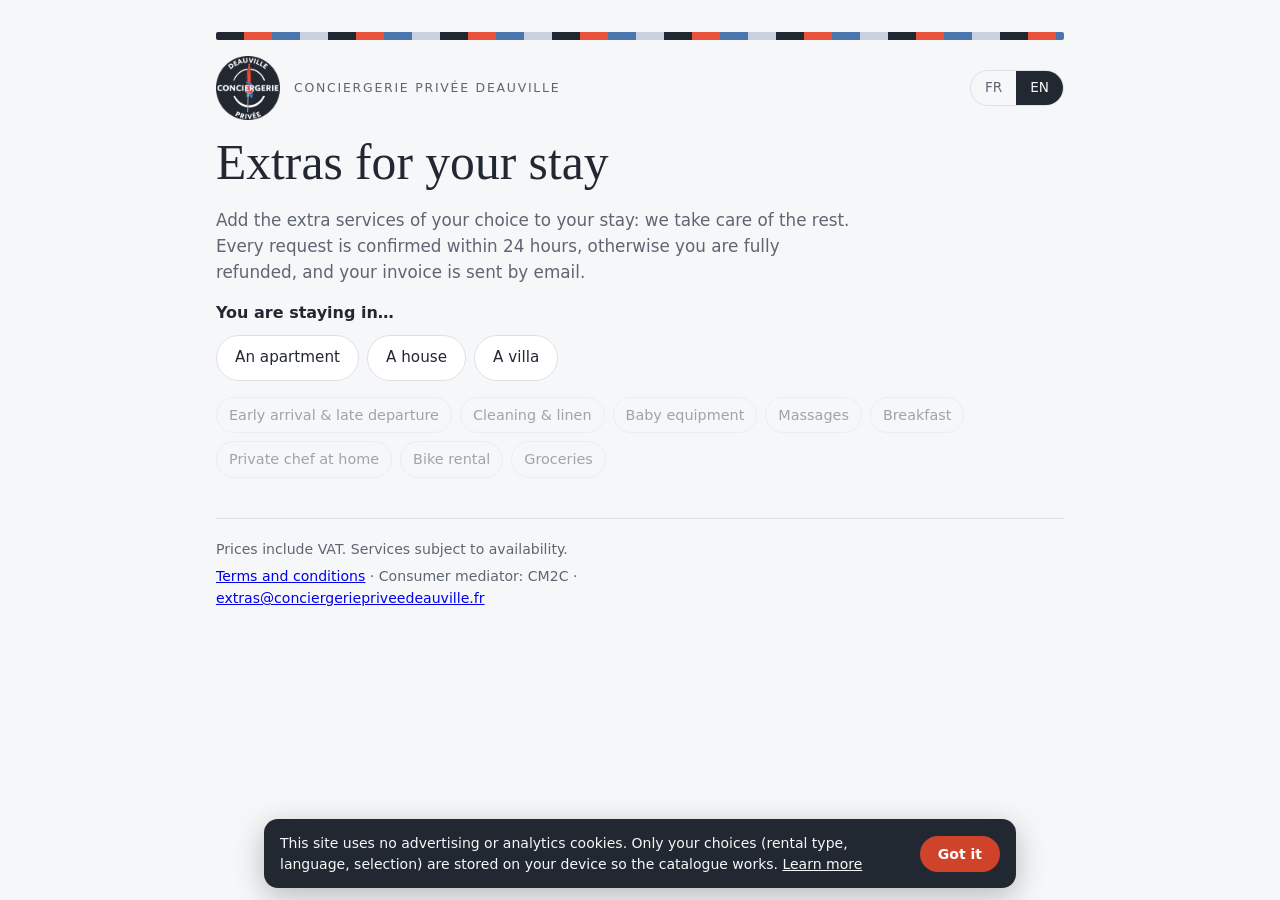
==== index.html @ 9fc71a6d "CGV en ligne (médiateur CM2C), massages 48h, bandeau cookies Co-Authored-By: Claude Opus 5.5 <norepl" ====
<!doctype html>
<html lang="fr">
<head>
<meta charset="utf-8">
<meta name="viewport" content="width=device-width,initial-scale=1">
<link rel="icon" href="https://extras.conciergeriepriveedeauville.fr/favicon.ico" sizes="any">
<link rel="icon" type="image/png" sizes="32x32" href="https://extras.conciergeriepriveedeauville.fr/favicon-32.png">
<link rel="apple-touch-icon" href="https://extras.conciergeriepriveedeauville.fr/apple-touch-icon.png">
<title>Extras séjour – Conciergerie Privée Deauville</title>
<meta name="description" content="Courses, ménage, linge, arrivée anticipée, départ tardif, équipement bébé, massages, petits-déjeuners et vélos : réservez vos extras de séjour à Deauville.">
<style>html,body{margin:0;background:#f6f7f9}

/* Layout : colonne unique de lecture, sections séparées par une rayure de parasol */
.cpd{--sea:#222831;--sea-deep:#222831;--accent:#d0432b;--accent-deep:#b0361f;--blue:#4a76ad;--ink:#222831;--muted:#5d6672;--line:#dde1e6;--paper:#f6f7f9;--card:#ffffff;--on-accent:#ffffff;--stripe-a:#222831;--stripe-b:#e9533b;--stripe-c:#4a76ad;--stripe-d:#c9d2de;
 --display:"Iowan Old Style","Palatino Linotype",Palatino,Georgia,serif;--body:system-ui,-apple-system,"Segoe UI",Roboto,"Helvetica Neue",Arial,sans-serif;
 font-family:var(--body);color:var(--ink);line-height:1.55;font-size:16px}
.cpd *{box-sizing:border-box}
.cpd [lang="en"]{display:none}
.cpd.is-en [lang="en"]{display:inline}.cpd.is-en [lang="fr"]{display:none}
.cpd .wrap{max-width:880px;margin:0 auto;padding-block:32px 56px;padding-left:max(16px,env(safe-area-inset-left,0px));padding-right:max(16px,env(safe-area-inset-right,0px));display:flex;flex-direction:column;gap:0}
.cpd .top{margin-bottom:32px}
.cpd .foot{margin-top:8px}
.cpd .top{display:flex;flex-direction:column;gap:16px}
.cpd .stripes{height:8px;border-radius:2px;background:repeating-linear-gradient(90deg,var(--stripe-a) 0 28px,var(--stripe-b) 28px 56px,var(--stripe-c) 56px 84px,var(--stripe-d) 84px 112px)}
.cpd .brandrow{display:flex;justify-content:space-between;align-items:center;gap:12px;flex-wrap:wrap}
.cpd .eyebrow{font-size:.78rem;letter-spacing:.14em;text-transform:uppercase;color:var(--muted);margin:0}
.cpd .lang{display:inline-flex;border:1px solid var(--line);border-radius:999px;overflow:hidden}
.cpd .lang button{font:inherit;font-size:.85rem;padding:6px 14px;border:0;background:transparent;color:var(--muted);cursor:pointer}
.cpd .lang button[aria-pressed="true"]{background:var(--ink);color:var(--paper)}
.cpd .lang button:focus-visible,.cpd a:focus-visible{outline:2px solid var(--stripe-b);outline-offset:2px}
.cpd h1{font-family:var(--display);font-weight:400;font-size:clamp(2rem,6vw,3.1rem);line-height:1.1;margin:0;color:var(--sea-deep);text-wrap:balance}
.cpd .lede{margin:0;max-width:60ch;color:var(--muted);font-size:1.05rem}
.cpd nav.jump{display:flex;flex-wrap:wrap;gap:8px}
.cpd nav.jump a{font-size:.9rem;text-decoration:none;color:var(--ink);border:1px solid var(--line);padding:6px 12px;border-radius:999px}
.cpd nav.jump a:hover{border-color:var(--accent);color:var(--accent-deep)}
.cpd .block{scroll-margin-top:16px;border-top:1px solid var(--line)}
.cpd .block-body{display:flex;flex-direction:column;gap:16px;padding-bottom:24px}
.cpd .block-photo{display:block;width:100%;aspect-ratio:16/7;object-fit:cover;border-radius:10px;margin-bottom:16px}
.cpd summary.block-head{list-style:none;cursor:pointer;display:flex;align-items:flex-start;justify-content:space-between;gap:16px;padding:20px 0}
.cpd summary.block-head::-webkit-details-marker{display:none}
.cpd .head-text{display:flex;flex-direction:column;gap:4px;min-width:0}
.cpd .chev{flex:none;width:36px;height:36px;border-radius:999px;border:1px solid var(--line);position:relative;margin-top:4px}
.cpd .chev::before{content:"";position:absolute;left:50%;top:45%;width:9px;height:9px;border-right:2px solid var(--ink);border-bottom:2px solid var(--ink);transform:translate(-50%,-50%) rotate(45deg);transition:transform .2s}
.cpd details[open] .chev::before{transform:translate(-50%,-25%) rotate(-135deg)}
.cpd summary.block-head:hover .chev{border-color:var(--accent)}
.cpd summary.block-head:focus-visible{outline:2px solid var(--stripe-b);outline-offset:4px;border-radius:6px}
.cpd .toggle-all{align-self:flex-start;font:inherit;font-size:.85rem;background:none;border:0;padding:0;color:var(--muted);text-decoration:underline;cursor:pointer}

.cpd h2{font-family:var(--display);font-weight:400;font-size:1.75rem;margin:0;color:var(--sea-deep)}
.cpd .block-head p{margin:0;color:var(--muted);max-width:62ch}
.cpd h3{font-size:1.02rem;margin:0;font-weight:600}
.cpd h3.sub{font-family:var(--display);font-weight:400;font-size:1.25rem;color:var(--sea-deep);margin-top:8px}
.cpd .items{list-style:none;margin:0;padding:0;display:flex;flex-direction:column;gap:0}
.cpd .item{display:grid;grid-template-columns:minmax(0,1fr) auto;gap:16px 24px;align-items:center;padding:16px 0;border-bottom:1px dashed var(--line)}
.cpd .item:last-child{border-bottom:0}
.cpd .item-text{min-width:0;display:flex;flex-direction:column;gap:4px}
.cpd .item-text p{margin:0;color:var(--muted);font-size:.95rem;max-width:58ch}
.cpd .item-buy{display:flex;flex-direction:column;align-items:flex-end;gap:8px}
.cpd .price{margin:0;display:flex;align-items:baseline;gap:4px;font-variant-numeric:tabular-nums;white-space:nowrap}
.cpd .amount{font-family:var(--display);font-size:1.45rem;color:var(--sea-deep)}
.cpd .unit{color:var(--muted);font-size:.9rem}
.cpd .ttc{font-size:.68rem;letter-spacing:.1em;color:var(--muted);margin-left:4px}
.cpd .book{display:inline-flex;align-items:center;gap:8px;text-decoration:none;background:var(--accent);color:var(--on-accent);padding:8px 16px;border-radius:999px;font-size:.92rem;font-weight:600;white-space:nowrap}
.cpd .book:hover{background:var(--accent-deep)}
.cpd .table-wrap{overflow-x:auto;border:1px solid var(--line);border-radius:10px;background:var(--card)}
.cpd table.grid{border-collapse:collapse;width:100%;font-size:.95rem}
.cpd .grid th,.cpd .grid td{padding:12px 14px;text-align:left;border-bottom:1px solid var(--line);vertical-align:middle}
.cpd .grid tbody tr:last-child th,.cpd .grid tbody tr:last-child td{border-bottom:0}
.cpd .grid thead th{font-size:.75rem;letter-spacing:.08em;text-transform:uppercase;color:var(--muted);font-weight:600;white-space:nowrap}
.cpd .grid tbody th{font-weight:600;white-space:nowrap}
.cpd .grid .num{text-align:right;font-variant-numeric:tabular-nums;white-space:nowrap}
.cpd .grid .book{padding:6px 12px;font-size:.85rem}
.cpd .pill{display:inline-block;text-decoration:none;color:var(--accent-deep);border:1px solid var(--line);border-radius:999px;padding:5px 10px;font-weight:600}
.cpd .pill:hover{background:var(--accent);color:var(--on-accent);border-color:var(--accent)}
.cpd .tiers thead th{white-space:normal;vertical-align:bottom}.cpd .tiers td.num{text-align:center}.cpd .tiers thead th.num{text-align:center;white-space:normal}
.cpd .intro{margin:0;max-width:64ch;font-size:1rem;color:var(--ink)}
.cpd .grid td.free strong{display:block;color:var(--ink)}
.cpd .grid td.free{color:var(--muted);font-size:.85rem;white-space:normal;text-align:center}
.cpd .rowsub{display:block;font-weight:400;font-size:.8rem;color:var(--muted)}
.cpd .brand{display:flex;align-items:center;gap:14px}
.cpd .brand img{width:64px;height:64px;flex:none}
.cpd .mas-form{display:flex;flex-wrap:wrap;gap:12px 16px}
.cpd .field{display:flex;flex-direction:column;gap:6px;flex:1 1 200px;min-width:0;font-size:.85rem;color:var(--muted)}
.cpd .field input,.cpd .field select{font:inherit;font-size:1rem;color:var(--ink);background:var(--card);border:1px solid var(--line);border-radius:8px;padding:10px 12px;width:100%}
.cpd .field input:focus-visible,.cpd .field select:focus-visible{outline:2px solid var(--accent);outline-offset:1px}
.cpd .mas-pill[aria-disabled="true"]{opacity:.45;cursor:not-allowed}
.cpd .hint.warn{color:var(--accent-deep);font-weight:600}
.cpd .policy{margin:0;font-size:.88rem;color:var(--ink);border-left:3px solid var(--accent);padding:4px 0 4px 12px;max-width:68ch}
.cpd .hint{margin:0;font-size:.88rem;color:var(--muted)}
.cpd .foot{border-top:1px solid var(--line);padding-top:20px;color:var(--muted);font-size:.88rem;display:flex;flex-direction:column;gap:6px}
.cpd .foot p{margin:0;max-width:70ch}
.cpd button.book{border:0;cursor:pointer;font:inherit;font-size:.92rem;font-weight:600}
.cpd button.pill{background:var(--card);cursor:pointer;font:inherit;font-size:.95rem}
.cpd .added{background:#2f7d4f!important;color:#fff!important;border-color:#2f7d4f!important}
.cpd .top-actions{display:flex;flex-wrap:wrap;gap:16px;align-items:center}
.cpd .sel-btn{font:inherit;font-size:.9rem;font-weight:600;background:var(--ink);color:var(--paper);border:0;border-radius:999px;padding:7px 14px;cursor:pointer}
.cpd .checkout{border-top:3px solid var(--accent);padding:24px 0 32px;display:flex;flex-direction:column;gap:16px;scroll-margin-top:12px}
.cpd .lines{list-style:none;margin:0;padding:0;display:flex;flex-direction:column;gap:12px}
.cpd .line{background:var(--card);border:1px solid var(--line);border-radius:10px;padding:14px;display:flex;flex-direction:column;gap:12px}
.cpd .line-head{display:flex;justify-content:space-between;gap:12px;align-items:flex-start}
.cpd .line-head strong{display:block}
.cpd .line-price{color:var(--muted);font-size:.88rem}
.cpd .rm{font:inherit;font-size:1.3rem;line-height:1;width:32px;height:32px;border-radius:999px;border:1px solid var(--line);background:transparent;cursor:pointer;color:var(--muted);flex:none}
.cpd .qty{display:flex;align-items:center;gap:10px;font-size:.9rem;color:var(--muted)}
.cpd .qty button{width:32px;height:32px;border-radius:999px;border:1px solid var(--line);background:var(--paper);font:inherit;font-size:1.1rem;cursor:pointer;color:var(--ink)}
.cpd .qty output{min-width:2ch;text-align:center;font-weight:600;color:var(--ink)}
.cpd .qty .sub{margin-left:auto;color:var(--ink);font-weight:600}
.cpd .line-fields,.cpd .grid2{display:grid;grid-template-columns:repeat(auto-fit,minmax(220px,1fr));gap:12px}
.cpd .field textarea{font:inherit;font-size:1rem;color:var(--ink);background:var(--card);border:1px solid var(--line);border-radius:8px;padding:10px 12px;width:100%;resize:vertical}
.cpd .pay{grid-column:1/-1;border:1px solid var(--line);border-radius:8px;padding:10px 12px;margin:0;display:flex;flex-direction:column;gap:6px;font-size:.92rem}
.cpd .pay legend{font-size:.85rem;color:var(--muted);padding:0 4px}
.cpd .totals{display:flex;flex-direction:column;gap:4px;border-top:1px solid var(--line);padding-top:12px}
.cpd .totals div{display:flex;justify-content:space-between;font-size:1rem}
.cpd .submit{align-self:flex-start;padding:12px 22px;font-size:1rem}
.cpd .submit:disabled{opacity:.5;cursor:not-allowed}
.cpd .cpd-msg{margin:0;font-size:.95rem}.cpd .cpd-msg.warn{color:var(--accent-deep);font-weight:600}.cpd .cpd-msg.ok{color:#2f7d4f;font-weight:600}
.cpd .cart-bar{position:fixed;left:0;right:0;bottom:0;z-index:50;background:var(--ink);color:var(--paper);display:flex;justify-content:space-between;align-items:center;gap:12px;padding:12px max(16px,env(safe-area-inset-left,0px));padding-bottom:max(12px,env(safe-area-inset-bottom,0px))}
.cpd .cart-bar[hidden]{display:none}
.cpd .cart-bar #cpd-bar-txt{font-weight:600;white-space:nowrap}
.cpd .wrap{padding-bottom:96px}
.cpd:not([data-ptype]) .needs-type{display:none!important}
.cpd:not([data-ptype]) nav.jump a{opacity:.4;pointer-events:none;cursor:default}
.cpd .min{margin:4px 0 0;font-size:.88rem;font-weight:600;color:var(--accent-deep)}
.cpd .example{border:1px solid var(--line);border-radius:10px;background:var(--card);padding:0 16px}
.cpd .example summary{cursor:pointer;padding:12px 0;font-weight:600}
.cpd .example-body{padding-bottom:12px}
.cpd .example h4{margin:12px 0 4px;font-size:.8rem;letter-spacing:.1em;text-transform:uppercase;color:var(--muted)}
.cpd .menu-list{margin:0;padding-left:18px;display:flex;flex-direction:column;gap:4px}
.cpd .chef-cta{display:flex;flex-direction:column;gap:10px;align-items:flex-start}
.cpd[data-ptype="app"] [data-only]:not([data-only~="app"]),.cpd[data-ptype="mai"] [data-only]:not([data-only~="mai"]),.cpd[data-ptype="vil"] [data-only]:not([data-only~="vil"]){display:none}
.cpd .ptype{display:flex;flex-direction:column;gap:10px}
.cpd .ptype-q{margin:0;font-weight:600}
.cpd .ptype-btns{display:flex;flex-wrap:wrap;gap:8px}
.cpd .ptype-btns button{font:inherit;font-size:.95rem;padding:10px 18px;border-radius:999px;border:1px solid var(--line);background:var(--card);color:var(--ink);cursor:pointer}
.cpd .ptype-btns button:hover{border-color:var(--accent)}
.cpd .ptype-btns button[aria-pressed="true"]{background:var(--ink);color:var(--paper);border-color:var(--ink)}
.cpd[data-ptype] .ptype{gap:6px}.cpd[data-ptype] .ptype-q{font-weight:400;color:var(--muted);font-size:.9rem}.cpd[data-ptype] .ptype-btns button{padding:6px 14px;font-size:.88rem}
.cpd .ptype-fixed{margin:0;font-size:.9rem;color:var(--muted)}
@media (max-width:560px){.cpd .item{grid-template-columns:1fr}.cpd .item-buy{flex-direction:row;justify-content:space-between;align-items:center}}
@media (prefers-reduced-motion:reduce){.cpd *{transition:none!important}}
.cpd{background:var(--paper)}</style>
</head>
<body>
<div class="cpd" id="cpd">
<div class="wrap">
<div class="top">
<div class="stripes" aria-hidden="true"></div>
<div class="brandrow"><div class="brand"><img src="[data-uri]" alt="Logo Conciergerie Privée Deauville" width="64" height="64"><p class="eyebrow">Conciergerie Privée Deauville</p></div>
<div class="lang" role="group" aria-label="Langue / Language"><button type="button" id="cpd-fr" aria-pressed="true">FR</button><button type="button" id="cpd-en" aria-pressed="false">EN</button></div></div>
<h1><span lang="fr">Les extras de votre séjour</span><span lang="en">Extras for your stay</span></h1>
<p class="lede"><span lang="fr">Ajoutez à votre séjour les services supplémentaires de votre choix : nous nous occupons du reste. Chaque demande est confirmée sous 24h, sinon vous êtes remboursé intégralement, et votre facture vous est envoyée par e-mail.</span><span lang="en">Add the extra services of your choice to your stay: we take care of the rest. Every request is confirmed within 24 hours, otherwise you are fully refunded, and your invoice is sent by email.</span></p>
<div class="ptype" id="cpd-ptype"><p class="ptype-q"><span lang="fr">Vous séjournez dans…</span><span lang="en">You are staying in…</span></p><div class="ptype-btns" role="group"><button type="button" data-ptype-btn="app" aria-pressed="false"><span lang="fr">Un appartement</span><span lang="en">An apartment</span></button><button type="button" data-ptype-btn="mai" aria-pressed="false"><span lang="fr">Une maison</span><span lang="en">A house</span></button><button type="button" data-ptype-btn="vil" aria-pressed="false"><span lang="fr">Une villa</span><span lang="en">A villa</span></button></div></div>
<nav class="jump" aria-label="Sections"><a href="#horaires"><span lang="fr">Arrivée &amp; départ</span><span lang="en">Early arrival &amp; late departure</span></a><a href="#menage"><span lang="fr">Ménage &amp; linge</span><span lang="en">Cleaning &amp; linen</span></a><a href="#bebe"><span lang="fr">Équipement bébé</span><span lang="en">Baby equipment</span></a><a href="#massages"><span lang="fr">Massages</span><span lang="en">Massages</span></a><a href="#pdj"><span lang="fr">Petits-déjeuners</span><span lang="en">Breakfast</span></a><a href="#chef"><span lang="fr">Chef privé à domicile</span><span lang="en">Private chef at home</span></a><a href="#velos"><span lang="fr">Location de vélos</span><span lang="en">Bike rental</span></a><a href="#courses"><span lang="fr">Courses</span><span lang="en">Groceries</span></a></nav>
<div class="top-actions needs-type"><button type="button" class="sel-btn open-co"><span lang="fr">Mes services</span><span lang="en">My services</span> (<span data-count>0</span>)</button><button type="button" class="toggle-all" id="cpd-all"><span lang="fr">Tout afficher</span><span lang="en">Show all</span></button></div>
</div>
<details id="horaires" class="block needs-type"><summary class="block-head"><span class="head-text"><h2><span lang="fr">Arrivée &amp; départ</span><span lang="en">Early arrival &amp; late departure</span></h2><p><span lang="fr">Profitez de chaque instant de votre séjour.</span><span lang="en">Make the most of every moment of your stay.</span></p></span><span class="chev" aria-hidden="true"></span></summary><div class="block-body"><p class="intro"><span lang="fr">Arriver plus tôt pour poser vos valises et filer à la plage, ou prolonger une dernière matinée avant de reprendre la route : nos arrivées anticipées et départs tardifs vous offrent jusqu&#x27;à 5 heures de plus dans votre logement, avant l&#x27;heure d&#x27;arrivée prévue ou après l&#x27;heure de départ prévue.</span><span lang="en">Arrive early to drop your bags and head straight to the beach, or enjoy one last morning before hitting the road: our early arrivals and late departures give you up to 5 extra hours in your rental, before your scheduled check-in or after your scheduled check-out.</span></p>
<p class="intro"><span lang="fr">Indiquez la date et l&#x27;heure souhaitées : nous revenons vers vous sous 24h pour vous confirmer la disponibilité. Si ce n&#x27;est pas possible, vous êtes remboursé intégralement.</span><span lang="en">Tell us the date and time you would like: we get back to you within 24 hours to confirm availability. If it is not possible, you are fully refunded.</span></p>
<div class="table-wrap" data-only="app"><table class="grid tiers">
<thead><tr><th scope="col"><span lang="fr">Appartement</span><span lang="en">Apartment</span></th><th scope="col" class="num"><span lang="fr">Arrivée anticipée</span><span lang="en">Early arrival</span></th><th scope="col" class="num"><span lang="fr">Départ tardif</span><span lang="en">Late departure</span></th></tr></thead>
<tbody>
<tr><th scope="row"><span lang="fr">Jusqu&#x27;à 1h</span><span lang="en">Up to 1 hr</span></th><td class="free"><strong><span lang="fr">Offert</span><span lang="en">Free</span></strong> <span lang="fr">Contactez votre concierge pour l&#x27;organiser.</span><span lang="en">Contact your concierge to arrange it.</span></td><td class="free"><strong><span lang="fr">Offert</span><span lang="en">Free</span></strong> <span lang="fr">Contactez votre concierge pour l&#x27;organiser.</span><span lang="en">Contact your concierge to arrange it.</span></td></tr>
<tr><th scope="row"><span lang="fr">De 1h à 3h</span><span lang="en">1 to 3 hrs</span></th><td class="num"><button type="button" class="pill" data-add="VOY-EARLY-APP-3H">30 €</button></td><td class="num"><button type="button" class="pill" data-add="VOY-LATE-APP-3H">30 €</button></td></tr>
<tr><th scope="row"><span lang="fr">De 3h à 5h</span><span lang="en">3 to 5 hrs</span></th><td class="num"><button type="button" class="pill" data-add="VOY-EARLY-APP-5H">50 €</button></td><td class="num"><button type="button" class="pill" data-add="VOY-LATE-APP-5H">50 €</button></td></tr>
</tbody></table></div><div class="table-wrap" data-only="mai"><table class="grid tiers">
<thead><tr><th scope="col"><span lang="fr">Maison</span><span lang="en">House</span></th><th scope="col" class="num"><span lang="fr">Arrivée anticipée</span><span lang="en">Early arrival</span></th><th scope="col" class="num"><span lang="fr">Départ tardif</span><span lang="en">Late departure</span></th></tr></thead>
<tbody>
<tr><th scope="row"><span lang="fr">Jusqu&#x27;à 1h</span><span lang="en">Up to 1 hr</span></th><td class="free"><strong><span lang="fr">Offert</span><span lang="en">Free</span></strong> <span lang="fr">Contactez votre concierge pour l&#x27;organiser.</span><span lang="en">Contact your concierge to arrange it.</span></td><td class="free"><strong><span lang="fr">Offert</span><span lang="en">Free</span></strong> <span lang="fr">Contactez votre concierge pour l&#x27;organiser.</span><span lang="en">Contact your concierge to arrange it.</span></td></tr>
<tr><th scope="row"><span lang="fr">De 1h à 3h</span><span lang="en">1 to 3 hrs</span></th><td class="num"><button type="button" class="pill" data-add="VOY-EARLY-MAI-3H">50 €</button></td><td class="num"><button type="button" class="pill" data-add="VOY-LATE-MAI-3H">50 €</button></td></tr>
<tr><th scope="row"><span lang="fr">De 3h à 5h</span><span lang="en">3 to 5 hrs</span></th><td class="num"><button type="button" class="pill" data-add="VOY-EARLY-MAI-5H">90 €</button></td><td class="num"><button type="button" class="pill" data-add="VOY-LATE-MAI-5H">90 €</button></td></tr>
</tbody></table></div><div class="table-wrap" data-only="vil"><table class="grid tiers">
<thead><tr><th scope="col"><span lang="fr">Villa</span><span lang="en">Villa</span></th><th scope="col" class="num"><span lang="fr">Arrivée anticipée</span><span lang="en">Early arrival</span></th><th scope="col" class="num"><span lang="fr">Départ tardif</span><span lang="en">Late departure</span></th></tr></thead>
<tbody>
<tr><th scope="row"><span lang="fr">Jusqu&#x27;à 1h</span><span lang="en">Up to 1 hr</span></th><td class="free"><strong><span lang="fr">Offert</span><span lang="en">Free</span></strong> <span lang="fr">Contactez votre concierge pour l&#x27;organiser.</span><span lang="en">Contact your concierge to arrange it.</span></td><td class="free"><strong><span lang="fr">Offert</span><span lang="en">Free</span></strong> <span lang="fr">Contactez votre concierge pour l&#x27;organiser.</span><span lang="en">Contact your concierge to arrange it.</span></td></tr>
<tr><th scope="row"><span lang="fr">De 1h à 3h</span><span lang="en">1 to 3 hrs</span></th><td class="num"><button type="button" class="pill" data-add="VOY-EARLY-VIL-3H">100 €</button></td><td class="num"><button type="button" class="pill" data-add="VOY-LATE-VIL-3H">100 €</button></td></tr>
<tr><th scope="row"><span lang="fr">De 3h à 5h</span><span lang="en">3 to 5 hrs</span></th><td class="num"><button type="button" class="pill" data-add="VOY-EARLY-VIL-5H">180 €</button></td><td class="num"><button type="button" class="pill" data-add="VOY-LATE-VIL-5H">180 €</button></td></tr>
</tbody></table></div><p class="hint"><span lang="fr">Sélectionnez l&#x27;option souhaitée pour l&#x27;ajouter à vos services.</span><span lang="en">Select an option to add it to your services.</span></p><p class="policy"><span lang="fr">À réserver au plus tard 48h avant. Annulation gratuite jusqu&#x27;à 48h avant ; passé ce délai, le service reste dû.</span><span lang="en">Book at least 48 hours ahead. Free cancellation up to 48 hours before; after that, the service is due.</span></p></div></details><details id="menage" class="block needs-type"><summary class="block-head"><span class="head-text"><h2><span lang="fr">Ménage &amp; linge</span><span lang="en">Cleaning &amp; linen</span></h2><p><span lang="fr">Un logement impeccable et du linge frais pendant votre séjour.</span><span lang="en">A spotless home and fresh linen during your stay.</span></p></span><span class="chev" aria-hidden="true"></span></summary><div class="block-body"><ul class="items"><li class="item" data-only="app mai">
  <div class="item-text"><h3><span lang="fr">Ménage en cours de séjour</span><span lang="en">Mid-stay cleaning</span></h3><p><span lang="fr">Un coup de frais en cours de séjour : nous nettoyons la salle de bain, la cuisine et les pièces de vie, et refaisons les lits. Choisissez le jour souhaité : nous vous confirmons notre passage et intervenons dans la journée, même en votre absence. Facturé à l&#x27;heure.</span><span lang="en">A refresh during your stay: we clean the bathroom, kitchen and living areas, and remake the beds. Choose the day you would like: we confirm our visit and come by during the day, even if you are out. Charged by the hour.</span></p><p class="min"><span data-only="app"><span lang="fr">1h minimum en appartement.</span><span lang="en">1 hr minimum for apartments.</span></span><span data-only="mai"><span lang="fr">2h minimum en maison.</span><span lang="en">2 hrs minimum for houses.</span></span></p></div>
  <div class="item-buy"><p class="price"><span class="amount">30 €</span><span class="unit"><span lang="fr"> / heure</span><span lang="en"> / hour</span></span><span class="ttc"><span lang="fr">TTC</span><span lang="en">incl. VAT</span></span></p><button type="button" class="book" data-add="VOY-MEN"><span lang="fr">Ajouter</span><span lang="en">Add</span><span aria-hidden="true">+</span></button></div>
</li><li class="item" data-only="vil">
  <div class="item-text"><h3><span lang="fr">Ménage en cours de séjour</span><span lang="en">Mid-stay cleaning</span></h3><p><span lang="fr">Un coup de frais en cours de séjour : nous nettoyons la salle de bain, la cuisine et les pièces de vie, et refaisons les lits. Choisissez le jour souhaité : nous vous confirmons notre passage et intervenons dans la journée, même en votre absence. Facturé à l&#x27;heure.</span><span lang="en">A refresh during your stay: we clean the bathroom, kitchen and living areas, and remake the beds. Choose the day you would like: we confirm our visit and come by during the day, even if you are out. Charged by the hour.</span></p><p class="min"><span lang="fr">3h minimum en villa.</span><span lang="en">3 hrs minimum for villas.</span></p></div>
  <div class="item-buy"><p class="price"><span class="amount">36 €</span><span class="unit"><span lang="fr"> / heure</span><span lang="en"> / hour</span></span><span class="ttc"><span lang="fr">TTC</span><span lang="en">incl. VAT</span></span></p><button type="button" class="book" data-add="VOY-MEN-VIL"><span lang="fr">Ajouter</span><span lang="en">Add</span><span aria-hidden="true">+</span></button></div>
</li><li class="item">
  <div class="item-text"><h3><span lang="fr">Linge supplémentaire – livré</span><span lang="en">Extra linen – delivered</span></h3><p><span lang="fr">Parure complète de linge : drap, housse de couette, taies d&#x27;oreiller et serviettes de toilette, livrée dans votre logement.</span><span lang="en">Full linen set: sheet, duvet cover, pillowcases and towels, delivered to your rental.</span></p></div>
  <div class="item-buy"><p class="price"><span class="amount">30 €</span><span class="unit"><span lang="fr"> / parure</span><span lang="en"> / set</span></span><span class="ttc"><span lang="fr">TTC</span><span lang="en">incl. VAT</span></span></p><button type="button" class="book" data-add="VOY-LIN-L"><span lang="fr">Ajouter</span><span lang="en">Add</span><span aria-hidden="true">+</span></button></div>
</li><li class="item">
  <div class="item-text"><h3><span lang="fr">Linge supplémentaire – livré et installé</span><span lang="en">Extra linen – delivered and fitted</span></h3><p><span lang="fr">Parure complète de linge livrée et installée : les lits sont faits et les serviettes changées.</span><span lang="en">Full linen set delivered and fitted: beds are made and towels changed.</span></p></div>
  <div class="item-buy"><p class="price"><span class="amount">35 €</span><span class="unit"><span lang="fr"> / parure</span><span lang="en"> / set</span></span><span class="ttc"><span lang="fr">TTC</span><span lang="en">incl. VAT</span></span></p><button type="button" class="book" data-add="VOY-LIN-LI"><span lang="fr">Ajouter</span><span lang="en">Add</span><span aria-hidden="true">+</span></button></div>
</li></ul><p class="policy"><span lang="fr">À réserver au moins 72h à l&#x27;avance. Annulation gratuite jusqu&#x27;à 72h avant ; passé ce délai, le service reste dû.</span><span lang="en">Book at least 72 hours ahead. Free cancellation up to 72 hours before; after that, the service is due.</span></p></div></details><details id="bebe" class="block needs-type"><summary class="block-head"><span class="head-text"><h2><span lang="fr">Équipement bébé</span><span lang="en">Baby equipment</span></h2><p><span lang="fr">Le nécessaire pour voyager léger avec les tout-petits, installé dans le logement pour tout le séjour.</span><span lang="en">Travel light with little ones: equipment set up in your rental for your whole stay.</span></p></span><span class="chev" aria-hidden="true"></span></summary><div class="block-body"><ul class="items"><li class="item">
  <div class="item-text"><h3><span lang="fr">Lit parapluie</span><span lang="en">Travel cot</span></h3><p><span lang="fr">Lit parapluie mis à disposition pour toute la durée du séjour, fourni avec un drap plat (sans matelas).</span><span lang="en">Travel cot provided for your whole stay, with a flat sheet (no mattress).</span></p></div>
  <div class="item-buy"><p class="price"><span class="amount">30 €</span><span class="unit"><span lang="fr"> / séjour</span><span lang="en"> / stay</span></span><span class="ttc"><span lang="fr">TTC</span><span lang="en">incl. VAT</span></span></p><button type="button" class="book" data-add="BEBE-LIT"><span lang="fr">Ajouter</span><span lang="en">Add</span><span aria-hidden="true">+</span></button></div>
</li><li class="item">
  <div class="item-text"><h3><span lang="fr">Chaise haute</span><span lang="en">High chair</span></h3><p><span lang="fr">Chaise haute mise à disposition pour toute la durée du séjour.</span><span lang="en">High chair provided for your whole stay.</span></p></div>
  <div class="item-buy"><p class="price"><span class="amount">20 €</span><span class="unit"><span lang="fr"> / séjour</span><span lang="en"> / stay</span></span><span class="ttc"><span lang="fr">TTC</span><span lang="en">incl. VAT</span></span></p><button type="button" class="book" data-add="BEBE-CHAISE"><span lang="fr">Ajouter</span><span lang="en">Add</span><span aria-hidden="true">+</span></button></div>
</li></ul><p class="policy"><span lang="fr">Toute perte ou dégradation est refacturée au coût de réparation ou de remplacement.</span><span lang="en">Any loss or damage is charged at repair or replacement cost.</span></p></div></details><details id="massages" class="block needs-type"><summary class="block-head"><span class="head-text"><h2><span lang="fr">Massages</span><span lang="en">Massages</span></h2><p><span lang="fr">Un massage relaxant avec un·e professionnel·le dédié·e, pour un moment de bien-être au sein de votre logement. Notre partenaire se déplace avec sa table de massage. L&#x27;horaire est convenu avec vous par WhatsApp après la réservation.</span><span lang="en">A relaxing massage with a dedicated professional, for a moment of well-being in your own rental. Our partner comes to you with a massage table. The time is arranged with you on WhatsApp after booking.</span></p></span><span class="chev" aria-hidden="true"></span></summary><div class="block-body"><p class="hint"><span lang="fr">Touchez un prix pour ajouter le massage à votre sélection. La date, le moment de la journée, le type de massage et le mode de règlement (en ligne ou directement au praticien) se choisissent à l&#x27;étape suivante.</span><span lang="en">Tap a price to add the massage to your selection. Date, time of day, massage type and payment method (online or directly to the therapist) are chosen at the next step.</span></p>
<div class="table-wrap"><table class="grid"><thead><tr><th scope="col"><span lang="fr">Formule</span><span lang="en">Option</span></th><th scope="col" class="num"><span lang="fr">1h</span><span lang="en">1 hr</span></th><th scope="col" class="num"><span lang="fr">1h30</span><span lang="en">1 hr 30</span></th><th scope="col" class="num"><span lang="fr">2h</span><span lang="en">2 hrs</span></th></tr></thead><tbody><tr><th scope="row"><span lang="fr">Solo</span><span lang="en">Solo</span><span class="rowsub"><span lang="fr">1 personne</span><span lang="en">1 person</span></span></th><td class="num"><button type="button" class="pill" data-add="MAS-SOLO-60">120 €</button></td><td class="num"><button type="button" class="pill" data-add="MAS-SOLO-90">180 €</button></td><td class="num"><button type="button" class="pill" data-add="MAS-SOLO-120">240 €</button></td></tr><tr><th scope="row"><span lang="fr">Duo</span><span lang="en">Duo</span><span class="rowsub"><span lang="fr">2 personnes, côte à côte</span><span lang="en">2 people, side by side</span></span></th><td class="num"><button type="button" class="pill" data-add="MAS-DUO-60">240 €</button></td><td class="num"><button type="button" class="pill" data-add="MAS-DUO-90">360 €</button></td><td class="num"><button type="button" class="pill" data-add="MAS-DUO-120">480 €</button></td></tr></tbody></table></div>
<p class="policy"><span lang="fr">Cette prestation vous engage. Nous sommes flexibles pour toute modification ou annulation jusqu&#x27;à 48h avant la séance ; passé ce délai, elle ne sera pas remboursée. Consultez <a href="https://extras.conciergeriepriveedeauville.fr/cgv.html" target="_blank" rel="noopener">nos CGV</a> pour plus d&#x27;informations.</span><span lang="en">This booking is binding. Changes or cancellations are free up to 48 hours before the session; after that, it is non-refundable. See <a href="https://extras.conciergeriepriveedeauville.fr/cgv.html" target="_blank" rel="noopener">our terms and conditions</a> for details.</span></p></div></details><details id="pdj" class="block needs-type"><summary class="block-head"><span class="head-text"><h2><span lang="fr">Petits-déjeuners</span><span lang="en">Breakfast</span></h2><p><span lang="fr">Des produits frais livrés chez vous, à partir de 8h. Prix par personne, pour un jour.</span><span lang="en">Fresh produce delivered to your door, from 8am. Price per person, for one day.</span></p></span><span class="chev" aria-hidden="true"></span></summary><div class="block-body"><ul class="items"><li class="item">
  <div class="item-text"><h3><span lang="fr">Petit-déjeuner livré</span><span lang="en">Breakfast delivered</span></h3><p><span lang="fr">Viennoiseries du jour, fruits frais et jus de fruits frais, accompagnés de beurre, de confitures et de boissons chaudes, livrés dans votre logement.</span><span lang="en">Fresh pastries of the day, fresh fruit and fresh juice, with butter, jams and hot drinks, delivered to your rental.</span></p></div>
  <div class="item-buy"><p class="price"><span class="amount">18 €</span><span class="unit"><span lang="fr"> / personne</span><span lang="en"> / person</span></span><span class="ttc"><span lang="fr">TTC</span><span lang="en">incl. VAT</span></span></p><button type="button" class="book" data-add="VOY-PDJ-LIV"><span lang="fr">Ajouter</span><span lang="en">Add</span><span aria-hidden="true">+</span></button></div>
</li><li class="item" data-only="vil">
  <div class="item-text"><h3><span lang="fr">Petit-déjeuner servi à table</span><span lang="en">Breakfast served at your table</span></h3><p><span lang="fr">Servi à table dans votre logement : yaourt ou fromage blanc, fruits frais, ficelle et viennoiseries du jour, beurre et confiture. Jus d&#x27;orange pressé, café, lait, thé ou chocolat chaud.</span><span lang="en">Served at your table in your rental: yoghurt or fromage blanc, fresh fruit, baguette and pastries of the day, butter and jam. Fresh orange juice, coffee, milk, tea or hot chocolate.</span></p></div>
  <div class="item-buy"><p class="price"><span class="amount">28 €</span><span class="unit"><span lang="fr"> / personne</span><span lang="en"> / person</span></span><span class="ttc"><span lang="fr">TTC</span><span lang="en">incl. VAT</span></span></p><button type="button" class="book" data-add="VOY-PDJ-TABLE"><span lang="fr">Ajouter</span><span lang="en">Add</span><span aria-hidden="true">+</span></button></div>
</li></ul><p class="policy"><span lang="fr">Une réservation = un jour : pour plusieurs jours, ajoutez un petit-déjeuner par jour ou contactez-nous. Avant 8h, sur demande, selon nos disponibilités. À réserver au moins 72h à l&#x27;avance ; annulation gratuite jusqu&#x27;à 72h avant.</span><span lang="en">One booking = one day: for several days, add one breakfast per day or contact us. Before 8am on request, subject to availability. Book at least 72 hours ahead; free cancellation up to 72 hours before.</span></p></div></details><details id="chef" class="block needs-type"><summary class="block-head"><span class="head-text"><h2><span lang="fr">Chef privé à domicile</span><span lang="en">Private chef at home</span></h2><p><span lang="fr">Un dîner gastronomique préparé et servi dans votre logement, sur devis.</span><span lang="en">A gourmet dinner cooked and served in your rental, on quote.</span></p></span><span class="chev" aria-hidden="true"></span></summary><div class="block-body"><p class="intro"><span lang="fr">Un chef vient cuisiner chez vous et sert un dîner privatif dans votre logement : vous recevez sans vous occuper de rien. Deux formules au choix.</span><span lang="en">A chef comes to cook at your rental and serves a private dinner: you host without lifting a finger. Two options to choose from.</span></p>
<ul class="items">
<li class="item"><div class="item-text"><h3><span lang="fr">Le menu du chef</span><span lang="en">The chef&#x27;s menu</span></h3><p><span lang="fr">Le chef compose un menu de saison en 3, 4 ou 5 temps, à partir de produits frais.</span><span lang="en">The chef creates a seasonal menu in 3, 4 or 5 courses, with fresh produce.</span></p></div></li>
<li class="item"><div class="item-text"><h3><span lang="fr">Le menu sur mesure</span><span lang="en">The bespoke menu</span></h3><p><span lang="fr">Nous construisons le menu avec le chef, selon vos envies, vos goûts et vos contraintes alimentaires.</span><span lang="en">We build the menu with the chef around your wishes, tastes and dietary needs.</span></p></div></li>
</ul>
<h3 class="sub"><span lang="fr">Tarifs indicatifs</span><span lang="en">Indicative prices</span></h3>
<div class="table-wrap"><table class="grid tiers"><thead><tr><th scope="col"><span lang="fr">Menu</span><span lang="en">Menu</span></th><th scope="col" class="num"><span lang="fr">Par personne</span><span lang="en">Per person</span></th></tr></thead><tbody><tr><th scope="row"><span lang="fr">Menu en 3 temps</span><span lang="en">Menu – 3 courses</span><span class="rowsub"><span lang="fr">entrée, plat, dessert</span><span lang="en">starter, main, dessert</span></span></th><td class="num">80 €</td></tr><tr><th scope="row"><span lang="fr">Menu en 4 temps</span><span lang="en">Menu – 4 courses</span><span class="rowsub"><span lang="fr">entrée, plat, fromage, dessert</span><span lang="en">starter, main, cheese, dessert</span></span></th><td class="num">100 €</td></tr><tr><th scope="row"><span lang="fr">Menu en 5 temps</span><span lang="en">Menu – 5 courses</span><span class="rowsub"><span lang="fr">entrée, poisson, viande, fromage, dessert</span><span lang="en">starter, fish, meat, cheese, dessert</span></span></th><td class="num">120 €</td></tr></tbody></table></div>
<details class="example"><summary><span lang="fr">Exemple : menu automne-hiver</span><span lang="en">Example: autumn-winter menu</span></summary><div class="example-body"><p class="hint"><span lang="fr">Le menu évolue au fil des saisons. Vous choisissez vos plats parmi la carte du moment.</span><span lang="en">The menu changes with the seasons. You choose your dishes from the current menu.</span></p><h4><span lang="fr">Entrées</span><span lang="en">Starters</span></h4><ul class="menu-list"><li><span lang="fr">Crème de champignons sauvages, œuf bio, guanciale &amp; vieux Comté (option végétarienne possible)</span><span lang="en">Wild mushroom cream, organic egg, guanciale &amp; aged Comté (vegetarian option available)</span></li><li><span lang="fr">Noix de Saint-Jacques rôties, velouté de panais à la vanille &amp; crumble de châtaignes</span><span lang="en">Roasted scallops, vanilla parsnip velouté &amp; chestnut crumble</span></li><li><span lang="fr">Bar de ligne façon gravlax, pickles de betterave, concombre &amp; condiment au raifort</span><span lang="en">Line-caught sea bass gravlax, beetroot pickles, cucumber &amp; horseradish</span></li></ul><h4><span lang="fr">Plats</span><span lang="en">Mains</span></h4><ul class="menu-list"><li><span lang="fr">Cabillaud cuit au beurre noisette, céleri onctueux au lait de laurier &amp; couteaux au naturel</span><span lang="en">Cod in brown butter, creamy celeriac with bay leaf milk &amp; razor clams</span></li><li><span lang="fr">Pêche du moment, esprit chaudrée, raviole à l&#x27;encre de seiche</span><span lang="en">Catch of the day, chowder style, squid ink ravioli</span></li><li><span lang="fr">Canard de la Ferme de la Houssaye façon pot-au-feu, petits navets &amp; bouillon au gingembre (option végétarienne possible)</span><span lang="en">Ferme de la Houssaye duck pot-au-feu style, baby turnips &amp; ginger broth (vegetarian option available)</span></li><li><span lang="fr">Épaule d&#x27;agneau confite aux épices douces, risotto d&#x27;épeautre, butternut &amp; tomme de brebis</span><span lang="en">Slow-cooked lamb shoulder with sweet spices, spelt risotto, butternut &amp; sheep&#x27;s cheese</span></li></ul><h4><span lang="fr">Desserts</span><span lang="en">Desserts</span></h4><ul class="menu-list"><li><span lang="fr">Gâteau moelleux aux noisettes, cassis confit &amp; crème infusée au foin</span><span lang="en">Soft hazelnut cake, candied blackcurrant &amp; hay-infused cream</span></li><li><span lang="fr">Tarte croustillante au chocolat, ganache onctueuse &amp; gianduja au sésame</span><span lang="en">Crisp chocolate tart, smooth ganache &amp; sesame gianduja</span></li><li><span lang="fr">Panna cotta aux agrumes, tuile au poivre Sichuan &amp; crémeux citron vert-passion</span><span lang="en">Citrus panna cotta, Sichuan pepper tuile &amp; lime-passion fruit cream</span></li></ul></div></details>
<div class="chef-cta"><p class="hint"><span lang="fr">Ajoutez la demande à vos services, puis indiquez la date, le nombre de convives, la formule et vos envies : nous revenons vers vous avec un devis personnalisé. Aucun paiement à cette étape.</span><span lang="en">Add the request to your services, then tell us the date, number of guests, option and wishes: we get back to you with a tailored quote. No payment at this stage.</span></p><button type="button" class="book" data-add="CHEF-DEVIS"><span lang="fr">Demander un devis</span><span lang="en">Request a quote</span><span aria-hidden="true">+</span></button></div><p class="policy"><span lang="fr">Tarifs indicatifs TTC par personne, à partir de 8 personnes : le prix définitif figure sur le devis. Option végétarienne possible.</span><span lang="en">Indicative prices incl. VAT per person, from 8 guests: the final price is on the quote. Vegetarian option available.</span></p></div></details><details id="velos" class="block needs-type"><summary class="block-head"><span class="head-text"><h2><span lang="fr">Location de vélos</span><span lang="en">Bike rental</span></h2><p><span lang="fr">Vélos de notre partenaire local, livrés et récupérés à votre logement, casque et antivol fournis. Prix par vélo.</span><span lang="en">Bikes from our local partner, delivered to and collected from your rental, helmet and lock provided. Price per bike.</span></p></span><span class="chev" aria-hidden="true"></span></summary><div class="block-body"><p class="hint"><span lang="fr">Touchez un prix pour ajouter un vélo pour cette durée.</span><span lang="en">Tap a price to add a bike for that duration.</span></p>
<div class="table-wrap"><table class="grid bikes"><thead><tr><th scope="col"><span lang="fr">Location</span><span lang="en">Rental</span></th><th scope="col" class="num"><span lang="fr">24h</span><span lang="en">24h</span></th><th scope="col" class="num"><span lang="fr">3 jours</span><span lang="en">3 days</span></th><th scope="col" class="num"><span lang="fr">4 jours</span><span lang="en">4 days</span></th><th scope="col" class="num"><span lang="fr">5 jours</span><span lang="en">5 days</span></th><th scope="col" class="num"><span lang="fr">6 jours</span><span lang="en">6 days</span></th><th scope="col" class="num"><span lang="fr">7 jours</span><span lang="en">7 days</span></th></tr></thead><tbody><tr><th scope="row"><span lang="fr">Vélo classique</span><span lang="en">Classic bike</span></th><td class="num"><button type="button" class="pill" data-add="VELO-CLA-STD-24H">33 €</button></td><td class="num"><button type="button" class="pill" data-add="VELO-CLA-STD-3J">55,50 €</button></td><td class="num"><button type="button" class="pill" data-add="VELO-CLA-STD-4J">63 €</button></td><td class="num"><button type="button" class="pill" data-add="VELO-CLA-STD-5J">67,50 €</button></td><td class="num"><button type="button" class="pill" data-add="VELO-CLA-STD-6J">75,60 €</button></td><td class="num"><button type="button" class="pill" data-add="VELO-CLA-STD-7J">87,75 €</button></td></tr><tr><th scope="row"><span lang="fr">Vélo électrique</span><span lang="en">E-bike</span></th><td class="num"><button type="button" class="pill" data-add="VELO-ELEC-STD-24H">70,50 €</button></td><td class="num"><button type="button" class="pill" data-add="VELO-ELEC-STD-3J">138 €</button></td><td class="num"><button type="button" class="pill" data-add="VELO-ELEC-STD-4J">172,50 €</button></td><td class="num"><button type="button" class="pill" data-add="VELO-ELEC-STD-5J">189 €</button></td><td class="num"><button type="button" class="pill" data-add="VELO-ELEC-STD-6J">214,65 €</button></td><td class="num"><button type="button" class="pill" data-add="VELO-ELEC-STD-7J">256,50 €</button></td></tr></tbody></table></div><h3 class="sub"><span lang="fr">Enfants</span><span lang="en">Kids</span></h3><ul class="items"><li class="item">
  <div class="item-text"><h3><span lang="fr">Vélo enfant</span><span lang="en">Kids&#x27; bike</span></h3><p><span lang="fr">7-8 ans ou 9-12 ans, casque inclus. Prix par vélo et par jour.</span><span lang="en">Ages 7-8 or 9-12, helmet included. Price per bike per day.</span></p></div>
  <div class="item-buy"><p class="price"><span class="amount">33 €</span><span class="unit"><span lang="fr"> / jour</span><span lang="en"> / day</span></span><span class="ttc"><span lang="fr">TTC</span><span lang="en">incl. VAT</span></span></p><button type="button" class="book" data-add="VELO-ENF-JOUR"><span lang="fr">Ajouter</span><span lang="en">Add</span><span aria-hidden="true">+</span></button></div>
</li><li class="item">
  <div class="item-text"><h3><span lang="fr">Remorque enfant – à la journée</span><span lang="en">Child trailer – per day</span></h3><p><span lang="fr">De 1 à 4 jours. Prix par jour.</span><span lang="en">1 to 4 days. Price per day.</span></p></div>
  <div class="item-buy"><p class="price"><span class="amount">15 €</span><span class="unit"><span lang="fr"> / jour</span><span lang="en"> / day</span></span><span class="ttc"><span lang="fr">TTC</span><span lang="en">incl. VAT</span></span></p><button type="button" class="book" data-add="REM-ENF-JOUR"><span lang="fr">Ajouter</span><span lang="en">Add</span><span aria-hidden="true">+</span></button></div>
</li><li class="item">
  <div class="item-text"><h3><span lang="fr">Remorque enfant – forfait 5 à 7 jours</span><span lang="en">Child trailer – 5 to 7 days</span></h3><p><span lang="fr">Forfait par remorque pour un séjour de 5 à 7 jours.</span><span lang="en">Flat rate per trailer for 5 to 7 days.</span></p></div>
  <div class="item-buy"><p class="price"><span class="amount">70 €</span><span class="ttc"><span lang="fr">TTC</span><span lang="en">incl. VAT</span></span></p><button type="button" class="book" data-add="REM-ENF-SEM"><span lang="fr">Ajouter</span><span lang="en">Add</span><span aria-hidden="true">+</span></button></div>
</li></ul><p class="policy"><span lang="fr">Annulation gratuite jusqu&#x27;à 72h avant le début de la location ; passé ce délai, la location reste due. Toute perte, vol ou dégradation est refacturé au coût de réparation ou de remplacement.</span><span lang="en">Free cancellation up to 72 hours before the rental starts; after that, the rental is due. Any loss, theft or damage is charged at repair or replacement cost.</span></p></div></details><details id="courses" class="block needs-type"><summary class="block-head"><span class="head-text"><h2><span lang="fr">Courses</span><span lang="en">Groceries</span></h2><p><span lang="fr">Votre réfrigérateur rempli avant votre arrivée, ou vos commandes réceptionnées pour vous.</span><span lang="en">Your fridge stocked before you arrive, or your deliveries received for you.</span></p></span><span class="chev" aria-hidden="true"></span></summary><div class="block-body"><ul class="items"><li class="item">
  <div class="item-text"><h3><span lang="fr">Nous faisons vos courses</span><span lang="en">We do your shopping</span></h3><p><span lang="fr">Nous vous envoyons un modèle de liste à compléter : nous passons commande, puis livrons et rangeons vos courses dans le logement avant votre arrivée. Le prix couvre le service ; le montant des courses est facturé à part, au ticket.</span><span lang="en">We send you a shopping list template to fill in: we place the order, then deliver and put away your groceries in your rental before you arrive. Price covers the service; groceries are billed separately at cost.</span></p></div>
  <div class="item-buy"><p class="price"><span class="amount">100 €</span><span class="ttc"><span lang="fr">TTC</span><span lang="en">incl. VAT</span></span></p><button type="button" class="book" data-add="VOY-COUR-1"><span lang="fr">Ajouter</span><span lang="en">Add</span><span aria-hidden="true">+</span></button></div>
</li><li class="item">
  <div class="item-text"><h3><span lang="fr">Récupération de votre drive</span><span lang="en">Click &amp; collect pick-up</span></h3><p><span lang="fr">Vous commandez en drive et nous indiquez le créneau : nous récupérons vos courses et les livrons dans le logement.</span><span lang="en">You order click &amp; collect and share the slot: we pick up your groceries and bring them to your rental.</span></p></div>
  <div class="item-buy"><p class="price"><span class="amount">60 €</span><span class="ttc"><span lang="fr">TTC</span><span lang="en">incl. VAT</span></span></p><button type="button" class="book" data-add="VOY-COUR-2"><span lang="fr">Ajouter</span><span lang="en">Add</span><span aria-hidden="true">+</span></button></div>
</li><li class="item">
  <div class="item-text"><h3><span lang="fr">Réception de votre livraison</span><span lang="en">Delivery reception</span></h3><p><span lang="fr">Vous commandez une livraison à nos coordonnées : nous la réceptionnons et la déposons dans le logement.</span><span lang="en">You order a delivery to our address: we receive it and drop it at your rental.</span></p></div>
  <div class="item-buy"><p class="price"><span class="amount">60 €</span><span class="ttc"><span lang="fr">TTC</span><span lang="en">incl. VAT</span></span></p><button type="button" class="book" data-add="VOY-COUR-3"><span lang="fr">Ajouter</span><span lang="en">Add</span><span aria-hidden="true">+</span></button></div>
</li></ul><p class="policy"><span lang="fr">Annulation gratuite jusqu&#x27;à 72h avant votre arrivée ; passé ce délai, le service et les courses déjà achetées restent dus.</span><span lang="en">Free cancellation up to 72 hours before your arrival; after that, the service and any groceries already purchased are due.</span></p></div></details>
<section id="cpd-checkout" class="checkout needs-type" hidden aria-labelledby="co-title">
<h2 id="co-title"><span lang="fr">Votre demande</span><span lang="en">Your request</span></h2>
<ul class="lines" id="cpd-lines"></ul>
<form id="cpd-form" novalidate>
<h3 class="sub"><span lang="fr">Vos coordonnées</span><span lang="en">Your details</span></h3>
<div class="grid2">
<label class="field" for="g-nom"><span><span lang="fr">Prénom et nom *</span><span lang="en">First and last name *</span></span><input id="g-nom" autocomplete="name"></label>
<label class="field" for="g-email"><span><span lang="fr">E-mail *</span><span lang="en">Email *</span></span><input id="g-email" type="email" autocomplete="email"></label>
<label class="field" for="g-tel"><span><span lang="fr">Téléphone (WhatsApp de préférence)</span><span lang="en">Phone (WhatsApp preferred)</span><span id="g-tel-req" hidden> *</span></span><input id="g-tel" type="tel" autocomplete="tel"></label>
<label class="field" for="g-logement"><span><span lang="fr">Logement (nom de l&#x27;annonce ou adresse) *</span><span lang="en">Rental (listing name or address) *</span></span><input id="g-logement"></label>
<label class="field" for="g-arrivee"><span><span lang="fr">Arrivée *</span><span lang="en">Arrival *</span></span><input id="g-arrivee" type="date"></label>
<label class="field" for="g-depart"><span><span lang="fr">Départ *</span><span lang="en">Departure *</span></span><input id="g-depart" type="date"></label>
</div>
<label class="field" for="g-notes"><span><span lang="fr">Remarques (facultatif)</span><span lang="en">Notes (optional)</span></span><textarea id="g-notes" rows="3"></textarea></label>
<div class="totals" id="cpd-total"></div>
<button type="submit" class="book submit" id="cpd-submit" disabled><span lang="fr">Envoyer ma demande</span><span lang="en">Send my request</span></button>
<p class="cpd-msg" id="cpd-msg" role="status" aria-live="polite"></p>
<p class="hint"><span lang="fr">Le paiement en ligne est sécurisé par Stripe. Les massages réglés au praticien sont payés directement le jour de la séance.</span><span lang="en">Online payment is secured by Stripe. Massages paid to the therapist are settled directly on the day.</span></p>
<p class="hint"><span lang="fr">En envoyant votre demande, vous acceptez <a href="https://extras.conciergeriepriveedeauville.fr/cgv.html" target="_blank" rel="noopener">nos CGV</a>.</span><span lang="en">By sending your request, you accept <a href="https://extras.conciergeriepriveedeauville.fr/cgv.html" target="_blank" rel="noopener">our terms and conditions</a>.</span></p>
</form>
</section>
<footer class="foot"><p><span lang="fr">Prix TTC. Services soumis à disponibilité.</span><span lang="en">Prices include VAT. Services subject to availability.</span></p><p><a href="https://extras.conciergeriepriveedeauville.fr/cgv.html" target="_blank" rel="noopener"><span lang="fr">Conditions générales de vente</span><span lang="en">Terms and conditions</span></a> · <span lang="fr">Médiateur de la consommation : CM2C</span><span lang="en">Consumer mediator: CM2C</span> · <a href="mailto:extras@conciergeriepriveedeauville.fr">extras@conciergeriepriveedeauville.fr</a></p></footer>
</div>
<div class="cart-bar" id="cpd-bar" hidden><span id="cpd-bar-txt"></span><button type="button" class="book open-co"><span lang="fr">Valider ma demande</span><span lang="en">Review my request</span><span aria-hidden="true">→</span></button></div>
</div>
<script>
(function(){var r=document.getElementById("cpd"),PT={"app":1,"mai":1,"vil":1},AL={"appartement":"app","maison":"mai","villa":"vil","app":"app","mai":"mai","vil":"vil"};
function setT(p,keep){if(!PT[p])return;r.setAttribute("data-ptype",p);r.querySelectorAll("[data-ptype-btn]").forEach(function(b){b.setAttribute("aria-pressed",b.getAttribute("data-ptype-btn")===p)});if(keep){try{localStorage.setItem("cpd-ptype",p)}catch(e){}}document.dispatchEvent(new CustomEvent("cpd-ptype",{detail:p}))}
if(r.getAttribute("data-fixed")!=="1"){var q=null;try{q=AL[(new URLSearchParams(location.search).get("type")||"").toLowerCase()]}catch(e){}
var st=null;try{st=localStorage.getItem("cpd-ptype")}catch(e){}
if(q)setT(q,false);else if(PT[st])setT(st,false);
r.querySelectorAll("[data-ptype-btn]").forEach(function(b){b.addEventListener("click",function(){setT(b.getAttribute("data-ptype-btn"),true)})})}})();
(function(){var r=document.getElementById("cpd"),fr=document.getElementById("cpd-fr"),en=document.getElementById("cpd-en");
function set(l){r.classList.toggle("is-en",l==="en");fr.setAttribute("aria-pressed",l==="fr");en.setAttribute("aria-pressed",l==="en");try{localStorage.setItem("cpd-lang",l)}catch(e){}}
fr.addEventListener("click",function(){set("fr")});en.addEventListener("click",function(){set("en")});
var l=null;try{l=localStorage.getItem("cpd-lang")}catch(e){}
if(!l){l=((navigator.language||"fr").slice(0,2)==="fr")?"fr":"en"}set(l);
var secsEl=r.querySelectorAll("details.block"),all=document.getElementById("cpd-all");
function openSec(id){var el=document.getElementById(id);if(el&&el.tagName==="DETAILS")el.open=true}
r.querySelectorAll('nav.jump a').forEach(function(a){a.addEventListener("click",function(){openSec(a.getAttribute("href").slice(1))},true)});
if(location.hash)openSec(location.hash.slice(1));
function allOpen(){return Array.prototype.every.call(secsEl,function(x){return x.open})}
function lblAll(){all.innerHTML=allOpen()?"<span lang=\"fr\">Tout replier</span><span lang=\"en\">Collapse all</span>":"<span lang=\"fr\">Tout afficher</span><span lang=\"en\">Show all</span>"}
all.addEventListener("click",function(){var o=!allOpen();secsEl.forEach(function(x){x.open=o});lblAll()});
secsEl.forEach(function(x){x.addEventListener("toggle",lblAll)});
var d=document.getElementById("mas-date"),ty=document.getElementById("mas-type"),hint=document.getElementById("mas-hint");
if(d){var n=new Date();n.setDate(n.getDate()+1);d.min=n.toISOString().slice(0,10);
function lab(){var en=r.classList.contains("is-en");Array.prototype.forEach.call(ty.options,function(o){o.textContent=en?o.dataset.en:o.dataset.fr})}
fr.addEventListener("click",lab);en.addEventListener("click",lab);lab();
function upd(){var ok=d.value&&ty.value;document.querySelectorAll(".mas-pill").forEach(function(a){a.setAttribute("aria-disabled",ok?"false":"true");a.href=ok?a.dataset.base+"?client_reference_id="+d.value+"_"+ty.value:a.dataset.base});if(ok)hint.classList.remove("warn")}
d.addEventListener("change",upd);ty.addEventListener("change",upd);upd();
document.querySelectorAll(".mas-pill").forEach(function(a){a.addEventListener("click",function(e){if(a.getAttribute("aria-disabled")==="true"){e.preventDefault();hint.classList.add("warn");(d.value?ty:d).focus()}})})}
})();
</script>
<script>
(function(){
var CFG={"VOY-COUR-1": {"p": "price_1UUYLFDzWN1GhqOZIsvrFv3Z", "c": 10000, "fr": "Courses – nous faisons vos courses", "en": "Groceries – we do your shopping", "g": "courses", "m": 1, "d": 1}, "VOY-COUR-2": {"p": "price_1UUYLPDzWN1GhqOZLnJtatr1", "c": 6000, "fr": "Courses – récupération de votre drive", "en": "Groceries – click & collect pick-up", "g": "courses", "m": 1, "d": 1}, "VOY-COUR-3": {"p": "price_1UUYLRDzWN1GhqOZ5TrISrMv", "c": 6000, "fr": "Courses – réception de votre livraison", "en": "Groceries – delivery reception", "g": "courses", "m": 1, "d": 1}, "VOY-MEN": {"p": "price_1UUYLVDzWN1GhqOZERCPowv8", "c": 3000, "fr": "Ménage supplémentaire en cours de séjour", "en": "Mid-stay cleaning", "g": "menage", "m": 8, "d": 1, "q": ["Heures", "Hours"], "u": ["heure", "hour"]}, "VOY-LIN-L": {"p": "price_1UUYLXDzWN1GhqOZpJK8q6ey", "c": 3000, "fr": "Kit linge supplémentaire – livraison", "en": "Extra linen – delivered", "g": "linge", "m": 10, "d": 1, "q": ["Parures", "Sets"], "u": ["parure", "set"]}, "VOY-LIN-LI": {"p": "price_1UUYLZDzWN1GhqOZXShFDE8B", "c": 3500, "fr": "Kit linge supplémentaire – livraison et installation", "en": "Extra linen – delivered and fitted", "g": "linge", "m": 10, "d": 1, "q": ["Parures", "Sets"], "u": ["parure", "set"]}, "VELO-CLA-STD-24H": {"p": "price_1UUYLqDzWN1GhqOZnd6BYved", "c": 3300, "fr": "Vélo classique – 24h", "en": "Classic bike – 24h", "g": "velos", "m": 10, "d": 1, "q": ["Vélos", "Bikes"], "u": ["vélo", "bike"]}, "VELO-CLA-STD-3J": {"p": "price_1UUYLsDzWN1GhqOZb3dmMHDB", "c": 5550, "fr": "Vélo classique – 3 jours", "en": "Classic bike – 3 days", "g": "velos", "m": 10, "d": 1, "q": ["Vélos", "Bikes"], "u": ["vélo", "bike"]}, "VELO-CLA-STD-4J": {"p": "price_1UUYLvDzWN1GhqOZodIyv7xa", "c": 6300, "fr": "Vélo classique – 4 jours", "en": "Classic bike – 4 days", "g": "velos", "m": 10, "d": 1, "q": ["Vélos", "Bikes"], "u": ["vélo", "bike"]}, "VELO-CLA-STD-5J": {"p": "price_1UUYLxDzWN1GhqOZvu5cndV2", "c": 6750, "fr": "Vélo classique – 5 jours", "en": "Classic bike – 5 days", "g": "velos", "m": 10, "d": 1, "q": ["Vélos", "Bikes"], "u": ["vélo", "bike"]}, "VELO-CLA-STD-6J": {"p": "price_1UUYLzDzWN1GhqOZuZLevf0a", "c": 7560, "fr": "Vélo classique – 6 jours", "en": "Classic bike – 6 days", "g": "velos", "m": 10, "d": 1, "q": ["Vélos", "Bikes"], "u": ["vélo", "bike"]}, "VELO-CLA-STD-7J": {"p": "price_1UUYM2DzWN1GhqOZLEVvu5vU", "c": 8775, "fr": "Vélo classique – semaine (7 jours)", "en": "Classic bike – week (7 days)", "g": "velos", "m": 10, "d": 1, "q": ["Vélos", "Bikes"], "u": ["vélo", "bike"]}, "VELO-ELEC-STD-24H": {"p": "price_1UUYM4DzWN1GhqOZHzUQhQIQ", "c": 7050, "fr": "Vélo électrique – 24h", "en": "E-bike – 24h", "g": "velos", "m": 10, "d": 1, "q": ["Vélos", "Bikes"], "u": ["vélo", "bike"]}, "VELO-ELEC-STD-3J": {"p": "price_1UUYM7DzWN1GhqOZxXaM6bG2", "c": 13800, "fr": "Vélo électrique – 3 jours", "en": "E-bike – 3 days", "g": "velos", "m": 10, "d": 1, "q": ["Vélos", "Bikes"], "u": ["vélo", "bike"]}, "VELO-ELEC-STD-4J": {"p": "price_1UUYMBDzWN1GhqOZParSzFAJ", "c": 17250, "fr": "Vélo électrique – 4 jours", "en": "E-bike – 4 days", "g": "velos", "m": 10, "d": 1, "q": ["Vélos", "Bikes"], "u": ["vélo", "bike"]}, "VELO-ELEC-STD-5J": {"p": "price_1UUYMEDzWN1GhqOZ1JfC1Mio", "c": 18900, "fr": "Vélo électrique – 5 jours", "en": "E-bike – 5 days", "g": "velos", "m": 10, "d": 1, "q": ["Vélos", "Bikes"], "u": ["vélo", "bike"]}, "VELO-ELEC-STD-6J": {"p": "price_1UUYMGDzWN1GhqOZBr1WlaGx", "c": 21465, "fr": "Vélo électrique – 6 jours", "en": "E-bike – 6 days", "g": "velos", "m": 10, "d": 1, "q": ["Vélos", "Bikes"], "u": ["vélo", "bike"]}, "VELO-ELEC-STD-7J": {"p": "price_1UUYMJDzWN1GhqOZK64Vt9qE", "c": 25650, "fr": "Vélo électrique – semaine (7 jours)", "en": "E-bike – week (7 days)", "g": "velos", "m": 10, "d": 1, "q": ["Vélos", "Bikes"], "u": ["vélo", "bike"]}, "VELO-ENF-JOUR": {"p": "price_1UUYMMDzWN1GhqOZAUIA7iGB", "c": 3300, "fr": "Vélo enfant – à la journée", "en": "Kids' bike – per day", "g": "velos", "m": 21, "d": 1, "q": ["Vélos × jours", "Bikes × days"], "u": ["vélo / jour", "bike / day"]}, "REM-ENF-JOUR": {"p": "price_1UUYMODzWN1GhqOZmPxArAiw", "c": 1500, "fr": "Remorque enfant – à la journée", "en": "Child trailer – per day", "g": "velos", "m": 4, "d": 1, "q": ["Jours", "Days"], "u": ["jour", "day"]}, "REM-ENF-SEM": {"p": "price_1UUYMRDzWN1GhqOZJfPBUAuQ", "c": 7000, "fr": "Remorque enfant – forfait 5 à 7 jours", "en": "Child trailer – 5 to 7 days", "g": "velos", "m": 3, "d": 1, "q": ["Remorques", "Trailers"]}, "VOY-PDJ-LIV": {"p": "price_1UUYMTDzWN1GhqOZ245n3UAT", "c": 1800, "fr": "Petit-déjeuner livré", "en": "Breakfast delivered", "g": "pdj", "m": 20, "d": 2, "q": ["Personnes", "People"], "u": ["personne", "person"]}, "VOY-PDJ-TABLE": {"p": "price_1UUYMXDzWN1GhqOZ9mDlqqtD", "c": 2800, "fr": "Petit-déjeuner servi à table", "en": "Breakfast served at your table", "g": "pdj", "m": 20, "d": 2, "q": ["Personnes", "People"], "u": ["personne", "person"]}, "BEBE-LIT": {"p": "price_1UUvixDzWN1GhqOZyLLi0NKv", "c": 3000, "fr": "Lit parapluie – forfait séjour", "en": "Travel cot – whole stay", "g": "bebe", "m": 3, "d": 1, "q": ["Quantité", "Quantity"]}, "BEBE-CHAISE": {"p": "price_1UUvj1DzWN1GhqOZJcBFEtMj", "c": 2000, "fr": "Chaise haute – forfait séjour", "en": "High chair – whole stay", "g": "bebe", "m": 3, "d": 1, "q": ["Quantité", "Quantity"]}, "MAS-SOLO-60": {"p": "price_1UUuo2DzWN1GhqOZKkDSNn5w", "c": 12000, "fr": "Massage solo – 1h", "en": "Solo massage – 1 hr", "g": "massage", "m": 1, "d": 1}, "MAS-SOLO-90": {"p": "price_1UUuo5DzWN1GhqOZipo6bIEx", "c": 18000, "fr": "Massage solo – 1h30", "en": "Solo massage – 1 hr 30", "g": "massage", "m": 1, "d": 1}, "MAS-SOLO-120": {"p": "price_1UUuo8DzWN1GhqOZ1CtXO1xT", "c": 24000, "fr": "Massage solo – 2h", "en": "Solo massage – 2 hrs", "g": "massage", "m": 1, "d": 1}, "MAS-DUO-60": {"p": "price_1UUuoBDzWN1GhqOZNLP8tWBq", "c": 24000, "fr": "Massage duo – 1h", "en": "Duo massage – 1 hr", "g": "massage", "m": 1, "d": 1}, "MAS-DUO-90": {"p": "price_1UUuoEDzWN1GhqOZXaNyzfGd", "c": 36000, "fr": "Massage duo – 1h30", "en": "Duo massage – 1 hr 30", "g": "massage", "m": 1, "d": 1}, "MAS-DUO-120": {"p": "price_1UUuoHDzWN1GhqOZkX7255Fo", "c": 48000, "fr": "Massage duo – 2h", "en": "Duo massage – 2 hrs", "g": "massage", "m": 1, "d": 1}, "VOY-EARLY-APP-3H": {"p": "price_1UaBgSDzWN1GhqOZ0TLKyLNz", "c": 3000, "fr": "Arrivée anticipée – appartement – 1 à 3h avant", "en": "Early arrival – apartment – 1 to 3 hrs earlier", "g": "horaires", "m": 1, "d": 1}, "VOY-EARLY-APP-5H": {"p": "price_1UaBgUDzWN1GhqOZcFpzydbc", "c": 5000, "fr": "Arrivée anticipée – appartement – 3 à 5h avant", "en": "Early arrival – apartment – 3 to 5 hrs earlier", "g": "horaires", "m": 1, "d": 1}, "VOY-LATE-APP-3H": {"p": "price_1UaBgWDzWN1GhqOZ3vdNFB4r", "c": 3000, "fr": "Départ tardif – appartement – 1 à 3h après", "en": "Late departure – apartment – 1 to 3 hrs later", "g": "horaires", "m": 1, "d": 1}, "VOY-LATE-APP-5H": {"p": "price_1UaBgYDzWN1GhqOZvlN62QkO", "c": 5000, "fr": "Départ tardif – appartement – 3 à 5h après", "en": "Late departure – apartment – 3 to 5 hrs later", "g": "horaires", "m": 1, "d": 1}, "VOY-EARLY-MAI-3H": {"p": "price_1UaBgbDzWN1GhqOZw2uPRxuL", "c": 5000, "fr": "Arrivée anticipée – maison – 1 à 3h avant", "en": "Early arrival – house – 1 to 3 hrs earlier", "g": "horaires", "m": 1, "d": 1}, "VOY-EARLY-MAI-5H": {"p": "price_1UaBgdDzWN1GhqOZAh6TmKu6", "c": 9000, "fr": "Arrivée anticipée – maison – 3 à 5h avant", "en": "Early arrival – house – 3 to 5 hrs earlier", "g": "horaires", "m": 1, "d": 1}, "VOY-LATE-MAI-3H": {"p": "price_1UaBgfDzWN1GhqOZzM36YMI7", "c": 5000, "fr": "Départ tardif – maison – 1 à 3h après", "en": "Late departure – house – 1 to 3 hrs later", "g": "horaires", "m": 1, "d": 1}, "VOY-LATE-MAI-5H": {"p": "price_1UaBghDzWN1GhqOZklZL04Ff", "c": 9000, "fr": "Départ tardif – maison – 3 à 5h après", "en": "Late departure – house – 3 to 5 hrs later", "g": "horaires", "m": 1, "d": 1}, "VOY-EARLY-VIL-3H": {"p": "price_1UaBgjDzWN1GhqOZH7A18TiO", "c": 10000, "fr": "Arrivée anticipée – villa – 1 à 3h avant", "en": "Early arrival – villa – 1 to 3 hrs earlier", "g": "horaires", "m": 1, "d": 1}, "VOY-EARLY-VIL-5H": {"p": "price_1UaBglDzWN1GhqOZFsKpbeEr", "c": 18000, "fr": "Arrivée anticipée – villa – 3 à 5h avant", "en": "Early arrival – villa – 3 to 5 hrs earlier", "g": "horaires", "m": 1, "d": 1}, "VOY-LATE-VIL-3H": {"p": "price_1UaBgnDzWN1GhqOZUdxaa90d", "c": 10000, "fr": "Départ tardif – villa – 1 à 3h après", "en": "Late departure – villa – 1 to 3 hrs later", "g": "horaires", "m": 1, "d": 1}, "VOY-LATE-VIL-5H": {"p": "price_1UaBgpDzWN1GhqOZ4MmVXHvM", "c": 18000, "fr": "Départ tardif – villa – 3 à 5h après", "en": "Late departure – villa – 3 to 5 hrs later", "g": "horaires", "m": 1, "d": 1}, "VOY-MEN-VIL": {"p": "price_1UaY16DzWN1GhqOZooIx0vFi", "c": 3600, "fr": "Ménage en cours de séjour – villa", "en": "Mid-stay cleaning – villa", "g": "menage", "m": 10, "d": 3, "q": ["Heures", "Hours"], "u": ["heure", "hour"]}, "CHEF-DEVIS": {"p": "", "c": 0, "fr": "Chef privé à domicile – demande de devis", "en": "Private chef at home – quote request", "g": "chef", "m": 1, "d": 1}}, TYPES=[["relaxdouce", "Relaxant – pression douce", "Relaxing – gentle pressure"], ["relaxferme", "Relaxant – pression ferme", "Relaxing – firm pressure"], ["californien", "Californien", "Californian"], ["suedois", "Suédois – récupération sportive", "Swedish – sports recovery"], ["pierres", "Pierres chaudes", "Hot stones"], ["prenatal", "Femme enceinte", "Prenatal"], ["conseil", "Sur les conseils du praticien", "Practitioner's recommendation"]], ONLY={"VOY-EARLY-APP-3H": "app", "VOY-EARLY-APP-5H": "app", "VOY-EARLY-MAI-3H": "mai", "VOY-EARLY-MAI-5H": "mai", "VOY-EARLY-VIL-3H": "vil", "VOY-EARLY-VIL-5H": "vil", "VOY-LATE-APP-3H": "app", "VOY-LATE-APP-5H": "app", "VOY-LATE-MAI-3H": "mai", "VOY-LATE-MAI-5H": "mai", "VOY-LATE-VIL-3H": "vil", "VOY-LATE-VIL-5H": "vil", "VOY-PDJ-TABLE": "vil", "VOY-MEN": "app mai", "VOY-MEN-VIL": "vil"}, HOOK="https://hook.eu1.make.com/ckf3by5h69csx2gebwyy4df0nsmjfyjs";
var root=document.getElementById("cpd"); if(!root) return;
var inFrame=window.parent!==window;
var PTL={app:["Appartement","Apartment"],mai:["Maison","House"],vil:["Villa","Villa"]};
function pt(){return root.getAttribute("data-ptype")}
function allowed(ref){return !ONLY[ref]||ONLY[ref].split(" ").indexOf(pt())>=0}
var MINQ={"VOY-MEN":{app:1,mai:2},"VOY-MEN-VIL":{vil:3}};
function minq(ref){var m=MINQ[ref];return (m&&m[pt()])||1}
function isEn(){return root.classList.contains("is-en")}
function L(fr,en){return isEn()?en:fr}
function eur(c){var s=(c/100).toFixed(2).replace(".",",");return (s.slice(-3)===",00"?s.slice(0,-3):s).replace(/\B(?=(\d{3})+(?!\d))/g," ")+" €"}
function esc(s){return String(s==null?"":s).replace(/[&<>"]/g,function(c){return {"&":"&amp;","<":"&lt;",">":"&gt;",'"':"&quot;"}[c]})}
var CREN=[["matin","Matin (9h – 12h)","Morning (9am – 12pm)"],["aprem","Après-midi (14h – 18h)","Afternoon (2pm – 6pm)"],["soir","Soirée (18h – 20h)","Evening (6pm – 8pm)"]];
var HEURES=["8h00","8h30","9h00","9h30","10h00","10h30"].map(function(h){return [h,h,h]});
var F={
 horaires:[{k:"date",t:"date",fr:"Date",en:"Date",req:1},{k:"heure",t:"text",fr:"Heure souhaitée (ex. 13h)",en:"Preferred time (e.g. 1pm)",req:1}],
 menage:[{k:"date",t:"date",fr:"Date souhaitée",en:"Preferred date",req:1}],
 linge:[{k:"date",t:"date",fr:"Date de livraison",en:"Delivery date",req:1},{k:"lits",t:"text",fr:"Taille(s) de lit (ex. 2 × 160, 1 × 90)",en:"Bed size(s) (e.g. 2 × 160, 1 × 90)",req:1}],
 bebe:[],
 massage:[{k:"date",t:"date",fr:"Date souhaitée",en:"Preferred date",req:1},{k:"creneau",t:"select",o:CREN,fr:"Moment de la journée",en:"Time of day",req:1},{k:"type",t:"select",o:TYPES,fr:"Type de massage",en:"Massage type",req:1},{k:"contre",t:"text",fr:"Contre-indications, grossesse, zones à éviter (facultatif)",en:"Contraindications, pregnancy, areas to avoid (optional)"},{k:"pay",t:"pay"}],
 pdj:[{k:"date",t:"date",fr:"Date du petit-déjeuner",en:"Breakfast date",req:1},{k:"heure",t:"select",o:HEURES,fr:"Heure souhaitée",en:"Preferred time",req:1}],
 velos:[{k:"debut",t:"datetime-local",fr:"Début de la location (date et heure)",en:"Rental start (date and time)",req:1}],
 chef:[{k:"date",t:"date",fr:"Date du dîner",en:"Dinner date",req:1},{k:"pers",t:"number",fr:"Nombre de convives (8 minimum)",en:"Number of guests (minimum 8)",req:1},{k:"formule",t:"select",o:[["chef3","Menu du chef – 3 temps","Chef's menu – 3 courses"],["chef4","Menu du chef – 4 temps","Chef's menu – 4 courses"],["chef5","Menu du chef – 5 temps","Chef's menu – 5 courses"],["mesure","Menu sur mesure, construit avec le chef","Bespoke menu, built with the chef"]],fr:"Formule",en:"Option",req:1},{k:"envies",t:"textarea",fr:"Vos envies, allergies ou régimes particuliers",en:"Your wishes, allergies or dietary needs"}],
 courses:[{k:"date",t:"date",fr:"Date de livraison",en:"Delivery date",req:1},{k:"liste",t:"textarea",fr:"Votre liste ou vos précisions",en:"Your list or details"}]
};
var cart=[];try{cart=JSON.parse(sessionStorage.getItem("cpd-cart")||"[]").filter(function(l){return CFG[l.ref]&&allowed(l.ref)})}catch(e){cart=[]}
var form={};try{form=JSON.parse(sessionStorage.getItem("cpd-form")||"{}")}catch(e){form={}}
function save(){try{sessionStorage.setItem("cpd-cart",JSON.stringify(cart));sessionStorage.setItem("cpd-form",JSON.stringify(form))}catch(e){}}
var uid=Date.now(),coVisible=false;
function add(ref){var c=CFG[ref];if(!c||!allowed(ref))return;cart.push({id:++uid,ref:ref,qty:Math.max(c.d||1,minq(ref)),f:{pay:"online"}});save();render();flash(ref)}
var bar=document.getElementById("cpd-bar"),barTxt=document.getElementById("cpd-bar-txt"),co=document.getElementById("cpd-checkout"),lines=document.getElementById("cpd-lines"),tot=document.getElementById("cpd-total"),msg=document.getElementById("cpd-msg");
function totals(){var on=0,dir=0,n=0;cart.forEach(function(l){var v=CFG[l.ref].c*l.qty;n++;if(CFG[l.ref].g==="massage"&&l.f.pay==="praticien")dir+=v;else on+=v});return {on:on,dir:dir,n:n}}
function flash(ref){var b=root.querySelector('[data-add="'+ref+'"]');if(!b)return;b.classList.add("added");setTimeout(function(){b.classList.remove("added")},1200)}
function fieldHtml(l,fd){var v=l.f[fd.k]||"",id="f"+l.id+"_"+fd.k,lab=L(fd.fr,fd.en)+(fd.req?" *":"");
 if(fd.t==="pay")return '<fieldset class="pay"><legend>'+L("Règlement de ce massage","Payment for this massage")+'</legend><label><input type="radio" name="'+id+'" data-l="'+l.id+'" data-k="pay" value="online"'+(v!=="praticien"?" checked":"")+'> '+L("En ligne maintenant","Online now")+'</label><label><input type="radio" name="'+id+'" data-l="'+l.id+'" data-k="pay" value="praticien"'+(v==="praticien"?" checked":"")+'> '+L("Directement au praticien, le jour du massage","Directly to the therapist, on the day")+'</label></fieldset>';
 var inp;
 if(fd.t==="select")inp='<select id="'+id+'" data-l="'+l.id+'" data-k="'+fd.k+'"><option value="">'+L("Choisir…","Choose…")+'</option>'+fd.o.map(function(o){return '<option value="'+esc(o[0])+'"'+(o[0]===v?" selected":"")+'>'+esc(isEn()?o[2]:o[1])+'</option>'}).join("")+'</select>';
 else if(fd.t==="textarea")inp='<textarea id="'+id+'" rows="3" data-l="'+l.id+'" data-k="'+fd.k+'">'+esc(v)+'</textarea>';
 else inp='<input id="'+id+'" type="'+fd.t+'"'+(fd.t==='number'?' min="8" inputmode="numeric"':'')+' data-l="'+l.id+'" data-k="'+fd.k+'" value="'+esc(v)+'"'+(fd.t==="date"?' min="'+today()+'"':'')+'>';
 return '<label class="field" for="'+id+'"><span>'+esc(lab)+'</span>'+inp+'</label>'}
function today(){var d=new Date();return d.toISOString().slice(0,10)}
function render(){
 var t=totals();
 bar.hidden=!t.n||inFrame||coVisible;
 var label=t.n?(t.n+" "+(t.n>1?L("services","services"):L("service","service"))+" · "+eur(t.on+t.dir)):"";
 barTxt.textContent=label;
 if(inFrame)window.parent.postMessage({cpdBar:{show:!!t.n&&!coVisible,text:label,cta:L("Valider ma demande","Review my request")}},"*");
 root.querySelectorAll("[data-count]").forEach(function(e){e.textContent=t.n});
 if(!t.n){lines.innerHTML='<p class="hint">'+L("Aucun service sélectionné pour le moment. Ajoutez-en depuis le catalogue.","No services selected yet. Add some from the catalogue.")+'</p>'}
 else lines.innerHTML=cart.map(function(l){var c=CFG[l.ref],fs=F[c.g]||[];
  return '<li class="line"><div class="line-head"><div><strong>'+esc(isEn()?c.en:c.fr)+'</strong><span class="line-price">'+(c.c?eur(c.c)+(c.u?' / '+esc(isEn()?c.u[1]:c.u[0]):''):L("Sur devis","On quote"))+'</span></div><button type="button" class="rm" data-rm="'+l.id+'" aria-label="'+L("Retirer","Remove")+'">×</button></div>'+
  (c.m>1?'<div class="qty"><span>'+esc(isEn()?(c.q?c.q[1]:"Quantity"):(c.q?c.q[0]:"Quantité"))+(minq(l.ref)>1?' ('+L('min. ','min. ')+minq(l.ref)+'h)':'')+'</span><button type="button" data-dq="'+l.id+'" data-d="-1" aria-label="−">−</button><output>'+l.qty+'</output><button type="button" data-dq="'+l.id+'" data-d="1" aria-label="+">+</button><span class="sub">'+eur(c.c*l.qty)+'</span></div>':'')+
  (fs.length?'<div class="line-fields">'+fs.map(function(fd){return fieldHtml(l,fd)}).join("")+'</div>':'')+'</li>'}).join("");
 tot.innerHTML=t.n?('<div><span>'+L("À régler en ligne","To pay online")+'</span><strong>'+eur(t.on)+'</strong></div>'+(t.dir?'<div><span>'+L("À régler au praticien","To pay the therapist")+'</span><strong>'+eur(t.dir)+'</strong></div>':'')):"";
 var sb=document.getElementById("cpd-submit");sb.disabled=!t.n;
 sb.textContent=t.on?L("Valider et payer ","Confirm and pay ")+eur(t.on):L("Envoyer ma demande","Send my request");
 ["nom","email","tel","logement","arrivee","depart","notes"].forEach(function(k){var e=document.getElementById("g-"+k);if(e&&document.activeElement!==e)e.value=form[k]||""});
 var telReq=cart.some(function(l){return CFG[l.ref].g==="massage"});document.getElementById("g-tel-req").hidden=!telReq;
}
root.addEventListener("click",function(e){var a=e.target.closest("[data-add]");if(a){e.preventDefault();add(a.getAttribute("data-add"));return}
 var r=e.target.closest("[data-rm]");if(r){cart=cart.filter(function(l){return l.id!=r.getAttribute("data-rm")});save();render();return}
 var q=e.target.closest("[data-dq]");if(q){cart.forEach(function(l){if(l.id==q.getAttribute("data-dq")){var c=CFG[l.ref];l.qty=Math.max(minq(l.ref),Math.min(c.m||1,l.qty+(+q.getAttribute("data-d"))))}});save();render();return}
 if(e.target.closest(".open-co")){e.preventDefault();openCo()}
});
function onInput(e){var el=e.target;if(el.dataset&&el.dataset.l){cart.forEach(function(l){if(l.id==el.dataset.l){l.f[el.dataset.k]=el.value}});save();if(el.dataset.k==="pay")render();return}
 if(el.id&&el.id.indexOf("g-")===0){form[el.id.slice(2)]=el.value;save()}}
root.addEventListener("input",onInput);root.addEventListener("change",onInput);
function openCo(){co.hidden=false;render();var top=co.getBoundingClientRect().top+window.scrollY;if(inFrame)window.parent.postMessage({cpdScroll:top},"*");else window.scrollTo({top:top-12,behavior:"smooth"})}
window.addEventListener("message",function(e){if(e.data&&e.data.cpdOpen)openCo()});
document.getElementById("cpd-fr").addEventListener("click",render);document.getElementById("cpd-en").addEventListener("click",render);
function fmtD(s){if(!s)return"";var p=s.split("T")[0].split("-");return p[2]+"/"+p[1]+"/"+p[0]+(s.indexOf("T")>0?" "+s.split("T")[1].replace(":","h"):"")}
function details(l){var c=CFG[l.ref],fs=F[c.g]||[],out=[];
 if(c.m>1)out.push(L("Quantité","Quantity")+" : "+l.qty);
 fs.forEach(function(fd){var v=l.f[fd.k];if(!v||fd.t==="pay")return;if(fd.t==="date"||fd.t==="datetime-local")v=fmtD(v);if(fd.t==="select"){fd.o.forEach(function(o){if(o[0]===v)v=o[1]})}out.push(fd.fr.replace(/ \(.*\)$/,"")+" : "+v)});
 return out.join(" – ")}
document.getElementById("cpd-form").addEventListener("submit",function(e){e.preventDefault();
 msg.className="cpd-msg";msg.textContent="";
 var bad=null;
 cart.forEach(function(l){(F[CFG[l.ref].g]||[]).forEach(function(fd){if(fd.req&&!l.f[fd.k]&&!bad)bad=document.getElementById("f"+l.id+"_"+fd.k)})});
 var need=["nom","email","logement","arrivee","depart"];if(cart.some(function(l){return CFG[l.ref].g==="massage"}))need.push("tel");
 need.forEach(function(k){if(!bad&&!(form[k]||"").trim())bad=document.getElementById("g-"+k)});
 cart.forEach(function(l){if(!bad&&CFG[l.ref].g==="chef"&&+(l.f.pers||0)<8)bad=document.getElementById("f"+l.id+"_pers")});
 var em=(form.email||"").trim();if(!bad&&!/^[^\s@]+@[^\s@]+\.[^\s@]{2,}$/.test(em))bad=document.getElementById("g-email");
 if(bad){msg.className="cpd-msg warn";msg.textContent=L("Merci de compléter les champs marqués d'un astérisque.","Please fill in the fields marked with an asterisk.");bad.focus();return}
 var groups={},online=[],direct=[];
 cart.forEach(function(l){var c=CFG[l.ref],d=details(l);
  if(c.g==="chef"){direct.push({ref:l.ref,label:c.fr,qty:1,total:0,details:d});return}
  if(c.g==="massage"&&l.f.pay==="praticien"){direct.push({ref:l.ref,label:c.fr,qty:l.qty,total:c.c*l.qty,details:d});return}
  if(!groups[l.ref]){groups[l.ref]={ref:l.ref,price:c.p,qty:0,details:[]};online.push(groups[l.ref])}
  groups[l.ref].qty+=l.qty;groups[l.ref].details.push(d)});
 online.forEach(function(o){o.details=o.details.filter(Boolean).join(" | ")});
 var sejour=L("du ","from ")+fmtD(form.arrivee)+L(" au "," to ")+fmtD(form.depart);
 var recap=cart.map(function(l){var c=CFG[l.ref];return "• "+c.fr+" – "+(c.c?eur(c.c*l.qty):"sur devis")+(c.g==="massage"?(l.f.pay==="praticien"?" (à régler au praticien)":" (payé en ligne)"):"")+"\n   "+details(l)}).join("\n");
 var t=totals();
 var p=pt(),tb=PTL[p]?PTL[p][0]:"";if(tb)recap="Type de bien : "+tb+"\n"+recap;
 var payload={type_bien:tb,lang:isEn()?"en":"fr",nom:form.nom.trim(),email:em,tel:(form.tel||"").trim(),logement:form.logement.trim(),sejour:sejour,notes:(form.notes||"").trim(),items_online:online,items_direct:direct,total_online:t.on,total_direct:t.dir,recap:recap};
 var sb=document.getElementById("cpd-submit");sb.disabled=true;sb.textContent=L("Envoi en cours…","Sending…");
 var body=new URLSearchParams();body.set("data",JSON.stringify(payload));
 fetch(HOOK,{method:"POST",body:body}).then(function(r){return r.text()}).then(function(txt){var res={};try{res=JSON.parse(txt)}catch(x){}
  if(res.url&&/^https:\/\/checkout\.stripe\.com\//.test(res.url)){
   msg.className="cpd-msg ok";msg.innerHTML=L("Votre demande est prête. ","Your request is ready. ")+'<a class="book" target="_top" href="'+esc(res.url)+'">'+L("Payer maintenant","Pay now")+' →</a>';
   if(inFrame)window.parent.postMessage({cpdRedirect:res.url},"*");else window.location.href=res.url;return}
  if(res.ok){cart=[];save();render();msg.className="cpd-msg ok";msg.textContent=L("Merci ! Votre demande est bien envoyée. Nous revenons vers vous sous 24h pour la confirmer.","Thank you! Your request has been sent. We will get back to you within 24 hours to confirm it.");return}
  throw new Error("bad")}).catch(function(){sb.disabled=false;render();msg.className="cpd-msg warn";msg.innerHTML=L("Désolé, l'envoi n'a pas abouti. Réessayez dans un instant ou écrivez-nous à ","Sorry, something went wrong. Please try again or email us at ")+'<a href="mailto:extras@conciergeriepriveedeauville.fr">extras@conciergeriepriveedeauville.fr</a>.'});
});
if(window.IntersectionObserver)new IntersectionObserver(function(en){coVisible=!co.hidden&&en[0].isIntersecting;var t=totals();bar.hidden=!t.n||inFrame||coVisible;if(inFrame)window.parent.postMessage({cpdBar:{show:!!t.n&&!coVisible,text:barTxt.textContent,cta:L("Valider ma demande","Review my request")}},"*")}).observe(co);
document.addEventListener("cpd-ptype",function(){cart=cart.filter(function(l){return allowed(l.ref)});cart.forEach(function(l){l.qty=Math.max(l.qty,minq(l.ref))});save();render()});
render();
})();

</script>
<script>
(function(){if(window.parent===window)return;
function send(){window.parent.postMessage({cpdHeight:document.documentElement.scrollHeight},"*")}
window.addEventListener("load",send);window.addEventListener("resize",send);
if(window.ResizeObserver)new ResizeObserver(send).observe(document.body);
document.addEventListener("click",function(e){var a=e.target.closest&&e.target.closest("a[href^='#']");if(a){var t=document.querySelector(a.getAttribute("href"));if(t){e.preventDefault();window.parent.postMessage({cpdScroll:t.getBoundingClientRect().top+window.scrollY},"*")}}});
send();})();
</script>
<div id="cpd-ck" class="cpd-ck" role="region" aria-label="Cookies" hidden>
<p><span data-l="fr">Ce site n'utilise ni cookies publicitaires ni mesure d'audience. Seuls vos choix (type de logement, langue, sélection) sont enregistrés sur votre appareil pour le bon fonctionnement du catalogue. <a href="https://extras.conciergeriepriveedeauville.fr/cgv.html#donnees">En savoir plus</a></span><span data-l="en">This site uses no advertising or analytics cookies. Only your choices (rental type, language, selection) are stored on your device so the catalogue works. <a href="https://extras.conciergeriepriveedeauville.fr/cgv.html#donnees">Learn more</a></span></p>
<button type="button" id="cpd-ck-ok"><span data-l="fr">J'ai compris</span><span data-l="en">Got it</span></button>
</div>
<style>
.cpd-ck{position:fixed;left:12px;right:12px;bottom:12px;z-index:60;max-width:720px;margin:0 auto;background:#222831;color:#f6f7f9;border-radius:14px;padding:14px 16px;display:flex;gap:14px;align-items:center;box-shadow:0 8px 30px rgba(0,0,0,.25);font:14px/1.45 system-ui,-apple-system,"Segoe UI",Roboto,"Helvetica Neue",Arial,sans-serif}
.cpd-ck[hidden]{display:none}
.cpd-ck p{margin:0;flex:1;color:#f6f7f9;font-size:14px}
.cpd-ck a{color:#f6f7f9;text-decoration:underline}
.cpd-ck button{flex:none;border:0;border-radius:999px;background:#d0432b;color:#fff;font:600 14px/1 system-ui,-apple-system,"Segoe UI",Roboto,Arial,sans-serif;padding:11px 18px;cursor:pointer}
.cpd-ck [data-l="en"]{display:none}
.cpd-ck.en [data-l="en"]{display:inline}.cpd-ck.en [data-l="fr"]{display:none}
@media (max-width:560px){.cpd-ck{flex-direction:column;align-items:stretch}.cpd-ck button{width:100%}}
</style>
<script>
(function(){if(window.parent!==window)return;var b=document.getElementById("cpd-ck");if(!b)return;
var seen=null;try{seen=localStorage.getItem("cpd-cookies")}catch(e){}if(seen)return;
function lang(){var l=null;try{l=localStorage.getItem("cpd-lang")}catch(e){}if(!l)l=((navigator.language||"fr").slice(0,2)==="fr")?"fr":"en";var c=document.getElementById("cpd");if(c)l=c.classList.contains("is-en")?"en":"fr";b.classList.toggle("en",l==="en")}
lang();document.addEventListener("click",function(e){if(e.target.closest&&e.target.closest("#cpd-fr,#cpd-en"))setTimeout(lang,0)});
b.hidden=false;
document.getElementById("cpd-ck-ok").addEventListener("click",function(){b.hidden=true;try{localStorage.setItem("cpd-cookies","1")}catch(e){}})})();
</script>
</body>
</html>
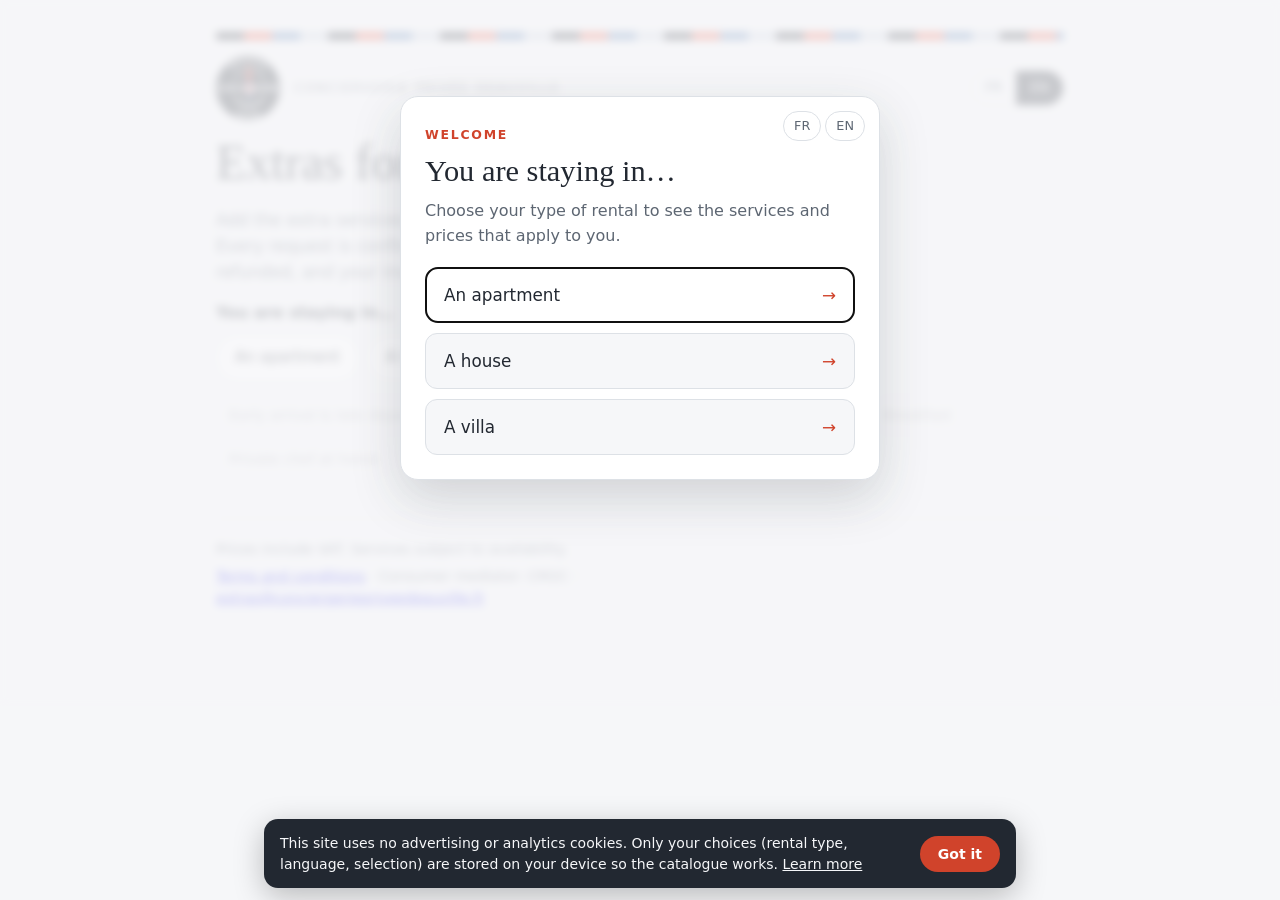
==== commit ec4233ff: "Page principale : choix du type de logement obligatoire avant toute interaction Co-Authored-By: Clau" ====
--- a/index.html
+++ b/index.html
@@ -142,7 +142,29 @@
 </head>
 <body>
 <div class="cpd" id="cpd">
-<div class="wrap">
+<div class="gate" id="cpd-gate" role="dialog" aria-modal="true" aria-labelledby="cpd-gate-q"><div class="gate-card"><div class="gate-lang"><button type="button" onclick="document.getElementById('cpd-fr').click()">FR</button><button type="button" onclick="document.getElementById('cpd-en').click()">EN</button></div><p class="gate-kicker"><span lang="fr">Bienvenue</span><span lang="en">Welcome</span></p><h2 id="cpd-gate-q"><span lang="fr">Vous séjournez dans…</span><span lang="en">You are staying in…</span></h2><p class="gate-sub"><span lang="fr">Choisissez votre type de logement pour découvrir les services et les tarifs qui vous concernent.</span><span lang="en">Choose your type of rental to see the services and prices that apply to you.</span></p><div class="gate-btns"><button type="button" data-ptype-btn="app" aria-pressed="false"><span lang="fr">Un appartement</span><span lang="en">An apartment</span></button><button type="button" data-ptype-btn="mai" aria-pressed="false"><span lang="fr">Une maison</span><span lang="en">A house</span></button><button type="button" data-ptype-btn="vil" aria-pressed="false"><span lang="fr">Une villa</span><span lang="en">A villa</span></button></div></div></div><style>
+.cpd{position:relative}
+.cpd .gate{display:none}
+.cpd:not([data-ptype]){min-height:680px}
+.cpd:not([data-ptype]) .gate{display:flex;position:absolute;inset:0;z-index:70;justify-content:center;align-items:flex-start;padding:96px 16px 16px;background:rgba(246,247,249,.78);-webkit-backdrop-filter:blur(4px);backdrop-filter:blur(4px)}
+.cpd .gate-card{position:relative;width:100%;max-width:480px;background:var(--card);border:1px solid var(--line);border-radius:18px;box-shadow:0 18px 50px rgba(34,40,49,.18);padding:28px 24px 24px;display:flex;flex-direction:column;gap:10px}
+.cpd .gate-kicker{margin:0;font-size:.78rem;letter-spacing:.14em;text-transform:uppercase;color:var(--accent);font-weight:600}
+.cpd .gate h2{margin:0;font-family:var(--display);font-weight:400;font-size:1.9rem;line-height:1.15;color:var(--ink)}
+.cpd .gate-sub{margin:0 0 8px;color:var(--muted)}
+.cpd .gate-btns{display:flex;flex-direction:column;gap:10px}
+.cpd .gate-btns button{font:inherit;font-size:1.05rem;text-align:left;padding:14px 18px;border-radius:12px;border:1px solid var(--line);background:var(--paper);color:var(--ink);cursor:pointer;display:flex;justify-content:space-between;align-items:center}
+.cpd .gate-btns button::after{content:"→";color:var(--accent)}
+.cpd .gate-btns button:hover,.cpd .gate-btns button:focus-visible{border-color:var(--ink);background:var(--card)}
+.cpd .gate-lang{position:absolute;top:14px;right:14px;display:flex;gap:4px}
+.cpd .gate-lang button{font:inherit;font-size:.8rem;border:1px solid var(--line);background:none;border-radius:999px;padding:4px 10px;color:var(--muted);cursor:pointer}
+</style>
+<script>
+(function(){var r=document.getElementById("cpd"),g=document.getElementById("cpd-gate");if(!r||!g)return;
+function upd(){var on=!r.hasAttribute("data-ptype");Array.prototype.forEach.call(r.children,function(c){if(c!==g&&c.tagName!=="SCRIPT"&&c.tagName!=="STYLE"){if(on)c.setAttribute("inert","");else c.removeAttribute("inert")}});
+if(on){var b=g.querySelector(".gate-btns button");if(b&&document.activeElement===document.body)try{b.focus({preventScroll:true})}catch(e){}}}
+document.addEventListener("cpd-ptype",function(){setTimeout(function(){upd();window.scrollTo(0,0)},0)});
+if(document.readyState==="loading")document.addEventListener("DOMContentLoaded",upd);else upd();})();
+</script><div class="wrap">
 <div class="top">
 <div class="stripes" aria-hidden="true"></div>
 <div class="brandrow"><div class="brand"><img src="[data-uri]" alt="Logo Conciergerie Privée Deauville" width="64" height="64"><p class="eyebrow">Conciergerie Privée Deauville</p></div>
@@ -407,7 +429,7 @@
 <button type="button" id="cpd-ck-ok"><span data-l="fr">J'ai compris</span><span data-l="en">Got it</span></button>
 </div>
 <style>
-.cpd-ck{position:fixed;left:12px;right:12px;bottom:12px;z-index:60;max-width:720px;margin:0 auto;background:#222831;color:#f6f7f9;border-radius:14px;padding:14px 16px;display:flex;gap:14px;align-items:center;box-shadow:0 8px 30px rgba(0,0,0,.25);font:14px/1.45 system-ui,-apple-system,"Segoe UI",Roboto,"Helvetica Neue",Arial,sans-serif}
+.cpd-ck{position:fixed;left:12px;right:12px;bottom:12px;z-index:80;max-width:720px;margin:0 auto;background:#222831;color:#f6f7f9;border-radius:14px;padding:14px 16px;display:flex;gap:14px;align-items:center;box-shadow:0 8px 30px rgba(0,0,0,.25);font:14px/1.45 system-ui,-apple-system,"Segoe UI",Roboto,"Helvetica Neue",Arial,sans-serif}
 .cpd-ck[hidden]{display:none}
 .cpd-ck p{margin:0;flex:1;color:#f6f7f9;font-size:14px}
 .cpd-ck a{color:#f6f7f9;text-decoration:underline}
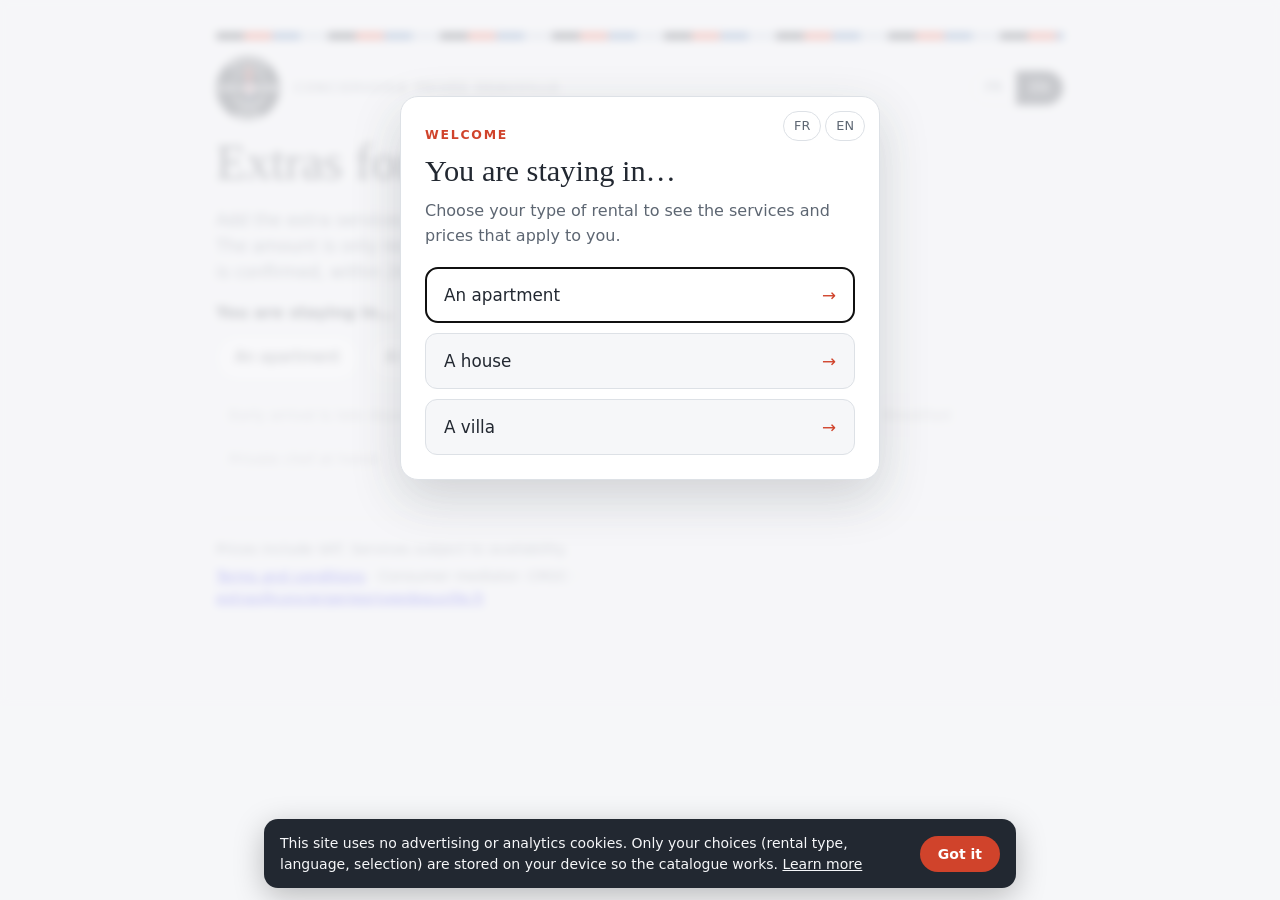
==== commit bb10dcab: "Pré-autorisation : montant réservé, débité à la validation (textes catalogue, merci, CGV) Co-Authore" ====
--- a/index.html
+++ b/index.html
@@ -81,6 +81,12 @@
 .cpd .brand img{width:64px;height:64px;flex:none}
 .cpd .mas-form{display:flex;flex-wrap:wrap;gap:12px 16px}
 .cpd .field{display:flex;flex-direction:column;gap:6px;flex:1 1 200px;min-width:0;font-size:.85rem;color:var(--muted)}
+.cpd .date-chips{list-style:none;margin:0;padding:0;display:flex;flex-wrap:wrap;gap:6px}
+.cpd .date-chips li{display:inline-flex;align-items:center;gap:4px;background:var(--card);border:1px solid var(--line);border-radius:999px;padding:4px 6px 4px 12px;color:var(--ink);font-size:.9rem}
+.cpd .date-chips button{border:0;background:none;color:var(--muted);font-size:1.1rem;line-height:1;cursor:pointer;padding:2px 6px;border-radius:999px}
+.cpd .date-chips button:hover{color:var(--accent)}
+.cpd .date-add{display:flex;flex-direction:column;gap:4px}
+.cpd .field.dates .hint{margin:0;font-size:.8rem}
 .cpd .field input,.cpd .field select{font:inherit;font-size:1rem;color:var(--ink);background:var(--card);border:1px solid var(--line);border-radius:8px;padding:10px 12px;width:100%}
 .cpd .field input:focus-visible,.cpd .field select:focus-visible{outline:2px solid var(--accent);outline-offset:1px}
 .cpd .mas-pill[aria-disabled="true"]{opacity:.45;cursor:not-allowed}
@@ -170,13 +176,13 @@
 <div class="brandrow"><div class="brand"><img src="[data-uri]" alt="Logo Conciergerie Privée Deauville" width="64" height="64"><p class="eyebrow">Conciergerie Privée Deauville</p></div>
 <div class="lang" role="group" aria-label="Langue / Language"><button type="button" id="cpd-fr" aria-pressed="true">FR</button><button type="button" id="cpd-en" aria-pressed="false">EN</button></div></div>
 <h1><span lang="fr">Les extras de votre séjour</span><span lang="en">Extras for your stay</span></h1>
-<p class="lede"><span lang="fr">Ajoutez à votre séjour les services supplémentaires de votre choix : nous nous occupons du reste. Chaque demande est confirmée sous 24h, sinon vous êtes remboursé intégralement, et votre facture vous est envoyée par e-mail.</span><span lang="en">Add the extra services of your choice to your stay: we take care of the rest. Every request is confirmed within 24 hours, otherwise you are fully refunded, and your invoice is sent by email.</span></p>
+<p class="lede"><span lang="fr">Ajoutez à votre séjour les services supplémentaires de votre choix : nous nous occupons du reste. Le montant est seulement réservé sur votre carte et n&#x27;est débité qu&#x27;une fois votre demande confirmée, sous 24h ; sinon, rien n&#x27;est débité.</span><span lang="en">Add the extra services of your choice to your stay: we take care of the rest. The amount is only reserved on your card and is charged once your request is confirmed, within 24 hours; otherwise nothing is charged.</span></p>
 <div class="ptype" id="cpd-ptype"><p class="ptype-q"><span lang="fr">Vous séjournez dans…</span><span lang="en">You are staying in…</span></p><div class="ptype-btns" role="group"><button type="button" data-ptype-btn="app" aria-pressed="false"><span lang="fr">Un appartement</span><span lang="en">An apartment</span></button><button type="button" data-ptype-btn="mai" aria-pressed="false"><span lang="fr">Une maison</span><span lang="en">A house</span></button><button type="button" data-ptype-btn="vil" aria-pressed="false"><span lang="fr">Une villa</span><span lang="en">A villa</span></button></div></div>
-<nav class="jump" aria-label="Sections"><a href="#horaires"><span lang="fr">Arrivée &amp; départ</span><span lang="en">Early arrival &amp; late departure</span></a><a href="#menage"><span lang="fr">Ménage &amp; linge</span><span lang="en">Cleaning &amp; linen</span></a><a href="#bebe"><span lang="fr">Équipement bébé</span><span lang="en">Baby equipment</span></a><a href="#massages"><span lang="fr">Massages</span><span lang="en">Massages</span></a><a href="#pdj"><span lang="fr">Petits-déjeuners</span><span lang="en">Breakfast</span></a><a href="#chef"><span lang="fr">Chef privé à domicile</span><span lang="en">Private chef at home</span></a><a href="#velos"><span lang="fr">Location de vélos</span><span lang="en">Bike rental</span></a><a href="#courses"><span lang="fr">Courses</span><span lang="en">Groceries</span></a></nav>
+<nav class="jump" aria-label="Sections"><a href="#horaires"><span lang="fr">Arrivée &amp; départ</span><span lang="en">Early arrival &amp; late departure</span></a><a href="#menage"><span lang="fr">Ménage &amp; linge</span><span lang="en">Cleaning &amp; linen</span></a><a href="#bebe"><span lang="fr">Équipement bébé</span><span lang="en">Baby equipment</span></a><a href="#massages" data-only="vil"><span lang="fr">Massages</span><span lang="en">Massages</span></a><a href="#pdj"><span lang="fr">Petits-déjeuners</span><span lang="en">Breakfast</span></a><a href="#chef"><span lang="fr">Chef privé à domicile</span><span lang="en">Private chef at home</span></a><a href="#velos"><span lang="fr">Location de vélos</span><span lang="en">Bike rental</span></a><a href="#courses" data-only="vil"><span lang="fr">Courses</span><span lang="en">Groceries</span></a></nav>
 <div class="top-actions needs-type"><button type="button" class="sel-btn open-co"><span lang="fr">Mes services</span><span lang="en">My services</span> (<span data-count>0</span>)</button><button type="button" class="toggle-all" id="cpd-all"><span lang="fr">Tout afficher</span><span lang="en">Show all</span></button></div>
 </div>
 <details id="horaires" class="block needs-type"><summary class="block-head"><span class="head-text"><h2><span lang="fr">Arrivée &amp; départ</span><span lang="en">Early arrival &amp; late departure</span></h2><p><span lang="fr">Profitez de chaque instant de votre séjour.</span><span lang="en">Make the most of every moment of your stay.</span></p></span><span class="chev" aria-hidden="true"></span></summary><div class="block-body"><p class="intro"><span lang="fr">Arriver plus tôt pour poser vos valises et filer à la plage, ou prolonger une dernière matinée avant de reprendre la route : nos arrivées anticipées et départs tardifs vous offrent jusqu&#x27;à 5 heures de plus dans votre logement, avant l&#x27;heure d&#x27;arrivée prévue ou après l&#x27;heure de départ prévue.</span><span lang="en">Arrive early to drop your bags and head straight to the beach, or enjoy one last morning before hitting the road: our early arrivals and late departures give you up to 5 extra hours in your rental, before your scheduled check-in or after your scheduled check-out.</span></p>
-<p class="intro"><span lang="fr">Indiquez la date et l&#x27;heure souhaitées : nous revenons vers vous sous 24h pour vous confirmer la disponibilité. Si ce n&#x27;est pas possible, vous êtes remboursé intégralement.</span><span lang="en">Tell us the date and time you would like: we get back to you within 24 hours to confirm availability. If it is not possible, you are fully refunded.</span></p>
+<p class="intro"><span lang="fr">Indiquez la date et l&#x27;heure souhaitées : nous revenons vers vous sous 24h pour vous confirmer la disponibilité. Si ce n&#x27;est pas possible, rien n&#x27;est débité.</span><span lang="en">Tell us the date and time you would like: we get back to you within 24 hours to confirm availability. If it is not possible, nothing is charged.</span></p>
 <div class="table-wrap" data-only="app"><table class="grid tiers">
 <thead><tr><th scope="col"><span lang="fr">Appartement</span><span lang="en">Apartment</span></th><th scope="col" class="num"><span lang="fr">Arrivée anticipée</span><span lang="en">Early arrival</span></th><th scope="col" class="num"><span lang="fr">Départ tardif</span><span lang="en">Late departure</span></th></tr></thead>
 <tbody>
@@ -196,7 +202,7 @@
 <tr><th scope="row"><span lang="fr">De 1h à 3h</span><span lang="en">1 to 3 hrs</span></th><td class="num"><button type="button" class="pill" data-add="VOY-EARLY-VIL-3H">100 €</button></td><td class="num"><button type="button" class="pill" data-add="VOY-LATE-VIL-3H">100 €</button></td></tr>
 <tr><th scope="row"><span lang="fr">De 3h à 5h</span><span lang="en">3 to 5 hrs</span></th><td class="num"><button type="button" class="pill" data-add="VOY-EARLY-VIL-5H">180 €</button></td><td class="num"><button type="button" class="pill" data-add="VOY-LATE-VIL-5H">180 €</button></td></tr>
 </tbody></table></div><p class="hint"><span lang="fr">Sélectionnez l&#x27;option souhaitée pour l&#x27;ajouter à vos services.</span><span lang="en">Select an option to add it to your services.</span></p><p class="policy"><span lang="fr">À réserver au plus tard 48h avant. Annulation gratuite jusqu&#x27;à 48h avant ; passé ce délai, le service reste dû.</span><span lang="en">Book at least 48 hours ahead. Free cancellation up to 48 hours before; after that, the service is due.</span></p></div></details><details id="menage" class="block needs-type"><summary class="block-head"><span class="head-text"><h2><span lang="fr">Ménage &amp; linge</span><span lang="en">Cleaning &amp; linen</span></h2><p><span lang="fr">Un logement impeccable et du linge frais pendant votre séjour.</span><span lang="en">A spotless home and fresh linen during your stay.</span></p></span><span class="chev" aria-hidden="true"></span></summary><div class="block-body"><ul class="items"><li class="item" data-only="app mai">
-  <div class="item-text"><h3><span lang="fr">Ménage en cours de séjour</span><span lang="en">Mid-stay cleaning</span></h3><p><span lang="fr">Un coup de frais en cours de séjour : nous nettoyons la salle de bain, la cuisine et les pièces de vie, et refaisons les lits. Choisissez le jour souhaité : nous vous confirmons notre passage et intervenons dans la journée, même en votre absence. Facturé à l&#x27;heure.</span><span lang="en">A refresh during your stay: we clean the bathroom, kitchen and living areas, and remake the beds. Choose the day you would like: we confirm our visit and come by during the day, even if you are out. Charged by the hour.</span></p><p class="min"><span data-only="app"><span lang="fr">1h minimum en appartement.</span><span lang="en">1 hr minimum for apartments.</span></span><span data-only="mai"><span lang="fr">2h minimum en maison.</span><span lang="en">2 hrs minimum for houses.</span></span></p></div>
+  <div class="item-text"><h3><span lang="fr">Ménage en cours de séjour</span><span lang="en">Mid-stay cleaning</span></h3><p><span lang="fr">Un coup de frais en cours de séjour : nous nettoyons la salle de bain, la cuisine et les pièces de vie, et refaisons les lits. Choisissez le jour souhaité : nous vous confirmons notre passage et intervenons dans la journée, même en votre absence. Facturé à l&#x27;heure.</span><span lang="en">A refresh during your stay: we clean the bathroom, kitchen and living areas, and remake the beds. Choose the day you would like: we confirm our visit and come by during the day, even if you are out. Charged by the hour.</span></p><p class="min"><span data-only="app"><span lang="fr">2h minimum en appartement.</span><span lang="en">2 hrs minimum for apartments.</span></span><span data-only="mai"><span lang="fr">3h minimum en maison.</span><span lang="en">3 hrs minimum for houses.</span></span></p></div>
   <div class="item-buy"><p class="price"><span class="amount">30 €</span><span class="unit"><span lang="fr"> / heure</span><span lang="en"> / hour</span></span><span class="ttc"><span lang="fr">TTC</span><span lang="en">incl. VAT</span></span></p><button type="button" class="book" data-add="VOY-MEN"><span lang="fr">Ajouter</span><span lang="en">Add</span><span aria-hidden="true">+</span></button></div>
 </li><li class="item" data-only="vil">
   <div class="item-text"><h3><span lang="fr">Ménage en cours de séjour</span><span lang="en">Mid-stay cleaning</span></h3><p><span lang="fr">Un coup de frais en cours de séjour : nous nettoyons la salle de bain, la cuisine et les pièces de vie, et refaisons les lits. Choisissez le jour souhaité : nous vous confirmons notre passage et intervenons dans la journée, même en votre absence. Facturé à l&#x27;heure.</span><span lang="en">A refresh during your stay: we clean the bathroom, kitchen and living areas, and remake the beds. Choose the day you would like: we confirm our visit and come by during the day, even if you are out. Charged by the hour.</span></p><p class="min"><span lang="fr">3h minimum en villa.</span><span lang="en">3 hrs minimum for villas.</span></p></div>
@@ -213,23 +219,24 @@
 </li><li class="item">
   <div class="item-text"><h3><span lang="fr">Chaise haute</span><span lang="en">High chair</span></h3><p><span lang="fr">Chaise haute mise à disposition pour toute la durée du séjour.</span><span lang="en">High chair provided for your whole stay.</span></p></div>
   <div class="item-buy"><p class="price"><span class="amount">20 €</span><span class="unit"><span lang="fr"> / séjour</span><span lang="en"> / stay</span></span><span class="ttc"><span lang="fr">TTC</span><span lang="en">incl. VAT</span></span></p><button type="button" class="book" data-add="BEBE-CHAISE"><span lang="fr">Ajouter</span><span lang="en">Add</span><span aria-hidden="true">+</span></button></div>
-</li></ul><p class="policy"><span lang="fr">Toute perte ou dégradation est refacturée au coût de réparation ou de remplacement.</span><span lang="en">Any loss or damage is charged at repair or replacement cost.</span></p></div></details><details id="massages" class="block needs-type"><summary class="block-head"><span class="head-text"><h2><span lang="fr">Massages</span><span lang="en">Massages</span></h2><p><span lang="fr">Un massage relaxant avec un·e professionnel·le dédié·e, pour un moment de bien-être au sein de votre logement. Notre partenaire se déplace avec sa table de massage. L&#x27;horaire est convenu avec vous par WhatsApp après la réservation.</span><span lang="en">A relaxing massage with a dedicated professional, for a moment of well-being in your own rental. Our partner comes to you with a massage table. The time is arranged with you on WhatsApp after booking.</span></p></span><span class="chev" aria-hidden="true"></span></summary><div class="block-body"><p class="hint"><span lang="fr">Touchez un prix pour ajouter le massage à votre sélection. La date, le moment de la journée, le type de massage et le mode de règlement (en ligne ou directement au praticien) se choisissent à l&#x27;étape suivante.</span><span lang="en">Tap a price to add the massage to your selection. Date, time of day, massage type and payment method (online or directly to the therapist) are chosen at the next step.</span></p>
+</li></ul><p class="policy"><span lang="fr">Toute perte ou dégradation est refacturée au coût de réparation ou de remplacement.</span><span lang="en">Any loss or damage is charged at repair or replacement cost.</span></p></div></details><details id="massages" class="block needs-type" data-only="vil"><summary class="block-head"><span class="head-text"><h2><span lang="fr">Massages</span><span lang="en">Massages</span></h2><p><span lang="fr">Un massage relaxant avec un·e professionnel·le dédié·e, pour un moment de bien-être au sein de votre logement. Notre partenaire se déplace avec sa table de massage. L&#x27;horaire est convenu avec vous par WhatsApp après la réservation.</span><span lang="en">A relaxing massage with a dedicated professional, for a moment of well-being in your own rental. Our partner comes to you with a massage table. The time is arranged with you on WhatsApp after booking.</span></p></span><span class="chev" aria-hidden="true"></span></summary><div class="block-body"><p class="hint"><span lang="fr">Touchez un prix pour ajouter le massage à votre sélection. La date, le moment de la journée, le type de massage et le mode de règlement (en ligne ou directement au praticien) se choisissent à l&#x27;étape suivante.</span><span lang="en">Tap a price to add the massage to your selection. Date, time of day, massage type and payment method (online or directly to the therapist) are chosen at the next step.</span></p>
 <div class="table-wrap"><table class="grid"><thead><tr><th scope="col"><span lang="fr">Formule</span><span lang="en">Option</span></th><th scope="col" class="num"><span lang="fr">1h</span><span lang="en">1 hr</span></th><th scope="col" class="num"><span lang="fr">1h30</span><span lang="en">1 hr 30</span></th><th scope="col" class="num"><span lang="fr">2h</span><span lang="en">2 hrs</span></th></tr></thead><tbody><tr><th scope="row"><span lang="fr">Solo</span><span lang="en">Solo</span><span class="rowsub"><span lang="fr">1 personne</span><span lang="en">1 person</span></span></th><td class="num"><button type="button" class="pill" data-add="MAS-SOLO-60">120 €</button></td><td class="num"><button type="button" class="pill" data-add="MAS-SOLO-90">180 €</button></td><td class="num"><button type="button" class="pill" data-add="MAS-SOLO-120">240 €</button></td></tr><tr><th scope="row"><span lang="fr">Duo</span><span lang="en">Duo</span><span class="rowsub"><span lang="fr">2 personnes, côte à côte</span><span lang="en">2 people, side by side</span></span></th><td class="num"><button type="button" class="pill" data-add="MAS-DUO-60">240 €</button></td><td class="num"><button type="button" class="pill" data-add="MAS-DUO-90">360 €</button></td><td class="num"><button type="button" class="pill" data-add="MAS-DUO-120">480 €</button></td></tr></tbody></table></div>
 <p class="policy"><span lang="fr">Cette prestation vous engage. Nous sommes flexibles pour toute modification ou annulation jusqu&#x27;à 48h avant la séance ; passé ce délai, elle ne sera pas remboursée. Consultez <a href="https://extras.conciergeriepriveedeauville.fr/cgv.html" target="_blank" rel="noopener">nos CGV</a> pour plus d&#x27;informations.</span><span lang="en">This booking is binding. Changes or cancellations are free up to 48 hours before the session; after that, it is non-refundable. See <a href="https://extras.conciergeriepriveedeauville.fr/cgv.html" target="_blank" rel="noopener">our terms and conditions</a> for details.</span></p></div></details><details id="pdj" class="block needs-type"><summary class="block-head"><span class="head-text"><h2><span lang="fr">Petits-déjeuners</span><span lang="en">Breakfast</span></h2><p><span lang="fr">Des produits frais livrés chez vous, à partir de 8h. Prix par personne, pour un jour.</span><span lang="en">Fresh produce delivered to your door, from 8am. Price per person, for one day.</span></p></span><span class="chev" aria-hidden="true"></span></summary><div class="block-body"><ul class="items"><li class="item">
   <div class="item-text"><h3><span lang="fr">Petit-déjeuner livré</span><span lang="en">Breakfast delivered</span></h3><p><span lang="fr">Viennoiseries du jour, fruits frais et jus de fruits frais, accompagnés de beurre, de confitures et de boissons chaudes, livrés dans votre logement.</span><span lang="en">Fresh pastries of the day, fresh fruit and fresh juice, with butter, jams and hot drinks, delivered to your rental.</span></p></div>
-  <div class="item-buy"><p class="price"><span class="amount">18 €</span><span class="unit"><span lang="fr"> / personne</span><span lang="en"> / person</span></span><span class="ttc"><span lang="fr">TTC</span><span lang="en">incl. VAT</span></span></p><button type="button" class="book" data-add="VOY-PDJ-LIV"><span lang="fr">Ajouter</span><span lang="en">Add</span><span aria-hidden="true">+</span></button></div>
+  <div class="item-buy"><p class="price"><span class="amount">20 €</span><span class="unit"><span lang="fr"> / personne</span><span lang="en"> / person</span></span><span class="ttc"><span lang="fr">TTC</span><span lang="en">incl. VAT</span></span></p><button type="button" class="book" data-add="VOY-PDJ-LIV"><span lang="fr">Ajouter</span><span lang="en">Add</span><span aria-hidden="true">+</span></button></div>
 </li><li class="item" data-only="vil">
   <div class="item-text"><h3><span lang="fr">Petit-déjeuner servi à table</span><span lang="en">Breakfast served at your table</span></h3><p><span lang="fr">Servi à table dans votre logement : yaourt ou fromage blanc, fruits frais, ficelle et viennoiseries du jour, beurre et confiture. Jus d&#x27;orange pressé, café, lait, thé ou chocolat chaud.</span><span lang="en">Served at your table in your rental: yoghurt or fromage blanc, fresh fruit, baguette and pastries of the day, butter and jam. Fresh orange juice, coffee, milk, tea or hot chocolate.</span></p></div>
-  <div class="item-buy"><p class="price"><span class="amount">28 €</span><span class="unit"><span lang="fr"> / personne</span><span lang="en"> / person</span></span><span class="ttc"><span lang="fr">TTC</span><span lang="en">incl. VAT</span></span></p><button type="button" class="book" data-add="VOY-PDJ-TABLE"><span lang="fr">Ajouter</span><span lang="en">Add</span><span aria-hidden="true">+</span></button></div>
-</li></ul><p class="policy"><span lang="fr">Une réservation = un jour : pour plusieurs jours, ajoutez un petit-déjeuner par jour ou contactez-nous. Avant 8h, sur demande, selon nos disponibilités. À réserver au moins 72h à l&#x27;avance ; annulation gratuite jusqu&#x27;à 72h avant.</span><span lang="en">One booking = one day: for several days, add one breakfast per day or contact us. Before 8am on request, subject to availability. Book at least 72 hours ahead; free cancellation up to 72 hours before.</span></p></div></details><details id="chef" class="block needs-type"><summary class="block-head"><span class="head-text"><h2><span lang="fr">Chef privé à domicile</span><span lang="en">Private chef at home</span></h2><p><span lang="fr">Un dîner gastronomique préparé et servi dans votre logement, sur devis.</span><span lang="en">A gourmet dinner cooked and served in your rental, on quote.</span></p></span><span class="chev" aria-hidden="true"></span></summary><div class="block-body"><p class="intro"><span lang="fr">Un chef vient cuisiner chez vous et sert un dîner privatif dans votre logement : vous recevez sans vous occuper de rien. Deux formules au choix.</span><span lang="en">A chef comes to cook at your rental and serves a private dinner: you host without lifting a finger. Two options to choose from.</span></p>
+  <div class="item-buy"><p class="price"><span class="amount">35 €</span><span class="unit"><span lang="fr"> / personne</span><span lang="en"> / person</span></span><span class="ttc"><span lang="fr">TTC</span><span lang="en">incl. VAT</span></span></p><button type="button" class="book" data-add="VOY-PDJ-TABLE"><span lang="fr">Ajouter</span><span lang="en">Add</span><span aria-hidden="true">+</span></button></div>
+</li></ul><p class="policy"><span lang="fr">Une réservation = un jour : pour plusieurs jours, ajoutez un petit-déjeuner par jour ou contactez-nous. Avant 8h, sur demande, selon nos disponibilités. À réserver au moins 72h à l&#x27;avance ; annulation gratuite jusqu&#x27;à 72h avant.</span><span lang="en">One booking = one day: for several days, add one breakfast per day or contact us. Before 8am on request, subject to availability. Book at least 72 hours ahead; free cancellation up to 72 hours before.</span></p></div></details><details id="chef" class="block needs-type"><summary class="block-head"><span class="head-text"><h2><span lang="fr">Chef privé à domicile</span><span lang="en">Private chef at home</span></h2><p><span lang="fr">Un chef cuisine pour vous dans votre logement, le temps d&#x27;un dîner ou de plusieurs jours, sur devis.</span><span lang="en">A chef cooks for you in your rental, for one dinner or several days, on quote.</span></p></span><span class="chev" aria-hidden="true"></span></summary><div class="block-body"><p class="intro"><span lang="fr">Un chef vient cuisiner chez vous et sert un dîner privatif dans votre logement : vous recevez sans vous occuper de rien. Deux formules au choix.</span><span lang="en">A chef comes to cook at your rental and serves a private dinner: you host without lifting a finger. Two options to choose from.</span></p>
 <ul class="items">
 <li class="item"><div class="item-text"><h3><span lang="fr">Le menu du chef</span><span lang="en">The chef&#x27;s menu</span></h3><p><span lang="fr">Le chef compose un menu de saison en 3, 4 ou 5 temps, à partir de produits frais.</span><span lang="en">The chef creates a seasonal menu in 3, 4 or 5 courses, with fresh produce.</span></p></div></li>
-<li class="item"><div class="item-text"><h3><span lang="fr">Le menu sur mesure</span><span lang="en">The bespoke menu</span></h3><p><span lang="fr">Nous construisons le menu avec le chef, selon vos envies, vos goûts et vos contraintes alimentaires.</span><span lang="en">We build the menu with the chef around your wishes, tastes and dietary needs.</span></p></div></li>
+<li class="item"><div class="item-text"><h3><span lang="fr">Le chef sur mesure</span><span lang="en">The bespoke chef</span></h3><p><span lang="fr">Le chef est à votre disposition à la demi-journée, à la journée ou à la semaine. Nous construisons les menus avec lui, selon vos envies, vos goûts et vos contraintes alimentaires.</span><span lang="en">The chef is at your disposal for half a day, a day or a week. We build the menus with the chef around your wishes, tastes and dietary needs.</span></p></div></li>
 </ul>
 <h3 class="sub"><span lang="fr">Tarifs indicatifs</span><span lang="en">Indicative prices</span></h3>
-<div class="table-wrap"><table class="grid tiers"><thead><tr><th scope="col"><span lang="fr">Menu</span><span lang="en">Menu</span></th><th scope="col" class="num"><span lang="fr">Par personne</span><span lang="en">Per person</span></th></tr></thead><tbody><tr><th scope="row"><span lang="fr">Menu en 3 temps</span><span lang="en">Menu – 3 courses</span><span class="rowsub"><span lang="fr">entrée, plat, dessert</span><span lang="en">starter, main, dessert</span></span></th><td class="num">80 €</td></tr><tr><th scope="row"><span lang="fr">Menu en 4 temps</span><span lang="en">Menu – 4 courses</span><span class="rowsub"><span lang="fr">entrée, plat, fromage, dessert</span><span lang="en">starter, main, cheese, dessert</span></span></th><td class="num">100 €</td></tr><tr><th scope="row"><span lang="fr">Menu en 5 temps</span><span lang="en">Menu – 5 courses</span><span class="rowsub"><span lang="fr">entrée, poisson, viande, fromage, dessert</span><span lang="en">starter, fish, meat, cheese, dessert</span></span></th><td class="num">120 €</td></tr></tbody></table></div>
+<div class="table-wrap"><table class="grid tiers"><thead><tr><th scope="col"><span lang="fr">Menu du chef</span><span lang="en">Chef&#x27;s menu</span><span class="rowsub"><span lang="fr">à partir de 8 personnes</span><span lang="en">from 8 guests</span></span></th><th scope="col" class="num"><span lang="fr">Par personne</span><span lang="en">Per person</span></th></tr></thead><tbody><tr><th scope="row"><span lang="fr">Menu en 3 temps</span><span lang="en">Menu – 3 courses</span><span class="rowsub"><span lang="fr">entrée, plat, dessert</span><span lang="en">starter, main, dessert</span></span></th><td class="num">80 €</td></tr><tr><th scope="row"><span lang="fr">Menu en 4 temps</span><span lang="en">Menu – 4 courses</span><span class="rowsub"><span lang="fr">entrée, plat, fromage, dessert</span><span lang="en">starter, main, cheese, dessert</span></span></th><td class="num">100 €</td></tr><tr><th scope="row"><span lang="fr">Menu en 5 temps</span><span lang="en">Menu – 5 courses</span><span class="rowsub"><span lang="fr">entrée, poisson, viande, fromage, dessert</span><span lang="en">starter, fish, meat, cheese, dessert</span></span></th><td class="num">120 €</td></tr></tbody></table></div>
+<div class="table-wrap"><table class="grid tiers"><thead><tr><th scope="col"><span lang="fr">Chef sur mesure</span><span lang="en">Bespoke chef</span></th><th scope="col" class="num"><span lang="fr">Tarif</span><span lang="en">Price</span></th></tr></thead><tbody><tr><th scope="row"><span lang="fr">Demi-journée</span><span lang="en">Half day</span></th><td class="num">450 €</td></tr><tr><th scope="row"><span lang="fr">Journée</span><span lang="en">Full day</span></th><td class="num">700 €</td></tr><tr><th scope="row"><span lang="fr">Semaine</span><span lang="en">Week</span></th><td class="num">4 000 €</td></tr></tbody></table></div>
 <details class="example"><summary><span lang="fr">Exemple : menu automne-hiver</span><span lang="en">Example: autumn-winter menu</span></summary><div class="example-body"><p class="hint"><span lang="fr">Le menu évolue au fil des saisons. Vous choisissez vos plats parmi la carte du moment.</span><span lang="en">The menu changes with the seasons. You choose your dishes from the current menu.</span></p><h4><span lang="fr">Entrées</span><span lang="en">Starters</span></h4><ul class="menu-list"><li><span lang="fr">Crème de champignons sauvages, œuf bio, guanciale &amp; vieux Comté (option végétarienne possible)</span><span lang="en">Wild mushroom cream, organic egg, guanciale &amp; aged Comté (vegetarian option available)</span></li><li><span lang="fr">Noix de Saint-Jacques rôties, velouté de panais à la vanille &amp; crumble de châtaignes</span><span lang="en">Roasted scallops, vanilla parsnip velouté &amp; chestnut crumble</span></li><li><span lang="fr">Bar de ligne façon gravlax, pickles de betterave, concombre &amp; condiment au raifort</span><span lang="en">Line-caught sea bass gravlax, beetroot pickles, cucumber &amp; horseradish</span></li></ul><h4><span lang="fr">Plats</span><span lang="en">Mains</span></h4><ul class="menu-list"><li><span lang="fr">Cabillaud cuit au beurre noisette, céleri onctueux au lait de laurier &amp; couteaux au naturel</span><span lang="en">Cod in brown butter, creamy celeriac with bay leaf milk &amp; razor clams</span></li><li><span lang="fr">Pêche du moment, esprit chaudrée, raviole à l&#x27;encre de seiche</span><span lang="en">Catch of the day, chowder style, squid ink ravioli</span></li><li><span lang="fr">Canard de la Ferme de la Houssaye façon pot-au-feu, petits navets &amp; bouillon au gingembre (option végétarienne possible)</span><span lang="en">Ferme de la Houssaye duck pot-au-feu style, baby turnips &amp; ginger broth (vegetarian option available)</span></li><li><span lang="fr">Épaule d&#x27;agneau confite aux épices douces, risotto d&#x27;épeautre, butternut &amp; tomme de brebis</span><span lang="en">Slow-cooked lamb shoulder with sweet spices, spelt risotto, butternut &amp; sheep&#x27;s cheese</span></li></ul><h4><span lang="fr">Desserts</span><span lang="en">Desserts</span></h4><ul class="menu-list"><li><span lang="fr">Gâteau moelleux aux noisettes, cassis confit &amp; crème infusée au foin</span><span lang="en">Soft hazelnut cake, candied blackcurrant &amp; hay-infused cream</span></li><li><span lang="fr">Tarte croustillante au chocolat, ganache onctueuse &amp; gianduja au sésame</span><span lang="en">Crisp chocolate tart, smooth ganache &amp; sesame gianduja</span></li><li><span lang="fr">Panna cotta aux agrumes, tuile au poivre Sichuan &amp; crémeux citron vert-passion</span><span lang="en">Citrus panna cotta, Sichuan pepper tuile &amp; lime-passion fruit cream</span></li></ul></div></details>
-<div class="chef-cta"><p class="hint"><span lang="fr">Ajoutez la demande à vos services, puis indiquez la date, le nombre de convives, la formule et vos envies : nous revenons vers vous avec un devis personnalisé. Aucun paiement à cette étape.</span><span lang="en">Add the request to your services, then tell us the date, number of guests, option and wishes: we get back to you with a tailored quote. No payment at this stage.</span></p><button type="button" class="book" data-add="CHEF-DEVIS"><span lang="fr">Demander un devis</span><span lang="en">Request a quote</span><span aria-hidden="true">+</span></button></div><p class="policy"><span lang="fr">Tarifs indicatifs TTC par personne, à partir de 8 personnes : le prix définitif figure sur le devis. Option végétarienne possible.</span><span lang="en">Indicative prices incl. VAT per person, from 8 guests: the final price is on the quote. Vegetarian option available.</span></p></div></details><details id="velos" class="block needs-type"><summary class="block-head"><span class="head-text"><h2><span lang="fr">Location de vélos</span><span lang="en">Bike rental</span></h2><p><span lang="fr">Vélos de notre partenaire local, livrés et récupérés à votre logement, casque et antivol fournis. Prix par vélo.</span><span lang="en">Bikes from our local partner, delivered to and collected from your rental, helmet and lock provided. Price per bike.</span></p></span><span class="chev" aria-hidden="true"></span></summary><div class="block-body"><p class="hint"><span lang="fr">Touchez un prix pour ajouter un vélo pour cette durée.</span><span lang="en">Tap a price to add a bike for that duration.</span></p>
+<div class="chef-cta"><p class="hint"><span lang="fr">Ajoutez la demande à vos services, puis indiquez la date, le nombre de convives, la formule et vos envies : nous revenons vers vous avec un devis personnalisé. Aucun paiement à cette étape.</span><span lang="en">Add the request to your services, then tell us the date, number of guests, option and wishes: we get back to you with a tailored quote. No payment at this stage.</span></p><button type="button" class="book" data-add="CHEF-DEVIS"><span lang="fr">Demander un devis</span><span lang="en">Request a quote</span><span aria-hidden="true">+</span></button></div><p class="policy"><span lang="fr">Tarifs indicatifs TTC : le prix définitif figure sur le devis. Menu du chef à partir de 8 personnes. Option végétarienne possible.</span><span lang="en">Indicative prices incl. VAT: the final price is on the quote. Chef&#x27;s menu from 8 guests. Vegetarian option available.</span></p></div></details><details id="velos" class="block needs-type"><summary class="block-head"><span class="head-text"><h2><span lang="fr">Location de vélos</span><span lang="en">Bike rental</span></h2><p><span lang="fr">Vélos de notre partenaire local, livrés et récupérés à votre logement, casque et antivol fournis. Prix par vélo.</span><span lang="en">Bikes from our local partner, delivered to and collected from your rental, helmet and lock provided. Price per bike.</span></p></span><span class="chev" aria-hidden="true"></span></summary><div class="block-body"><p class="hint"><span lang="fr">Touchez un prix pour ajouter un vélo pour cette durée.</span><span lang="en">Tap a price to add a bike for that duration.</span></p>
 <div class="table-wrap"><table class="grid bikes"><thead><tr><th scope="col"><span lang="fr">Location</span><span lang="en">Rental</span></th><th scope="col" class="num"><span lang="fr">24h</span><span lang="en">24h</span></th><th scope="col" class="num"><span lang="fr">3 jours</span><span lang="en">3 days</span></th><th scope="col" class="num"><span lang="fr">4 jours</span><span lang="en">4 days</span></th><th scope="col" class="num"><span lang="fr">5 jours</span><span lang="en">5 days</span></th><th scope="col" class="num"><span lang="fr">6 jours</span><span lang="en">6 days</span></th><th scope="col" class="num"><span lang="fr">7 jours</span><span lang="en">7 days</span></th></tr></thead><tbody><tr><th scope="row"><span lang="fr">Vélo classique</span><span lang="en">Classic bike</span></th><td class="num"><button type="button" class="pill" data-add="VELO-CLA-STD-24H">33 €</button></td><td class="num"><button type="button" class="pill" data-add="VELO-CLA-STD-3J">55,50 €</button></td><td class="num"><button type="button" class="pill" data-add="VELO-CLA-STD-4J">63 €</button></td><td class="num"><button type="button" class="pill" data-add="VELO-CLA-STD-5J">67,50 €</button></td><td class="num"><button type="button" class="pill" data-add="VELO-CLA-STD-6J">75,60 €</button></td><td class="num"><button type="button" class="pill" data-add="VELO-CLA-STD-7J">87,75 €</button></td></tr><tr><th scope="row"><span lang="fr">Vélo électrique</span><span lang="en">E-bike</span></th><td class="num"><button type="button" class="pill" data-add="VELO-ELEC-STD-24H">70,50 €</button></td><td class="num"><button type="button" class="pill" data-add="VELO-ELEC-STD-3J">138 €</button></td><td class="num"><button type="button" class="pill" data-add="VELO-ELEC-STD-4J">172,50 €</button></td><td class="num"><button type="button" class="pill" data-add="VELO-ELEC-STD-5J">189 €</button></td><td class="num"><button type="button" class="pill" data-add="VELO-ELEC-STD-6J">214,65 €</button></td><td class="num"><button type="button" class="pill" data-add="VELO-ELEC-STD-7J">256,50 €</button></td></tr></tbody></table></div><h3 class="sub"><span lang="fr">Enfants</span><span lang="en">Kids</span></h3><ul class="items"><li class="item">
   <div class="item-text"><h3><span lang="fr">Vélo enfant</span><span lang="en">Kids&#x27; bike</span></h3><p><span lang="fr">7-8 ans ou 9-12 ans, casque inclus. Prix par vélo et par jour.</span><span lang="en">Ages 7-8 or 9-12, helmet included. Price per bike per day.</span></p></div>
   <div class="item-buy"><p class="price"><span class="amount">33 €</span><span class="unit"><span lang="fr"> / jour</span><span lang="en"> / day</span></span><span class="ttc"><span lang="fr">TTC</span><span lang="en">incl. VAT</span></span></p><button type="button" class="book" data-add="VELO-ENF-JOUR"><span lang="fr">Ajouter</span><span lang="en">Add</span><span aria-hidden="true">+</span></button></div>
@@ -239,14 +246,14 @@
 </li><li class="item">
   <div class="item-text"><h3><span lang="fr">Remorque enfant – forfait 5 à 7 jours</span><span lang="en">Child trailer – 5 to 7 days</span></h3><p><span lang="fr">Forfait par remorque pour un séjour de 5 à 7 jours.</span><span lang="en">Flat rate per trailer for 5 to 7 days.</span></p></div>
   <div class="item-buy"><p class="price"><span class="amount">70 €</span><span class="ttc"><span lang="fr">TTC</span><span lang="en">incl. VAT</span></span></p><button type="button" class="book" data-add="REM-ENF-SEM"><span lang="fr">Ajouter</span><span lang="en">Add</span><span aria-hidden="true">+</span></button></div>
-</li></ul><p class="policy"><span lang="fr">Annulation gratuite jusqu&#x27;à 72h avant le début de la location ; passé ce délai, la location reste due. Toute perte, vol ou dégradation est refacturé au coût de réparation ou de remplacement.</span><span lang="en">Free cancellation up to 72 hours before the rental starts; after that, the rental is due. Any loss, theft or damage is charged at repair or replacement cost.</span></p></div></details><details id="courses" class="block needs-type"><summary class="block-head"><span class="head-text"><h2><span lang="fr">Courses</span><span lang="en">Groceries</span></h2><p><span lang="fr">Votre réfrigérateur rempli avant votre arrivée, ou vos commandes réceptionnées pour vous.</span><span lang="en">Your fridge stocked before you arrive, or your deliveries received for you.</span></p></span><span class="chev" aria-hidden="true"></span></summary><div class="block-body"><ul class="items"><li class="item">
+</li></ul><p class="policy"><span lang="fr">Annulation gratuite jusqu&#x27;à 72h avant le début de la location ; passé ce délai, la location reste due. Toute perte, vol ou dégradation est refacturé au coût de réparation ou de remplacement.</span><span lang="en">Free cancellation up to 72 hours before the rental starts; after that, the rental is due. Any loss, theft or damage is charged at repair or replacement cost.</span></p></div></details><details id="courses" class="block needs-type" data-only="vil"><summary class="block-head"><span class="head-text"><h2><span lang="fr">Courses</span><span lang="en">Groceries</span></h2><p><span lang="fr">Votre réfrigérateur rempli avant votre arrivée, ou vos commandes réceptionnées pour vous.</span><span lang="en">Your fridge stocked before you arrive, or your deliveries received for you.</span></p></span><span class="chev" aria-hidden="true"></span></summary><div class="block-body"><ul class="items"><li class="item" data-only="vil">
   <div class="item-text"><h3><span lang="fr">Nous faisons vos courses</span><span lang="en">We do your shopping</span></h3><p><span lang="fr">Nous vous envoyons un modèle de liste à compléter : nous passons commande, puis livrons et rangeons vos courses dans le logement avant votre arrivée. Le prix couvre le service ; le montant des courses est facturé à part, au ticket.</span><span lang="en">We send you a shopping list template to fill in: we place the order, then deliver and put away your groceries in your rental before you arrive. Price covers the service; groceries are billed separately at cost.</span></p></div>
   <div class="item-buy"><p class="price"><span class="amount">100 €</span><span class="ttc"><span lang="fr">TTC</span><span lang="en">incl. VAT</span></span></p><button type="button" class="book" data-add="VOY-COUR-1"><span lang="fr">Ajouter</span><span lang="en">Add</span><span aria-hidden="true">+</span></button></div>
-</li><li class="item">
-  <div class="item-text"><h3><span lang="fr">Récupération de votre drive</span><span lang="en">Click &amp; collect pick-up</span></h3><p><span lang="fr">Vous commandez en drive et nous indiquez le créneau : nous récupérons vos courses et les livrons dans le logement.</span><span lang="en">You order click &amp; collect and share the slot: we pick up your groceries and bring them to your rental.</span></p></div>
+</li><li class="item" data-only="vil">
+  <div class="item-text"><h3><span lang="fr">Récupération de votre drive</span><span lang="en">Click &amp; collect pick-up</span></h3><p><span lang="fr">Vous commandez en drive et nous indiquez le créneau : nous récupérons vos courses et les livrons dans le logement.</span><span lang="en">You order click &amp; collect and share the slot: we pick up your groceries and bring them to your rental.</span></p><p class="min"><span lang="fr">Créneau à valider avec votre concierge avant de finaliser la commande.</span><span lang="en">Please confirm the time slot with your concierge before completing your order.</span></p></div>
   <div class="item-buy"><p class="price"><span class="amount">60 €</span><span class="ttc"><span lang="fr">TTC</span><span lang="en">incl. VAT</span></span></p><button type="button" class="book" data-add="VOY-COUR-2"><span lang="fr">Ajouter</span><span lang="en">Add</span><span aria-hidden="true">+</span></button></div>
-</li><li class="item">
-  <div class="item-text"><h3><span lang="fr">Réception de votre livraison</span><span lang="en">Delivery reception</span></h3><p><span lang="fr">Vous commandez une livraison à nos coordonnées : nous la réceptionnons et la déposons dans le logement.</span><span lang="en">You order a delivery to our address: we receive it and drop it at your rental.</span></p></div>
+</li><li class="item" data-only="vil">
+  <div class="item-text"><h3><span lang="fr">Réception de votre livraison</span><span lang="en">Delivery reception</span></h3><p><span lang="fr">Vous commandez une livraison à nos coordonnées : nous la réceptionnons et la déposons dans le logement.</span><span lang="en">You order a delivery to our address: we receive it and drop it at your rental.</span></p><p class="min"><span lang="fr">Créneau à valider avec votre concierge avant de finaliser la commande.</span><span lang="en">Please confirm the time slot with your concierge before completing your order.</span></p></div>
   <div class="item-buy"><p class="price"><span class="amount">60 €</span><span class="ttc"><span lang="fr">TTC</span><span lang="en">incl. VAT</span></span></p><button type="button" class="book" data-add="VOY-COUR-3"><span lang="fr">Ajouter</span><span lang="en">Add</span><span aria-hidden="true">+</span></button></div>
 </li></ul><p class="policy"><span lang="fr">Annulation gratuite jusqu&#x27;à 72h avant votre arrivée ; passé ce délai, le service et les courses déjà achetées restent dus.</span><span lang="en">Free cancellation up to 72 hours before your arrival; after that, the service and any groceries already purchased are due.</span></p></div></details>
 <section id="cpd-checkout" class="checkout needs-type" hidden aria-labelledby="co-title">
@@ -305,13 +312,13 @@
 </script>
 <script>
 (function(){
-var CFG={"VOY-COUR-1": {"p": "price_1UUYLFDzWN1GhqOZIsvrFv3Z", "c": 10000, "fr": "Courses – nous faisons vos courses", "en": "Groceries – we do your shopping", "g": "courses", "m": 1, "d": 1}, "VOY-COUR-2": {"p": "price_1UUYLPDzWN1GhqOZLnJtatr1", "c": 6000, "fr": "Courses – récupération de votre drive", "en": "Groceries – click & collect pick-up", "g": "courses", "m": 1, "d": 1}, "VOY-COUR-3": {"p": "price_1UUYLRDzWN1GhqOZ5TrISrMv", "c": 6000, "fr": "Courses – réception de votre livraison", "en": "Groceries – delivery reception", "g": "courses", "m": 1, "d": 1}, "VOY-MEN": {"p": "price_1UUYLVDzWN1GhqOZERCPowv8", "c": 3000, "fr": "Ménage supplémentaire en cours de séjour", "en": "Mid-stay cleaning", "g": "menage", "m": 8, "d": 1, "q": ["Heures", "Hours"], "u": ["heure", "hour"]}, "VOY-LIN-L": {"p": "price_1UUYLXDzWN1GhqOZpJK8q6ey", "c": 3000, "fr": "Kit linge supplémentaire – livraison", "en": "Extra linen – delivered", "g": "linge", "m": 10, "d": 1, "q": ["Parures", "Sets"], "u": ["parure", "set"]}, "VOY-LIN-LI": {"p": "price_1UUYLZDzWN1GhqOZXShFDE8B", "c": 3500, "fr": "Kit linge supplémentaire – livraison et installation", "en": "Extra linen – delivered and fitted", "g": "linge", "m": 10, "d": 1, "q": ["Parures", "Sets"], "u": ["parure", "set"]}, "VELO-CLA-STD-24H": {"p": "price_1UUYLqDzWN1GhqOZnd6BYved", "c": 3300, "fr": "Vélo classique – 24h", "en": "Classic bike – 24h", "g": "velos", "m": 10, "d": 1, "q": ["Vélos", "Bikes"], "u": ["vélo", "bike"]}, "VELO-CLA-STD-3J": {"p": "price_1UUYLsDzWN1GhqOZb3dmMHDB", "c": 5550, "fr": "Vélo classique – 3 jours", "en": "Classic bike – 3 days", "g": "velos", "m": 10, "d": 1, "q": ["Vélos", "Bikes"], "u": ["vélo", "bike"]}, "VELO-CLA-STD-4J": {"p": "price_1UUYLvDzWN1GhqOZodIyv7xa", "c": 6300, "fr": "Vélo classique – 4 jours", "en": "Classic bike – 4 days", "g": "velos", "m": 10, "d": 1, "q": ["Vélos", "Bikes"], "u": ["vélo", "bike"]}, "VELO-CLA-STD-5J": {"p": "price_1UUYLxDzWN1GhqOZvu5cndV2", "c": 6750, "fr": "Vélo classique – 5 jours", "en": "Classic bike – 5 days", "g": "velos", "m": 10, "d": 1, "q": ["Vélos", "Bikes"], "u": ["vélo", "bike"]}, "VELO-CLA-STD-6J": {"p": "price_1UUYLzDzWN1GhqOZuZLevf0a", "c": 7560, "fr": "Vélo classique – 6 jours", "en": "Classic bike – 6 days", "g": "velos", "m": 10, "d": 1, "q": ["Vélos", "Bikes"], "u": ["vélo", "bike"]}, "VELO-CLA-STD-7J": {"p": "price_1UUYM2DzWN1GhqOZLEVvu5vU", "c": 8775, "fr": "Vélo classique – semaine (7 jours)", "en": "Classic bike – week (7 days)", "g": "velos", "m": 10, "d": 1, "q": ["Vélos", "Bikes"], "u": ["vélo", "bike"]}, "VELO-ELEC-STD-24H": {"p": "price_1UUYM4DzWN1GhqOZHzUQhQIQ", "c": 7050, "fr": "Vélo électrique – 24h", "en": "E-bike – 24h", "g": "velos", "m": 10, "d": 1, "q": ["Vélos", "Bikes"], "u": ["vélo", "bike"]}, "VELO-ELEC-STD-3J": {"p": "price_1UUYM7DzWN1GhqOZxXaM6bG2", "c": 13800, "fr": "Vélo électrique – 3 jours", "en": "E-bike – 3 days", "g": "velos", "m": 10, "d": 1, "q": ["Vélos", "Bikes"], "u": ["vélo", "bike"]}, "VELO-ELEC-STD-4J": {"p": "price_1UUYMBDzWN1GhqOZParSzFAJ", "c": 17250, "fr": "Vélo électrique – 4 jours", "en": "E-bike – 4 days", "g": "velos", "m": 10, "d": 1, "q": ["Vélos", "Bikes"], "u": ["vélo", "bike"]}, "VELO-ELEC-STD-5J": {"p": "price_1UUYMEDzWN1GhqOZ1JfC1Mio", "c": 18900, "fr": "Vélo électrique – 5 jours", "en": "E-bike – 5 days", "g": "velos", "m": 10, "d": 1, "q": ["Vélos", "Bikes"], "u": ["vélo", "bike"]}, "VELO-ELEC-STD-6J": {"p": "price_1UUYMGDzWN1GhqOZBr1WlaGx", "c": 21465, "fr": "Vélo électrique – 6 jours", "en": "E-bike – 6 days", "g": "velos", "m": 10, "d": 1, "q": ["Vélos", "Bikes"], "u": ["vélo", "bike"]}, "VELO-ELEC-STD-7J": {"p": "price_1UUYMJDzWN1GhqOZK64Vt9qE", "c": 25650, "fr": "Vélo électrique – semaine (7 jours)", "en": "E-bike – week (7 days)", "g": "velos", "m": 10, "d": 1, "q": ["Vélos", "Bikes"], "u": ["vélo", "bike"]}, "VELO-ENF-JOUR": {"p": "price_1UUYMMDzWN1GhqOZAUIA7iGB", "c": 3300, "fr": "Vélo enfant – à la journée", "en": "Kids' bike – per day", "g": "velos", "m": 21, "d": 1, "q": ["Vélos × jours", "Bikes × days"], "u": ["vélo / jour", "bike / day"]}, "REM-ENF-JOUR": {"p": "price_1UUYMODzWN1GhqOZmPxArAiw", "c": 1500, "fr": "Remorque enfant – à la journée", "en": "Child trailer – per day", "g": "velos", "m": 4, "d": 1, "q": ["Jours", "Days"], "u": ["jour", "day"]}, "REM-ENF-SEM": {"p": "price_1UUYMRDzWN1GhqOZJfPBUAuQ", "c": 7000, "fr": "Remorque enfant – forfait 5 à 7 jours", "en": "Child trailer – 5 to 7 days", "g": "velos", "m": 3, "d": 1, "q": ["Remorques", "Trailers"]}, "VOY-PDJ-LIV": {"p": "price_1UUYMTDzWN1GhqOZ245n3UAT", "c": 1800, "fr": "Petit-déjeuner livré", "en": "Breakfast delivered", "g": "pdj", "m": 20, "d": 2, "q": ["Personnes", "People"], "u": ["personne", "person"]}, "VOY-PDJ-TABLE": {"p": "price_1UUYMXDzWN1GhqOZ9mDlqqtD", "c": 2800, "fr": "Petit-déjeuner servi à table", "en": "Breakfast served at your table", "g": "pdj", "m": 20, "d": 2, "q": ["Personnes", "People"], "u": ["personne", "person"]}, "BEBE-LIT": {"p": "price_1UUvixDzWN1GhqOZyLLi0NKv", "c": 3000, "fr": "Lit parapluie – forfait séjour", "en": "Travel cot – whole stay", "g": "bebe", "m": 3, "d": 1, "q": ["Quantité", "Quantity"]}, "BEBE-CHAISE": {"p": "price_1UUvj1DzWN1GhqOZJcBFEtMj", "c": 2000, "fr": "Chaise haute – forfait séjour", "en": "High chair – whole stay", "g": "bebe", "m": 3, "d": 1, "q": ["Quantité", "Quantity"]}, "MAS-SOLO-60": {"p": "price_1UUuo2DzWN1GhqOZKkDSNn5w", "c": 12000, "fr": "Massage solo – 1h", "en": "Solo massage – 1 hr", "g": "massage", "m": 1, "d": 1}, "MAS-SOLO-90": {"p": "price_1UUuo5DzWN1GhqOZipo6bIEx", "c": 18000, "fr": "Massage solo – 1h30", "en": "Solo massage – 1 hr 30", "g": "massage", "m": 1, "d": 1}, "MAS-SOLO-120": {"p": "price_1UUuo8DzWN1GhqOZ1CtXO1xT", "c": 24000, "fr": "Massage solo – 2h", "en": "Solo massage – 2 hrs", "g": "massage", "m": 1, "d": 1}, "MAS-DUO-60": {"p": "price_1UUuoBDzWN1GhqOZNLP8tWBq", "c": 24000, "fr": "Massage duo – 1h", "en": "Duo massage – 1 hr", "g": "massage", "m": 1, "d": 1}, "MAS-DUO-90": {"p": "price_1UUuoEDzWN1GhqOZXaNyzfGd", "c": 36000, "fr": "Massage duo – 1h30", "en": "Duo massage – 1 hr 30", "g": "massage", "m": 1, "d": 1}, "MAS-DUO-120": {"p": "price_1UUuoHDzWN1GhqOZkX7255Fo", "c": 48000, "fr": "Massage duo – 2h", "en": "Duo massage – 2 hrs", "g": "massage", "m": 1, "d": 1}, "VOY-EARLY-APP-3H": {"p": "price_1UaBgSDzWN1GhqOZ0TLKyLNz", "c": 3000, "fr": "Arrivée anticipée – appartement – 1 à 3h avant", "en": "Early arrival – apartment – 1 to 3 hrs earlier", "g": "horaires", "m": 1, "d": 1}, "VOY-EARLY-APP-5H": {"p": "price_1UaBgUDzWN1GhqOZcFpzydbc", "c": 5000, "fr": "Arrivée anticipée – appartement – 3 à 5h avant", "en": "Early arrival – apartment – 3 to 5 hrs earlier", "g": "horaires", "m": 1, "d": 1}, "VOY-LATE-APP-3H": {"p": "price_1UaBgWDzWN1GhqOZ3vdNFB4r", "c": 3000, "fr": "Départ tardif – appartement – 1 à 3h après", "en": "Late departure – apartment – 1 to 3 hrs later", "g": "horaires", "m": 1, "d": 1}, "VOY-LATE-APP-5H": {"p": "price_1UaBgYDzWN1GhqOZvlN62QkO", "c": 5000, "fr": "Départ tardif – appartement – 3 à 5h après", "en": "Late departure – apartment – 3 to 5 hrs later", "g": "horaires", "m": 1, "d": 1}, "VOY-EARLY-MAI-3H": {"p": "price_1UaBgbDzWN1GhqOZw2uPRxuL", "c": 5000, "fr": "Arrivée anticipée – maison – 1 à 3h avant", "en": "Early arrival – house – 1 to 3 hrs earlier", "g": "horaires", "m": 1, "d": 1}, "VOY-EARLY-MAI-5H": {"p": "price_1UaBgdDzWN1GhqOZAh6TmKu6", "c": 9000, "fr": "Arrivée anticipée – maison – 3 à 5h avant", "en": "Early arrival – house – 3 to 5 hrs earlier", "g": "horaires", "m": 1, "d": 1}, "VOY-LATE-MAI-3H": {"p": "price_1UaBgfDzWN1GhqOZzM36YMI7", "c": 5000, "fr": "Départ tardif – maison – 1 à 3h après", "en": "Late departure – house – 1 to 3 hrs later", "g": "horaires", "m": 1, "d": 1}, "VOY-LATE-MAI-5H": {"p": "price_1UaBghDzWN1GhqOZklZL04Ff", "c": 9000, "fr": "Départ tardif – maison – 3 à 5h après", "en": "Late departure – house – 3 to 5 hrs later", "g": "horaires", "m": 1, "d": 1}, "VOY-EARLY-VIL-3H": {"p": "price_1UaBgjDzWN1GhqOZH7A18TiO", "c": 10000, "fr": "Arrivée anticipée – villa – 1 à 3h avant", "en": "Early arrival – villa – 1 to 3 hrs earlier", "g": "horaires", "m": 1, "d": 1}, "VOY-EARLY-VIL-5H": {"p": "price_1UaBglDzWN1GhqOZFsKpbeEr", "c": 18000, "fr": "Arrivée anticipée – villa – 3 à 5h avant", "en": "Early arrival – villa – 3 to 5 hrs earlier", "g": "horaires", "m": 1, "d": 1}, "VOY-LATE-VIL-3H": {"p": "price_1UaBgnDzWN1GhqOZUdxaa90d", "c": 10000, "fr": "Départ tardif – villa – 1 à 3h après", "en": "Late departure – villa – 1 to 3 hrs later", "g": "horaires", "m": 1, "d": 1}, "VOY-LATE-VIL-5H": {"p": "price_1UaBgpDzWN1GhqOZ4MmVXHvM", "c": 18000, "fr": "Départ tardif – villa – 3 à 5h après", "en": "Late departure – villa – 3 to 5 hrs later", "g": "horaires", "m": 1, "d": 1}, "VOY-MEN-VIL": {"p": "price_1UaY16DzWN1GhqOZooIx0vFi", "c": 3600, "fr": "Ménage en cours de séjour – villa", "en": "Mid-stay cleaning – villa", "g": "menage", "m": 10, "d": 3, "q": ["Heures", "Hours"], "u": ["heure", "hour"]}, "CHEF-DEVIS": {"p": "", "c": 0, "fr": "Chef privé à domicile – demande de devis", "en": "Private chef at home – quote request", "g": "chef", "m": 1, "d": 1}}, TYPES=[["relaxdouce", "Relaxant – pression douce", "Relaxing – gentle pressure"], ["relaxferme", "Relaxant – pression ferme", "Relaxing – firm pressure"], ["californien", "Californien", "Californian"], ["suedois", "Suédois – récupération sportive", "Swedish – sports recovery"], ["pierres", "Pierres chaudes", "Hot stones"], ["prenatal", "Femme enceinte", "Prenatal"], ["conseil", "Sur les conseils du praticien", "Practitioner's recommendation"]], ONLY={"VOY-EARLY-APP-3H": "app", "VOY-EARLY-APP-5H": "app", "VOY-EARLY-MAI-3H": "mai", "VOY-EARLY-MAI-5H": "mai", "VOY-EARLY-VIL-3H": "vil", "VOY-EARLY-VIL-5H": "vil", "VOY-LATE-APP-3H": "app", "VOY-LATE-APP-5H": "app", "VOY-LATE-MAI-3H": "mai", "VOY-LATE-MAI-5H": "mai", "VOY-LATE-VIL-3H": "vil", "VOY-LATE-VIL-5H": "vil", "VOY-PDJ-TABLE": "vil", "VOY-MEN": "app mai", "VOY-MEN-VIL": "vil"}, HOOK="https://hook.eu1.make.com/ckf3by5h69csx2gebwyy4df0nsmjfyjs";
+var CFG={"VOY-COUR-1": {"p": "price_1UUYLFDzWN1GhqOZIsvrFv3Z", "c": 10000, "fr": "Courses – nous faisons vos courses", "en": "Groceries – we do your shopping", "g": "courses", "m": 1, "d": 1}, "VOY-COUR-2": {"p": "price_1UUYLPDzWN1GhqOZLnJtatr1", "c": 6000, "fr": "Courses – récupération de votre drive", "en": "Groceries – click & collect pick-up", "g": "courses", "m": 1, "d": 1}, "VOY-COUR-3": {"p": "price_1UUYLRDzWN1GhqOZ5TrISrMv", "c": 6000, "fr": "Courses – réception de votre livraison", "en": "Groceries – delivery reception", "g": "courses", "m": 1, "d": 1}, "VOY-MEN": {"p": "price_1UUYLVDzWN1GhqOZERCPowv8", "c": 3000, "fr": "Ménage supplémentaire en cours de séjour", "en": "Mid-stay cleaning", "g": "menage", "m": 10, "d": 1, "q": ["Heures", "Hours"], "u": ["heure", "hour"]}, "VOY-LIN-L": {"p": "price_1UUYLXDzWN1GhqOZpJK8q6ey", "c": 3000, "fr": "Kit linge supplémentaire – livraison", "en": "Extra linen – delivered", "g": "linge", "m": 10, "d": 1, "q": ["Parures", "Sets"], "u": ["parure", "set"]}, "VOY-LIN-LI": {"p": "price_1UUYLZDzWN1GhqOZXShFDE8B", "c": 3500, "fr": "Kit linge supplémentaire – livraison et installation", "en": "Extra linen – delivered and fitted", "g": "linge", "m": 10, "d": 1, "q": ["Parures", "Sets"], "u": ["parure", "set"]}, "VELO-CLA-STD-24H": {"p": "price_1UUYLqDzWN1GhqOZnd6BYved", "c": 3300, "fr": "Vélo classique – 24h", "en": "Classic bike – 24h", "g": "velos", "m": 10, "d": 1, "q": ["Vélos", "Bikes"], "u": ["vélo", "bike"]}, "VELO-CLA-STD-3J": {"p": "price_1UUYLsDzWN1GhqOZb3dmMHDB", "c": 5550, "fr": "Vélo classique – 3 jours", "en": "Classic bike – 3 days", "g": "velos", "m": 10, "d": 1, "q": ["Vélos", "Bikes"], "u": ["vélo", "bike"]}, "VELO-CLA-STD-4J": {"p": "price_1UUYLvDzWN1GhqOZodIyv7xa", "c": 6300, "fr": "Vélo classique – 4 jours", "en": "Classic bike – 4 days", "g": "velos", "m": 10, "d": 1, "q": ["Vélos", "Bikes"], "u": ["vélo", "bike"]}, "VELO-CLA-STD-5J": {"p": "price_1UUYLxDzWN1GhqOZvu5cndV2", "c": 6750, "fr": "Vélo classique – 5 jours", "en": "Classic bike – 5 days", "g": "velos", "m": 10, "d": 1, "q": ["Vélos", "Bikes"], "u": ["vélo", "bike"]}, "VELO-CLA-STD-6J": {"p": "price_1UUYLzDzWN1GhqOZuZLevf0a", "c": 7560, "fr": "Vélo classique – 6 jours", "en": "Classic bike – 6 days", "g": "velos", "m": 10, "d": 1, "q": ["Vélos", "Bikes"], "u": ["vélo", "bike"]}, "VELO-CLA-STD-7J": {"p": "price_1UUYM2DzWN1GhqOZLEVvu5vU", "c": 8775, "fr": "Vélo classique – semaine (7 jours)", "en": "Classic bike – week (7 days)", "g": "velos", "m": 10, "d": 1, "q": ["Vélos", "Bikes"], "u": ["vélo", "bike"]}, "VELO-ELEC-STD-24H": {"p": "price_1UUYM4DzWN1GhqOZHzUQhQIQ", "c": 7050, "fr": "Vélo électrique – 24h", "en": "E-bike – 24h", "g": "velos", "m": 10, "d": 1, "q": ["Vélos", "Bikes"], "u": ["vélo", "bike"]}, "VELO-ELEC-STD-3J": {"p": "price_1UUYM7DzWN1GhqOZxXaM6bG2", "c": 13800, "fr": "Vélo électrique – 3 jours", "en": "E-bike – 3 days", "g": "velos", "m": 10, "d": 1, "q": ["Vélos", "Bikes"], "u": ["vélo", "bike"]}, "VELO-ELEC-STD-4J": {"p": "price_1UUYMBDzWN1GhqOZParSzFAJ", "c": 17250, "fr": "Vélo électrique – 4 jours", "en": "E-bike – 4 days", "g": "velos", "m": 10, "d": 1, "q": ["Vélos", "Bikes"], "u": ["vélo", "bike"]}, "VELO-ELEC-STD-5J": {"p": "price_1UUYMEDzWN1GhqOZ1JfC1Mio", "c": 18900, "fr": "Vélo électrique – 5 jours", "en": "E-bike – 5 days", "g": "velos", "m": 10, "d": 1, "q": ["Vélos", "Bikes"], "u": ["vélo", "bike"]}, "VELO-ELEC-STD-6J": {"p": "price_1UUYMGDzWN1GhqOZBr1WlaGx", "c": 21465, "fr": "Vélo électrique – 6 jours", "en": "E-bike – 6 days", "g": "velos", "m": 10, "d": 1, "q": ["Vélos", "Bikes"], "u": ["vélo", "bike"]}, "VELO-ELEC-STD-7J": {"p": "price_1UUYMJDzWN1GhqOZK64Vt9qE", "c": 25650, "fr": "Vélo électrique – semaine (7 jours)", "en": "E-bike – week (7 days)", "g": "velos", "m": 10, "d": 1, "q": ["Vélos", "Bikes"], "u": ["vélo", "bike"]}, "VELO-ENF-JOUR": {"p": "price_1UUYMMDzWN1GhqOZAUIA7iGB", "c": 3300, "fr": "Vélo enfant – à la journée", "en": "Kids' bike – per day", "g": "velos", "m": 21, "d": 1, "q": ["Vélos × jours", "Bikes × days"], "u": ["vélo / jour", "bike / day"]}, "REM-ENF-JOUR": {"p": "price_1UUYMODzWN1GhqOZmPxArAiw", "c": 1500, "fr": "Remorque enfant – à la journée", "en": "Child trailer – per day", "g": "velos", "m": 4, "d": 1, "q": ["Jours", "Days"], "u": ["jour", "day"]}, "REM-ENF-SEM": {"p": "price_1UUYMRDzWN1GhqOZJfPBUAuQ", "c": 7000, "fr": "Remorque enfant – forfait 5 à 7 jours", "en": "Child trailer – 5 to 7 days", "g": "velos", "m": 3, "d": 1, "q": ["Remorques", "Trailers"]}, "VOY-PDJ-LIV": {"p": "price_1UadYKDzWN1GhqOZiEORPQxT", "c": 2000, "fr": "Petit-déjeuner livré", "en": "Breakfast delivered", "g": "pdj", "m": 20, "d": 2, "q": ["Personnes", "People"], "u": ["personne", "person"]}, "VOY-PDJ-TABLE": {"p": "price_1UadYLDzWN1GhqOZO8oCRkCs", "c": 3500, "fr": "Petit-déjeuner servi à table", "en": "Breakfast served at your table", "g": "pdj", "m": 20, "d": 2, "q": ["Personnes", "People"], "u": ["personne", "person"]}, "BEBE-LIT": {"p": "price_1UUvixDzWN1GhqOZyLLi0NKv", "c": 3000, "fr": "Lit parapluie – forfait séjour", "en": "Travel cot – whole stay", "g": "bebe", "m": 3, "d": 1, "q": ["Quantité", "Quantity"]}, "BEBE-CHAISE": {"p": "price_1UUvj1DzWN1GhqOZJcBFEtMj", "c": 2000, "fr": "Chaise haute – forfait séjour", "en": "High chair – whole stay", "g": "bebe", "m": 3, "d": 1, "q": ["Quantité", "Quantity"]}, "MAS-SOLO-60": {"p": "price_1UUuo2DzWN1GhqOZKkDSNn5w", "c": 12000, "fr": "Massage solo – 1h", "en": "Solo massage – 1 hr", "g": "massage", "m": 1, "d": 1}, "MAS-SOLO-90": {"p": "price_1UUuo5DzWN1GhqOZipo6bIEx", "c": 18000, "fr": "Massage solo – 1h30", "en": "Solo massage – 1 hr 30", "g": "massage", "m": 1, "d": 1}, "MAS-SOLO-120": {"p": "price_1UUuo8DzWN1GhqOZ1CtXO1xT", "c": 24000, "fr": "Massage solo – 2h", "en": "Solo massage – 2 hrs", "g": "massage", "m": 1, "d": 1}, "MAS-DUO-60": {"p": "price_1UUuoBDzWN1GhqOZNLP8tWBq", "c": 24000, "fr": "Massage duo – 1h", "en": "Duo massage – 1 hr", "g": "massage", "m": 1, "d": 1}, "MAS-DUO-90": {"p": "price_1UUuoEDzWN1GhqOZXaNyzfGd", "c": 36000, "fr": "Massage duo – 1h30", "en": "Duo massage – 1 hr 30", "g": "massage", "m": 1, "d": 1}, "MAS-DUO-120": {"p": "price_1UUuoHDzWN1GhqOZkX7255Fo", "c": 48000, "fr": "Massage duo – 2h", "en": "Duo massage – 2 hrs", "g": "massage", "m": 1, "d": 1}, "VOY-EARLY-APP-3H": {"p": "price_1UaBgSDzWN1GhqOZ0TLKyLNz", "c": 3000, "fr": "Arrivée anticipée – appartement – 1 à 3h avant", "en": "Early arrival – apartment – 1 to 3 hrs earlier", "g": "horaires", "m": 1, "d": 1}, "VOY-EARLY-APP-5H": {"p": "price_1UaBgUDzWN1GhqOZcFpzydbc", "c": 5000, "fr": "Arrivée anticipée – appartement – 3 à 5h avant", "en": "Early arrival – apartment – 3 to 5 hrs earlier", "g": "horaires", "m": 1, "d": 1}, "VOY-LATE-APP-3H": {"p": "price_1UaBgWDzWN1GhqOZ3vdNFB4r", "c": 3000, "fr": "Départ tardif – appartement – 1 à 3h après", "en": "Late departure – apartment – 1 to 3 hrs later", "g": "horaires", "m": 1, "d": 1}, "VOY-LATE-APP-5H": {"p": "price_1UaBgYDzWN1GhqOZvlN62QkO", "c": 5000, "fr": "Départ tardif – appartement – 3 à 5h après", "en": "Late departure – apartment – 3 to 5 hrs later", "g": "horaires", "m": 1, "d": 1}, "VOY-EARLY-MAI-3H": {"p": "price_1UaBgbDzWN1GhqOZw2uPRxuL", "c": 5000, "fr": "Arrivée anticipée – maison – 1 à 3h avant", "en": "Early arrival – house – 1 to 3 hrs earlier", "g": "horaires", "m": 1, "d": 1}, "VOY-EARLY-MAI-5H": {"p": "price_1UaBgdDzWN1GhqOZAh6TmKu6", "c": 9000, "fr": "Arrivée anticipée – maison – 3 à 5h avant", "en": "Early arrival – house – 3 to 5 hrs earlier", "g": "horaires", "m": 1, "d": 1}, "VOY-LATE-MAI-3H": {"p": "price_1UaBgfDzWN1GhqOZzM36YMI7", "c": 5000, "fr": "Départ tardif – maison – 1 à 3h après", "en": "Late departure – house – 1 to 3 hrs later", "g": "horaires", "m": 1, "d": 1}, "VOY-LATE-MAI-5H": {"p": "price_1UaBghDzWN1GhqOZklZL04Ff", "c": 9000, "fr": "Départ tardif – maison – 3 à 5h après", "en": "Late departure – house – 3 to 5 hrs later", "g": "horaires", "m": 1, "d": 1}, "VOY-EARLY-VIL-3H": {"p": "price_1UaBgjDzWN1GhqOZH7A18TiO", "c": 10000, "fr": "Arrivée anticipée – villa – 1 à 3h avant", "en": "Early arrival – villa – 1 to 3 hrs earlier", "g": "horaires", "m": 1, "d": 1}, "VOY-EARLY-VIL-5H": {"p": "price_1UaBglDzWN1GhqOZFsKpbeEr", "c": 18000, "fr": "Arrivée anticipée – villa – 3 à 5h avant", "en": "Early arrival – villa – 3 to 5 hrs earlier", "g": "horaires", "m": 1, "d": 1}, "VOY-LATE-VIL-3H": {"p": "price_1UaBgnDzWN1GhqOZUdxaa90d", "c": 10000, "fr": "Départ tardif – villa – 1 à 3h après", "en": "Late departure – villa – 1 to 3 hrs later", "g": "horaires", "m": 1, "d": 1}, "VOY-LATE-VIL-5H": {"p": "price_1UaBgpDzWN1GhqOZ4MmVXHvM", "c": 18000, "fr": "Départ tardif – villa – 3 à 5h après", "en": "Late departure – villa – 3 to 5 hrs later", "g": "horaires", "m": 1, "d": 1}, "VOY-MEN-VIL": {"p": "price_1UaY16DzWN1GhqOZooIx0vFi", "c": 3600, "fr": "Ménage en cours de séjour – villa", "en": "Mid-stay cleaning – villa", "g": "menage", "m": 10, "d": 3, "q": ["Heures", "Hours"], "u": ["heure", "hour"]}, "CHEF-DEVIS": {"p": "", "c": 0, "fr": "Chef privé à domicile – demande de devis", "en": "Private chef at home – quote request", "g": "chef", "m": 1, "d": 1}}, TYPES=[["relaxdouce", "Relaxant – pression douce", "Relaxing – gentle pressure"], ["relaxferme", "Relaxant – pression ferme", "Relaxing – firm pressure"], ["californien", "Californien", "Californian"], ["suedois", "Suédois – récupération sportive", "Swedish – sports recovery"], ["pierres", "Pierres chaudes", "Hot stones"], ["prenatal", "Femme enceinte", "Prenatal"], ["conseil", "Sur les conseils du praticien", "Practitioner's recommendation"]], ONLY={"VOY-EARLY-APP-3H": "app", "VOY-EARLY-APP-5H": "app", "VOY-EARLY-MAI-3H": "mai", "VOY-EARLY-MAI-5H": "mai", "VOY-EARLY-VIL-3H": "vil", "VOY-EARLY-VIL-5H": "vil", "VOY-LATE-APP-3H": "app", "VOY-LATE-APP-5H": "app", "VOY-LATE-MAI-3H": "mai", "VOY-LATE-MAI-5H": "mai", "VOY-LATE-VIL-3H": "vil", "VOY-LATE-VIL-5H": "vil", "VOY-PDJ-TABLE": "vil", "VOY-MEN": "app mai", "VOY-MEN-VIL": "vil", "VOY-COUR-1": "vil", "VOY-COUR-2": "vil", "VOY-COUR-3": "vil", "MAS-SOLO-60": "vil", "MAS-SOLO-90": "vil", "MAS-SOLO-120": "vil", "MAS-DUO-60": "vil", "MAS-DUO-90": "vil", "MAS-DUO-120": "vil"}, HOOK="https://hook.eu1.make.com/ckf3by5h69csx2gebwyy4df0nsmjfyjs";
 var root=document.getElementById("cpd"); if(!root) return;
 var inFrame=window.parent!==window;
 var PTL={app:["Appartement","Apartment"],mai:["Maison","House"],vil:["Villa","Villa"]};
 function pt(){return root.getAttribute("data-ptype")}
 function allowed(ref){return !ONLY[ref]||ONLY[ref].split(" ").indexOf(pt())>=0}
-var MINQ={"VOY-MEN":{app:1,mai:2},"VOY-MEN-VIL":{vil:3}};
+var MINQ={"VOY-MEN":{app:2,mai:3},"VOY-MEN-VIL":{vil:3}};
 function minq(ref){var m=MINQ[ref];return (m&&m[pt()])||1}
 function isEn(){return root.classList.contains("is-en")}
 function L(fr,en){return isEn()?en:fr}
@@ -321,13 +328,13 @@
 var HEURES=["8h00","8h30","9h00","9h30","10h00","10h30"].map(function(h){return [h,h,h]});
 var F={
  horaires:[{k:"date",t:"date",fr:"Date",en:"Date",req:1},{k:"heure",t:"text",fr:"Heure souhaitée (ex. 13h)",en:"Preferred time (e.g. 1pm)",req:1}],
- menage:[{k:"date",t:"date",fr:"Date souhaitée",en:"Preferred date",req:1}],
+ menage:[{k:"dates",t:"dates",fr:"Date(s) souhaitée(s)",en:"Preferred date(s)",req:1}],
  linge:[{k:"date",t:"date",fr:"Date de livraison",en:"Delivery date",req:1},{k:"lits",t:"text",fr:"Taille(s) de lit (ex. 2 × 160, 1 × 90)",en:"Bed size(s) (e.g. 2 × 160, 1 × 90)",req:1}],
  bebe:[],
  massage:[{k:"date",t:"date",fr:"Date souhaitée",en:"Preferred date",req:1},{k:"creneau",t:"select",o:CREN,fr:"Moment de la journée",en:"Time of day",req:1},{k:"type",t:"select",o:TYPES,fr:"Type de massage",en:"Massage type",req:1},{k:"contre",t:"text",fr:"Contre-indications, grossesse, zones à éviter (facultatif)",en:"Contraindications, pregnancy, areas to avoid (optional)"},{k:"pay",t:"pay"}],
  pdj:[{k:"date",t:"date",fr:"Date du petit-déjeuner",en:"Breakfast date",req:1},{k:"heure",t:"select",o:HEURES,fr:"Heure souhaitée",en:"Preferred time",req:1}],
  velos:[{k:"debut",t:"datetime-local",fr:"Début de la location (date et heure)",en:"Rental start (date and time)",req:1}],
- chef:[{k:"date",t:"date",fr:"Date du dîner",en:"Dinner date",req:1},{k:"pers",t:"number",fr:"Nombre de convives (8 minimum)",en:"Number of guests (minimum 8)",req:1},{k:"formule",t:"select",o:[["chef3","Menu du chef – 3 temps","Chef's menu – 3 courses"],["chef4","Menu du chef – 4 temps","Chef's menu – 4 courses"],["chef5","Menu du chef – 5 temps","Chef's menu – 5 courses"],["mesure","Menu sur mesure, construit avec le chef","Bespoke menu, built with the chef"]],fr:"Formule",en:"Option",req:1},{k:"envies",t:"textarea",fr:"Vos envies, allergies ou régimes particuliers",en:"Your wishes, allergies or dietary needs"}],
+ chef:[{k:"date",t:"date",fr:"Date (premier jour pour la semaine)",en:"Date (first day for a week)",req:1},{k:"pers",t:"number",fr:"Nombre de convives (8 minimum pour le menu du chef)",en:"Number of guests (minimum 8 for the chef's menu)",req:1},{k:"formule",t:"select",o:[["chef3","Menu du chef – 3 temps","Chef's menu – 3 courses"],["chef4","Menu du chef – 4 temps","Chef's menu – 4 courses"],["chef5","Menu du chef – 5 temps","Chef's menu – 5 courses"],["demi","Chef sur mesure – demi-journée","Bespoke chef – half day"],["jour","Chef sur mesure – journée","Bespoke chef – full day"],["semaine","Chef sur mesure – semaine","Bespoke chef – week"]],fr:"Formule",en:"Option",req:1},{k:"envies",t:"textarea",fr:"Vos envies, allergies ou régimes particuliers",en:"Your wishes, allergies or dietary needs"}],
  courses:[{k:"date",t:"date",fr:"Date de livraison",en:"Delivery date",req:1},{k:"liste",t:"textarea",fr:"Votre liste ou vos précisions",en:"Your list or details"}]
 };
 var cart=[];try{cart=JSON.parse(sessionStorage.getItem("cpd-cart")||"[]").filter(function(l){return CFG[l.ref]&&allowed(l.ref)})}catch(e){cart=[]}
@@ -336,15 +343,18 @@
 var uid=Date.now(),coVisible=false;
 function add(ref){var c=CFG[ref];if(!c||!allowed(ref))return;cart.push({id:++uid,ref:ref,qty:Math.max(c.d||1,minq(ref)),f:{pay:"online"}});save();render();flash(ref)}
 var bar=document.getElementById("cpd-bar"),barTxt=document.getElementById("cpd-bar-txt"),co=document.getElementById("cpd-checkout"),lines=document.getElementById("cpd-lines"),tot=document.getElementById("cpd-total"),msg=document.getElementById("cpd-msg");
-function totals(){var on=0,dir=0,n=0;cart.forEach(function(l){var v=CFG[l.ref].c*l.qty;n++;if(CFG[l.ref].g==="massage"&&l.f.pay==="praticien")dir+=v;else on+=v});return {on:on,dir:dir,n:n}}
+function totals(){var on=0,dir=0,n=0;cart.forEach(function(l){var v=CFG[l.ref].c*l.qty*mult(l);n++;if(CFG[l.ref].g==="massage"&&l.f.pay==="praticien")dir+=v;else on+=v});return {on:on,dir:dir,n:n}}
 function flash(ref){var b=root.querySelector('[data-add="'+ref+'"]');if(!b)return;b.classList.add("added");setTimeout(function(){b.classList.remove("added")},1200)}
 function fieldHtml(l,fd){var v=l.f[fd.k]||"",id="f"+l.id+"_"+fd.k,lab=L(fd.fr,fd.en)+(fd.req?" *":"");
+ if(fd.t==="dates"){var ds=dl(l);return '<div class="field dates"><span>'+esc(lab)+'</span>'+(ds.length?'<ul class="date-chips">'+ds.map(function(d){return '<li>'+fmtD(d)+'<button type="button" data-rmdate="'+l.id+'" data-v="'+d+'" aria-label="'+L("Retirer cette date","Remove this date")+'">×</button></li>'}).join("")+'</ul>':'')+'<div class="date-add"><span class="date-add-l">'+(ds.length?L("Ajouter une autre date","Add another date"):L("Choisir une date","Choose a date"))+'</span><input id="'+id+'" type="date" min="'+today()+'" data-dpick="'+l.id+'" aria-label="'+esc(L("Ajouter une date","Add a date"))+'"></div>'+(ds.length>1?'<p class="hint">'+L(ds.length+" interventions de "+l.qty+"h, soit "+(ds.length*l.qty)+"h au total.",ds.length+" visits of "+l.qty+" hrs, "+(ds.length*l.qty)+" hrs in total.")+'</p>':'<p class="hint">'+L("Vous pouvez ajouter plusieurs dates : le nombre d'heures s'applique à chaque intervention.","You can add several dates: the number of hours applies to each visit.")+'</p>')+'</div>'}
  if(fd.t==="pay")return '<fieldset class="pay"><legend>'+L("Règlement de ce massage","Payment for this massage")+'</legend><label><input type="radio" name="'+id+'" data-l="'+l.id+'" data-k="pay" value="online"'+(v!=="praticien"?" checked":"")+'> '+L("En ligne maintenant","Online now")+'</label><label><input type="radio" name="'+id+'" data-l="'+l.id+'" data-k="pay" value="praticien"'+(v==="praticien"?" checked":"")+'> '+L("Directement au praticien, le jour du massage","Directly to the therapist, on the day")+'</label></fieldset>';
  var inp;
  if(fd.t==="select")inp='<select id="'+id+'" data-l="'+l.id+'" data-k="'+fd.k+'"><option value="">'+L("Choisir…","Choose…")+'</option>'+fd.o.map(function(o){return '<option value="'+esc(o[0])+'"'+(o[0]===v?" selected":"")+'>'+esc(isEn()?o[2]:o[1])+'</option>'}).join("")+'</select>';
  else if(fd.t==="textarea")inp='<textarea id="'+id+'" rows="3" data-l="'+l.id+'" data-k="'+fd.k+'">'+esc(v)+'</textarea>';
- else inp='<input id="'+id+'" type="'+fd.t+'"'+(fd.t==='number'?' min="8" inputmode="numeric"':'')+' data-l="'+l.id+'" data-k="'+fd.k+'" value="'+esc(v)+'"'+(fd.t==="date"?' min="'+today()+'"':'')+'>';
+ else inp='<input id="'+id+'" type="'+fd.t+'"'+(fd.t==='number'?' min="1" inputmode="numeric"':'')+' data-l="'+l.id+'" data-k="'+fd.k+'" value="'+esc(v)+'"'+(fd.t==="date"?' min="'+today()+'"':'')+'>';
  return '<label class="field" for="'+id+'"><span>'+esc(lab)+'</span>'+inp+'</label>'}
+function dl(l){return (l.f.dates||"").split(",").filter(Boolean)}
+function mult(l){return CFG[l.ref].g==="menage"?Math.max(1,dl(l).length):1}
 function today(){var d=new Date();return d.toISOString().slice(0,10)}
 function render(){
  var t=totals();
@@ -356,7 +366,7 @@
  if(!t.n){lines.innerHTML='<p class="hint">'+L("Aucun service sélectionné pour le moment. Ajoutez-en depuis le catalogue.","No services selected yet. Add some from the catalogue.")+'</p>'}
  else lines.innerHTML=cart.map(function(l){var c=CFG[l.ref],fs=F[c.g]||[];
   return '<li class="line"><div class="line-head"><div><strong>'+esc(isEn()?c.en:c.fr)+'</strong><span class="line-price">'+(c.c?eur(c.c)+(c.u?' / '+esc(isEn()?c.u[1]:c.u[0]):''):L("Sur devis","On quote"))+'</span></div><button type="button" class="rm" data-rm="'+l.id+'" aria-label="'+L("Retirer","Remove")+'">×</button></div>'+
-  (c.m>1?'<div class="qty"><span>'+esc(isEn()?(c.q?c.q[1]:"Quantity"):(c.q?c.q[0]:"Quantité"))+(minq(l.ref)>1?' ('+L('min. ','min. ')+minq(l.ref)+'h)':'')+'</span><button type="button" data-dq="'+l.id+'" data-d="-1" aria-label="−">−</button><output>'+l.qty+'</output><button type="button" data-dq="'+l.id+'" data-d="1" aria-label="+">+</button><span class="sub">'+eur(c.c*l.qty)+'</span></div>':'')+
+  (c.m>1?'<div class="qty"><span>'+esc(isEn()?(c.q?c.q[1]:"Quantity"):(c.q?c.q[0]:"Quantité"))+(minq(l.ref)>1?' ('+L('min. ','min. ')+minq(l.ref)+'h)':'')+'</span><button type="button" data-dq="'+l.id+'" data-d="-1" aria-label="−">−</button><output>'+l.qty+'</output><button type="button" data-dq="'+l.id+'" data-d="1" aria-label="+">+</button><span class="sub">'+(mult(l)>1?'× '+mult(l)+' = ':'')+eur(c.c*l.qty*mult(l))+'</span></div>':'')+
   (fs.length?'<div class="line-fields">'+fs.map(function(fd){return fieldHtml(l,fd)}).join("")+'</div>':'')+'</li>'}).join("");
  tot.innerHTML=t.n?('<div><span>'+L("À régler en ligne","To pay online")+'</span><strong>'+eur(t.on)+'</strong></div>'+(t.dir?'<div><span>'+L("À régler au praticien","To pay the therapist")+'</span><strong>'+eur(t.dir)+'</strong></div>':'')):"";
  var sb=document.getElementById("cpd-submit");sb.disabled=!t.n;
@@ -367,9 +377,11 @@
 root.addEventListener("click",function(e){var a=e.target.closest("[data-add]");if(a){e.preventDefault();add(a.getAttribute("data-add"));return}
  var r=e.target.closest("[data-rm]");if(r){cart=cart.filter(function(l){return l.id!=r.getAttribute("data-rm")});save();render();return}
  var q=e.target.closest("[data-dq]");if(q){cart.forEach(function(l){if(l.id==q.getAttribute("data-dq")){var c=CFG[l.ref];l.qty=Math.max(minq(l.ref),Math.min(c.m||1,l.qty+(+q.getAttribute("data-d"))))}});save();render();return}
+ var ad=e.target.closest("[data-adddate]");if(ad){var inp=root.querySelector('[data-dpick="'+ad.getAttribute("data-adddate")+'"]');if(!inp||!inp.value){if(inp)inp.focus();return}cart.forEach(function(l){if(l.id==ad.getAttribute("data-adddate")){var ds=dl(l);if(ds.indexOf(inp.value)<0)ds.push(inp.value);ds.sort();l.f.dates=ds.join(",")}});save();render();return}
+ var rd=e.target.closest("[data-rmdate]");if(rd){cart.forEach(function(l){if(l.id==rd.getAttribute("data-rmdate")){l.f.dates=dl(l).filter(function(d){return d!==rd.getAttribute("data-v")}).join(",")}});save();render();return}
  if(e.target.closest(".open-co")){e.preventDefault();openCo()}
 });
-function onInput(e){var el=e.target;if(el.dataset&&el.dataset.l){cart.forEach(function(l){if(l.id==el.dataset.l){l.f[el.dataset.k]=el.value}});save();if(el.dataset.k==="pay")render();return}
+function onInput(e){var el=e.target;if(el.dataset&&el.dataset.dpick){if(e.type==="change"&&el.value){var v=el.value;cart.forEach(function(l){if(l.id==el.dataset.dpick){var ds=dl(l);if(ds.indexOf(v)<0)ds.push(v);ds.sort();l.f.dates=ds.join(",")}});save();render();var n=document.getElementById(el.id);if(n)n.focus()}return}if(el.dataset&&el.dataset.l){cart.forEach(function(l){if(l.id==el.dataset.l){l.f[el.dataset.k]=el.value}});save();if(el.dataset.k==="pay")render();return}
  if(el.id&&el.id.indexOf("g-")===0){form[el.id.slice(2)]=el.value;save()}}
 root.addEventListener("input",onInput);root.addEventListener("change",onInput);
 function openCo(){co.hidden=false;render();var top=co.getBoundingClientRect().top+window.scrollY;if(inFrame)window.parent.postMessage({cpdScroll:top},"*");else window.scrollTo({top:top-12,behavior:"smooth"})}
@@ -377,8 +389,8 @@
 document.getElementById("cpd-fr").addEventListener("click",render);document.getElementById("cpd-en").addEventListener("click",render);
 function fmtD(s){if(!s)return"";var p=s.split("T")[0].split("-");return p[2]+"/"+p[1]+"/"+p[0]+(s.indexOf("T")>0?" "+s.split("T")[1].replace(":","h"):"")}
 function details(l){var c=CFG[l.ref],fs=F[c.g]||[],out=[];
- if(c.m>1)out.push(L("Quantité","Quantity")+" : "+l.qty);
- fs.forEach(function(fd){var v=l.f[fd.k];if(!v||fd.t==="pay")return;if(fd.t==="date"||fd.t==="datetime-local")v=fmtD(v);if(fd.t==="select"){fd.o.forEach(function(o){if(o[0]===v)v=o[1]})}out.push(fd.fr.replace(/ \(.*\)$/,"")+" : "+v)});
+ if(c.g==="menage"){var ds=dl(l);out.push("Heures par intervention : "+l.qty);if(ds.length>1)out.push("Interventions : "+ds.length+" (total "+(l.qty*ds.length)+"h)")}else if(c.m>1)out.push(L("Quantité","Quantity")+" : "+l.qty);
+ fs.forEach(function(fd){var v=l.f[fd.k];if(!v||fd.t==="pay")return;if(fd.t==="date"||fd.t==="datetime-local")v=fmtD(v);if(fd.t==="dates")v=v.split(",").map(fmtD).join(", ");if(fd.t==="select"){fd.o.forEach(function(o){if(o[0]===v)v=o[1]})}out.push(fd.fr.replace(/ \(.*\)$/,"")+" : "+v)});
  return out.join(" – ")}
 document.getElementById("cpd-form").addEventListener("submit",function(e){e.preventDefault();
  msg.className="cpd-msg";msg.textContent="";
@@ -386,7 +398,7 @@
  cart.forEach(function(l){(F[CFG[l.ref].g]||[]).forEach(function(fd){if(fd.req&&!l.f[fd.k]&&!bad)bad=document.getElementById("f"+l.id+"_"+fd.k)})});
  var need=["nom","email","logement","arrivee","depart"];if(cart.some(function(l){return CFG[l.ref].g==="massage"}))need.push("tel");
  need.forEach(function(k){if(!bad&&!(form[k]||"").trim())bad=document.getElementById("g-"+k)});
- cart.forEach(function(l){if(!bad&&CFG[l.ref].g==="chef"&&+(l.f.pers||0)<8)bad=document.getElementById("f"+l.id+"_pers")});
+ cart.forEach(function(l){if(!bad&&CFG[l.ref].g==="chef"&&+(l.f.pers||0)<(/^chef/.test(l.f.formule||"")?8:1))bad=document.getElementById("f"+l.id+"_pers")});
  var em=(form.email||"").trim();if(!bad&&!/^[^\s@]+@[^\s@]+\.[^\s@]{2,}$/.test(em))bad=document.getElementById("g-email");
  if(bad){msg.className="cpd-msg warn";msg.textContent=L("Merci de compléter les champs marqués d'un astérisque.","Please fill in the fields marked with an asterisk.");bad.focus();return}
  var groups={},online=[],direct=[];
@@ -394,10 +406,10 @@
   if(c.g==="chef"){direct.push({ref:l.ref,label:c.fr,qty:1,total:0,details:d});return}
   if(c.g==="massage"&&l.f.pay==="praticien"){direct.push({ref:l.ref,label:c.fr,qty:l.qty,total:c.c*l.qty,details:d});return}
   if(!groups[l.ref]){groups[l.ref]={ref:l.ref,price:c.p,qty:0,details:[]};online.push(groups[l.ref])}
-  groups[l.ref].qty+=l.qty;groups[l.ref].details.push(d)});
+  groups[l.ref].qty+=l.qty*mult(l);groups[l.ref].details.push(d)});
  online.forEach(function(o){o.details=o.details.filter(Boolean).join(" | ")});
  var sejour=L("du ","from ")+fmtD(form.arrivee)+L(" au "," to ")+fmtD(form.depart);
- var recap=cart.map(function(l){var c=CFG[l.ref];return "• "+c.fr+" – "+(c.c?eur(c.c*l.qty):"sur devis")+(c.g==="massage"?(l.f.pay==="praticien"?" (à régler au praticien)":" (payé en ligne)"):"")+"\n   "+details(l)}).join("\n");
+ var recap=cart.map(function(l){var c=CFG[l.ref];return "• "+c.fr+" – "+(c.c?eur(c.c*l.qty*mult(l)):"sur devis")+(c.g==="massage"?(l.f.pay==="praticien"?" (à régler au praticien)":" (payé en ligne)"):"")+"\n   "+details(l)}).join("\n");
  var t=totals();
  var p=pt(),tb=PTL[p]?PTL[p][0]:"";if(tb)recap="Type de bien : "+tb+"\n"+recap;
  var payload={type_bien:tb,lang:isEn()?"en":"fr",nom:form.nom.trim(),email:em,tel:(form.tel||"").trim(),logement:form.logement.trim(),sejour:sejour,notes:(form.notes||"").trim(),items_online:online,items_direct:direct,total_online:t.on,total_direct:t.dir,recap:recap};
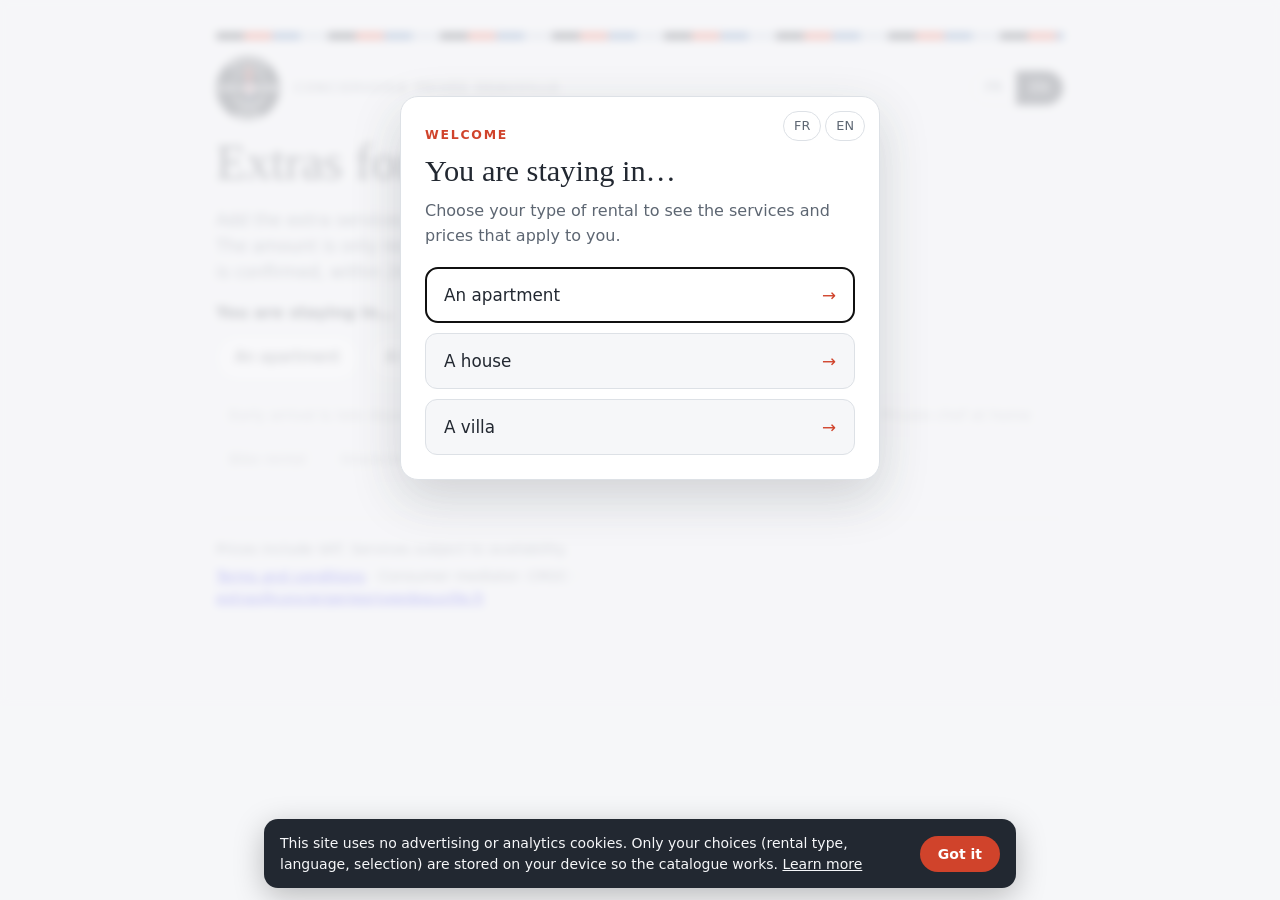
==== commit 2c8aa964: "Massages masqués ; courses : liste envoyée par WhatsApp Co-Authored-By: Claude Opus 5.5 <noreply@ant" ====
--- a/index.html
+++ b/index.html
@@ -7,7 +7,7 @@
 <link rel="icon" type="image/png" sizes="32x32" href="https://extras.conciergeriepriveedeauville.fr/favicon-32.png">
 <link rel="apple-touch-icon" href="https://extras.conciergeriepriveedeauville.fr/apple-touch-icon.png">
 <title>Extras séjour – Conciergerie Privée Deauville</title>
-<meta name="description" content="Courses, ménage, linge, arrivée anticipée, départ tardif, équipement bébé, massages, petits-déjeuners et vélos : réservez vos extras de séjour à Deauville.">
+<meta name="description" content="Courses, ménage, linge, arrivée anticipée, départ tardif, équipement bébé, petits-déjeuners, chef privé et vélos : réservez vos extras de séjour à Deauville.">
 <style>html,body{margin:0;background:#f6f7f9}
 
 /* Layout : colonne unique de lecture, sections séparées par une rayure de parasol */
@@ -178,7 +178,7 @@
 <h1><span lang="fr">Les extras de votre séjour</span><span lang="en">Extras for your stay</span></h1>
 <p class="lede"><span lang="fr">Ajoutez à votre séjour les services supplémentaires de votre choix : nous nous occupons du reste. Le montant est seulement réservé sur votre carte et n&#x27;est débité qu&#x27;une fois votre demande confirmée, sous 24h ; sinon, rien n&#x27;est débité.</span><span lang="en">Add the extra services of your choice to your stay: we take care of the rest. The amount is only reserved on your card and is charged once your request is confirmed, within 24 hours; otherwise nothing is charged.</span></p>
 <div class="ptype" id="cpd-ptype"><p class="ptype-q"><span lang="fr">Vous séjournez dans…</span><span lang="en">You are staying in…</span></p><div class="ptype-btns" role="group"><button type="button" data-ptype-btn="app" aria-pressed="false"><span lang="fr">Un appartement</span><span lang="en">An apartment</span></button><button type="button" data-ptype-btn="mai" aria-pressed="false"><span lang="fr">Une maison</span><span lang="en">A house</span></button><button type="button" data-ptype-btn="vil" aria-pressed="false"><span lang="fr">Une villa</span><span lang="en">A villa</span></button></div></div>
-<nav class="jump" aria-label="Sections"><a href="#horaires"><span lang="fr">Arrivée &amp; départ</span><span lang="en">Early arrival &amp; late departure</span></a><a href="#menage"><span lang="fr">Ménage &amp; linge</span><span lang="en">Cleaning &amp; linen</span></a><a href="#bebe"><span lang="fr">Équipement bébé</span><span lang="en">Baby equipment</span></a><a href="#massages" data-only="vil"><span lang="fr">Massages</span><span lang="en">Massages</span></a><a href="#pdj"><span lang="fr">Petits-déjeuners</span><span lang="en">Breakfast</span></a><a href="#chef"><span lang="fr">Chef privé à domicile</span><span lang="en">Private chef at home</span></a><a href="#velos"><span lang="fr">Location de vélos</span><span lang="en">Bike rental</span></a><a href="#courses" data-only="vil"><span lang="fr">Courses</span><span lang="en">Groceries</span></a></nav>
+<nav class="jump" aria-label="Sections"><a href="#horaires"><span lang="fr">Arrivée &amp; départ</span><span lang="en">Early arrival &amp; late departure</span></a><a href="#menage"><span lang="fr">Ménage &amp; linge</span><span lang="en">Cleaning &amp; linen</span></a><a href="#bebe"><span lang="fr">Équipement bébé</span><span lang="en">Baby equipment</span></a><a href="#pdj"><span lang="fr">Petits-déjeuners</span><span lang="en">Breakfast</span></a><a href="#chef"><span lang="fr">Chef privé à domicile</span><span lang="en">Private chef at home</span></a><a href="#velos"><span lang="fr">Location de vélos</span><span lang="en">Bike rental</span></a><a href="#courses" data-only="vil"><span lang="fr">Courses</span><span lang="en">Groceries</span></a></nav>
 <div class="top-actions needs-type"><button type="button" class="sel-btn open-co"><span lang="fr">Mes services</span><span lang="en">My services</span> (<span data-count>0</span>)</button><button type="button" class="toggle-all" id="cpd-all"><span lang="fr">Tout afficher</span><span lang="en">Show all</span></button></div>
 </div>
 <details id="horaires" class="block needs-type"><summary class="block-head"><span class="head-text"><h2><span lang="fr">Arrivée &amp; départ</span><span lang="en">Early arrival &amp; late departure</span></h2><p><span lang="fr">Profitez de chaque instant de votre séjour.</span><span lang="en">Make the most of every moment of your stay.</span></p></span><span class="chev" aria-hidden="true"></span></summary><div class="block-body"><p class="intro"><span lang="fr">Arriver plus tôt pour poser vos valises et filer à la plage, ou prolonger une dernière matinée avant de reprendre la route : nos arrivées anticipées et départs tardifs vous offrent jusqu&#x27;à 5 heures de plus dans votre logement, avant l&#x27;heure d&#x27;arrivée prévue ou après l&#x27;heure de départ prévue.</span><span lang="en">Arrive early to drop your bags and head straight to the beach, or enjoy one last morning before hitting the road: our early arrivals and late departures give you up to 5 extra hours in your rental, before your scheduled check-in or after your scheduled check-out.</span></p>
@@ -219,9 +219,7 @@
 </li><li class="item">
   <div class="item-text"><h3><span lang="fr">Chaise haute</span><span lang="en">High chair</span></h3><p><span lang="fr">Chaise haute mise à disposition pour toute la durée du séjour.</span><span lang="en">High chair provided for your whole stay.</span></p></div>
   <div class="item-buy"><p class="price"><span class="amount">20 €</span><span class="unit"><span lang="fr"> / séjour</span><span lang="en"> / stay</span></span><span class="ttc"><span lang="fr">TTC</span><span lang="en">incl. VAT</span></span></p><button type="button" class="book" data-add="BEBE-CHAISE"><span lang="fr">Ajouter</span><span lang="en">Add</span><span aria-hidden="true">+</span></button></div>
-</li></ul><p class="policy"><span lang="fr">Toute perte ou dégradation est refacturée au coût de réparation ou de remplacement.</span><span lang="en">Any loss or damage is charged at repair or replacement cost.</span></p></div></details><details id="massages" class="block needs-type" data-only="vil"><summary class="block-head"><span class="head-text"><h2><span lang="fr">Massages</span><span lang="en">Massages</span></h2><p><span lang="fr">Un massage relaxant avec un·e professionnel·le dédié·e, pour un moment de bien-être au sein de votre logement. Notre partenaire se déplace avec sa table de massage. L&#x27;horaire est convenu avec vous par WhatsApp après la réservation.</span><span lang="en">A relaxing massage with a dedicated professional, for a moment of well-being in your own rental. Our partner comes to you with a massage table. The time is arranged with you on WhatsApp after booking.</span></p></span><span class="chev" aria-hidden="true"></span></summary><div class="block-body"><p class="hint"><span lang="fr">Touchez un prix pour ajouter le massage à votre sélection. La date, le moment de la journée, le type de massage et le mode de règlement (en ligne ou directement au praticien) se choisissent à l&#x27;étape suivante.</span><span lang="en">Tap a price to add the massage to your selection. Date, time of day, massage type and payment method (online or directly to the therapist) are chosen at the next step.</span></p>
-<div class="table-wrap"><table class="grid"><thead><tr><th scope="col"><span lang="fr">Formule</span><span lang="en">Option</span></th><th scope="col" class="num"><span lang="fr">1h</span><span lang="en">1 hr</span></th><th scope="col" class="num"><span lang="fr">1h30</span><span lang="en">1 hr 30</span></th><th scope="col" class="num"><span lang="fr">2h</span><span lang="en">2 hrs</span></th></tr></thead><tbody><tr><th scope="row"><span lang="fr">Solo</span><span lang="en">Solo</span><span class="rowsub"><span lang="fr">1 personne</span><span lang="en">1 person</span></span></th><td class="num"><button type="button" class="pill" data-add="MAS-SOLO-60">120 €</button></td><td class="num"><button type="button" class="pill" data-add="MAS-SOLO-90">180 €</button></td><td class="num"><button type="button" class="pill" data-add="MAS-SOLO-120">240 €</button></td></tr><tr><th scope="row"><span lang="fr">Duo</span><span lang="en">Duo</span><span class="rowsub"><span lang="fr">2 personnes, côte à côte</span><span lang="en">2 people, side by side</span></span></th><td class="num"><button type="button" class="pill" data-add="MAS-DUO-60">240 €</button></td><td class="num"><button type="button" class="pill" data-add="MAS-DUO-90">360 €</button></td><td class="num"><button type="button" class="pill" data-add="MAS-DUO-120">480 €</button></td></tr></tbody></table></div>
-<p class="policy"><span lang="fr">Cette prestation vous engage. Nous sommes flexibles pour toute modification ou annulation jusqu&#x27;à 48h avant la séance ; passé ce délai, elle ne sera pas remboursée. Consultez <a href="https://extras.conciergeriepriveedeauville.fr/cgv.html" target="_blank" rel="noopener">nos CGV</a> pour plus d&#x27;informations.</span><span lang="en">This booking is binding. Changes or cancellations are free up to 48 hours before the session; after that, it is non-refundable. See <a href="https://extras.conciergeriepriveedeauville.fr/cgv.html" target="_blank" rel="noopener">our terms and conditions</a> for details.</span></p></div></details><details id="pdj" class="block needs-type"><summary class="block-head"><span class="head-text"><h2><span lang="fr">Petits-déjeuners</span><span lang="en">Breakfast</span></h2><p><span lang="fr">Des produits frais livrés chez vous, à partir de 8h. Prix par personne, pour un jour.</span><span lang="en">Fresh produce delivered to your door, from 8am. Price per person, for one day.</span></p></span><span class="chev" aria-hidden="true"></span></summary><div class="block-body"><ul class="items"><li class="item">
+</li></ul><p class="policy"><span lang="fr">Toute perte ou dégradation est refacturée au coût de réparation ou de remplacement.</span><span lang="en">Any loss or damage is charged at repair or replacement cost.</span></p></div></details><details id="pdj" class="block needs-type"><summary class="block-head"><span class="head-text"><h2><span lang="fr">Petits-déjeuners</span><span lang="en">Breakfast</span></h2><p><span lang="fr">Des produits frais livrés chez vous, à partir de 8h. Prix par personne, pour un jour.</span><span lang="en">Fresh produce delivered to your door, from 8am. Price per person, for one day.</span></p></span><span class="chev" aria-hidden="true"></span></summary><div class="block-body"><ul class="items"><li class="item">
   <div class="item-text"><h3><span lang="fr">Petit-déjeuner livré</span><span lang="en">Breakfast delivered</span></h3><p><span lang="fr">Viennoiseries du jour, fruits frais et jus de fruits frais, accompagnés de beurre, de confitures et de boissons chaudes, livrés dans votre logement.</span><span lang="en">Fresh pastries of the day, fresh fruit and fresh juice, with butter, jams and hot drinks, delivered to your rental.</span></p></div>
   <div class="item-buy"><p class="price"><span class="amount">20 €</span><span class="unit"><span lang="fr"> / personne</span><span lang="en"> / person</span></span><span class="ttc"><span lang="fr">TTC</span><span lang="en">incl. VAT</span></span></p><button type="button" class="book" data-add="VOY-PDJ-LIV"><span lang="fr">Ajouter</span><span lang="en">Add</span><span aria-hidden="true">+</span></button></div>
 </li><li class="item" data-only="vil">
@@ -247,7 +245,7 @@
   <div class="item-text"><h3><span lang="fr">Remorque enfant – forfait 5 à 7 jours</span><span lang="en">Child trailer – 5 to 7 days</span></h3><p><span lang="fr">Forfait par remorque pour un séjour de 5 à 7 jours.</span><span lang="en">Flat rate per trailer for 5 to 7 days.</span></p></div>
   <div class="item-buy"><p class="price"><span class="amount">70 €</span><span class="ttc"><span lang="fr">TTC</span><span lang="en">incl. VAT</span></span></p><button type="button" class="book" data-add="REM-ENF-SEM"><span lang="fr">Ajouter</span><span lang="en">Add</span><span aria-hidden="true">+</span></button></div>
 </li></ul><p class="policy"><span lang="fr">Annulation gratuite jusqu&#x27;à 72h avant le début de la location ; passé ce délai, la location reste due. Toute perte, vol ou dégradation est refacturé au coût de réparation ou de remplacement.</span><span lang="en">Free cancellation up to 72 hours before the rental starts; after that, the rental is due. Any loss, theft or damage is charged at repair or replacement cost.</span></p></div></details><details id="courses" class="block needs-type" data-only="vil"><summary class="block-head"><span class="head-text"><h2><span lang="fr">Courses</span><span lang="en">Groceries</span></h2><p><span lang="fr">Votre réfrigérateur rempli avant votre arrivée, ou vos commandes réceptionnées pour vous.</span><span lang="en">Your fridge stocked before you arrive, or your deliveries received for you.</span></p></span><span class="chev" aria-hidden="true"></span></summary><div class="block-body"><ul class="items"><li class="item" data-only="vil">
-  <div class="item-text"><h3><span lang="fr">Nous faisons vos courses</span><span lang="en">We do your shopping</span></h3><p><span lang="fr">Nous vous envoyons un modèle de liste à compléter : nous passons commande, puis livrons et rangeons vos courses dans le logement avant votre arrivée. Le prix couvre le service ; le montant des courses est facturé à part, au ticket.</span><span lang="en">We send you a shopping list template to fill in: we place the order, then deliver and put away your groceries in your rental before you arrive. Price covers the service; groceries are billed separately at cost.</span></p></div>
+  <div class="item-text"><h3><span lang="fr">Nous faisons vos courses</span><span lang="en">We do your shopping</span></h3><p><span lang="fr">Nous vous envoyons sur WhatsApp un modèle de liste à compléter : nous passons commande, puis livrons et rangeons vos courses dans le logement avant votre arrivée. Le prix couvre le service ; le montant des courses est facturé à part, au ticket.</span><span lang="en">We send you a shopping list template on WhatsApp: we place the order, then deliver and put away your groceries in your rental before you arrive. Price covers the service; groceries are billed separately at cost.</span></p></div>
   <div class="item-buy"><p class="price"><span class="amount">100 €</span><span class="ttc"><span lang="fr">TTC</span><span lang="en">incl. VAT</span></span></p><button type="button" class="book" data-add="VOY-COUR-1"><span lang="fr">Ajouter</span><span lang="en">Add</span><span aria-hidden="true">+</span></button></div>
 </li><li class="item" data-only="vil">
   <div class="item-text"><h3><span lang="fr">Récupération de votre drive</span><span lang="en">Click &amp; collect pick-up</span></h3><p><span lang="fr">Vous commandez en drive et nous indiquez le créneau : nous récupérons vos courses et les livrons dans le logement.</span><span lang="en">You order click &amp; collect and share the slot: we pick up your groceries and bring them to your rental.</span></p><p class="min"><span lang="fr">Créneau à valider avec votre concierge avant de finaliser la commande.</span><span lang="en">Please confirm the time slot with your concierge before completing your order.</span></p></div>
@@ -273,7 +271,7 @@
 <div class="totals" id="cpd-total"></div>
 <button type="submit" class="book submit" id="cpd-submit" disabled><span lang="fr">Envoyer ma demande</span><span lang="en">Send my request</span></button>
 <p class="cpd-msg" id="cpd-msg" role="status" aria-live="polite"></p>
-<p class="hint"><span lang="fr">Le paiement en ligne est sécurisé par Stripe. Les massages réglés au praticien sont payés directement le jour de la séance.</span><span lang="en">Online payment is secured by Stripe. Massages paid to the therapist are settled directly on the day.</span></p>
+<p class="hint"><span lang="fr">Le paiement en ligne est sécurisé par Stripe.</span><span lang="en">Online payment is secured by Stripe.</span></p>
 <p class="hint"><span lang="fr">En envoyant votre demande, vous acceptez <a href="https://extras.conciergeriepriveedeauville.fr/cgv.html" target="_blank" rel="noopener">nos CGV</a>.</span><span lang="en">By sending your request, you accept <a href="https://extras.conciergeriepriveedeauville.fr/cgv.html" target="_blank" rel="noopener">our terms and conditions</a>.</span></p>
 </form>
 </section>
@@ -312,7 +310,7 @@
 </script>
 <script>
 (function(){
-var CFG={"VOY-COUR-1": {"p": "price_1UUYLFDzWN1GhqOZIsvrFv3Z", "c": 10000, "fr": "Courses – nous faisons vos courses", "en": "Groceries – we do your shopping", "g": "courses", "m": 1, "d": 1}, "VOY-COUR-2": {"p": "price_1UUYLPDzWN1GhqOZLnJtatr1", "c": 6000, "fr": "Courses – récupération de votre drive", "en": "Groceries – click & collect pick-up", "g": "courses", "m": 1, "d": 1}, "VOY-COUR-3": {"p": "price_1UUYLRDzWN1GhqOZ5TrISrMv", "c": 6000, "fr": "Courses – réception de votre livraison", "en": "Groceries – delivery reception", "g": "courses", "m": 1, "d": 1}, "VOY-MEN": {"p": "price_1UUYLVDzWN1GhqOZERCPowv8", "c": 3000, "fr": "Ménage supplémentaire en cours de séjour", "en": "Mid-stay cleaning", "g": "menage", "m": 10, "d": 1, "q": ["Heures", "Hours"], "u": ["heure", "hour"]}, "VOY-LIN-L": {"p": "price_1UUYLXDzWN1GhqOZpJK8q6ey", "c": 3000, "fr": "Kit linge supplémentaire – livraison", "en": "Extra linen – delivered", "g": "linge", "m": 10, "d": 1, "q": ["Parures", "Sets"], "u": ["parure", "set"]}, "VOY-LIN-LI": {"p": "price_1UUYLZDzWN1GhqOZXShFDE8B", "c": 3500, "fr": "Kit linge supplémentaire – livraison et installation", "en": "Extra linen – delivered and fitted", "g": "linge", "m": 10, "d": 1, "q": ["Parures", "Sets"], "u": ["parure", "set"]}, "VELO-CLA-STD-24H": {"p": "price_1UUYLqDzWN1GhqOZnd6BYved", "c": 3300, "fr": "Vélo classique – 24h", "en": "Classic bike – 24h", "g": "velos", "m": 10, "d": 1, "q": ["Vélos", "Bikes"], "u": ["vélo", "bike"]}, "VELO-CLA-STD-3J": {"p": "price_1UUYLsDzWN1GhqOZb3dmMHDB", "c": 5550, "fr": "Vélo classique – 3 jours", "en": "Classic bike – 3 days", "g": "velos", "m": 10, "d": 1, "q": ["Vélos", "Bikes"], "u": ["vélo", "bike"]}, "VELO-CLA-STD-4J": {"p": "price_1UUYLvDzWN1GhqOZodIyv7xa", "c": 6300, "fr": "Vélo classique – 4 jours", "en": "Classic bike – 4 days", "g": "velos", "m": 10, "d": 1, "q": ["Vélos", "Bikes"], "u": ["vélo", "bike"]}, "VELO-CLA-STD-5J": {"p": "price_1UUYLxDzWN1GhqOZvu5cndV2", "c": 6750, "fr": "Vélo classique – 5 jours", "en": "Classic bike – 5 days", "g": "velos", "m": 10, "d": 1, "q": ["Vélos", "Bikes"], "u": ["vélo", "bike"]}, "VELO-CLA-STD-6J": {"p": "price_1UUYLzDzWN1GhqOZuZLevf0a", "c": 7560, "fr": "Vélo classique – 6 jours", "en": "Classic bike – 6 days", "g": "velos", "m": 10, "d": 1, "q": ["Vélos", "Bikes"], "u": ["vélo", "bike"]}, "VELO-CLA-STD-7J": {"p": "price_1UUYM2DzWN1GhqOZLEVvu5vU", "c": 8775, "fr": "Vélo classique – semaine (7 jours)", "en": "Classic bike – week (7 days)", "g": "velos", "m": 10, "d": 1, "q": ["Vélos", "Bikes"], "u": ["vélo", "bike"]}, "VELO-ELEC-STD-24H": {"p": "price_1UUYM4DzWN1GhqOZHzUQhQIQ", "c": 7050, "fr": "Vélo électrique – 24h", "en": "E-bike – 24h", "g": "velos", "m": 10, "d": 1, "q": ["Vélos", "Bikes"], "u": ["vélo", "bike"]}, "VELO-ELEC-STD-3J": {"p": "price_1UUYM7DzWN1GhqOZxXaM6bG2", "c": 13800, "fr": "Vélo électrique – 3 jours", "en": "E-bike – 3 days", "g": "velos", "m": 10, "d": 1, "q": ["Vélos", "Bikes"], "u": ["vélo", "bike"]}, "VELO-ELEC-STD-4J": {"p": "price_1UUYMBDzWN1GhqOZParSzFAJ", "c": 17250, "fr": "Vélo électrique – 4 jours", "en": "E-bike – 4 days", "g": "velos", "m": 10, "d": 1, "q": ["Vélos", "Bikes"], "u": ["vélo", "bike"]}, "VELO-ELEC-STD-5J": {"p": "price_1UUYMEDzWN1GhqOZ1JfC1Mio", "c": 18900, "fr": "Vélo électrique – 5 jours", "en": "E-bike – 5 days", "g": "velos", "m": 10, "d": 1, "q": ["Vélos", "Bikes"], "u": ["vélo", "bike"]}, "VELO-ELEC-STD-6J": {"p": "price_1UUYMGDzWN1GhqOZBr1WlaGx", "c": 21465, "fr": "Vélo électrique – 6 jours", "en": "E-bike – 6 days", "g": "velos", "m": 10, "d": 1, "q": ["Vélos", "Bikes"], "u": ["vélo", "bike"]}, "VELO-ELEC-STD-7J": {"p": "price_1UUYMJDzWN1GhqOZK64Vt9qE", "c": 25650, "fr": "Vélo électrique – semaine (7 jours)", "en": "E-bike – week (7 days)", "g": "velos", "m": 10, "d": 1, "q": ["Vélos", "Bikes"], "u": ["vélo", "bike"]}, "VELO-ENF-JOUR": {"p": "price_1UUYMMDzWN1GhqOZAUIA7iGB", "c": 3300, "fr": "Vélo enfant – à la journée", "en": "Kids' bike – per day", "g": "velos", "m": 21, "d": 1, "q": ["Vélos × jours", "Bikes × days"], "u": ["vélo / jour", "bike / day"]}, "REM-ENF-JOUR": {"p": "price_1UUYMODzWN1GhqOZmPxArAiw", "c": 1500, "fr": "Remorque enfant – à la journée", "en": "Child trailer – per day", "g": "velos", "m": 4, "d": 1, "q": ["Jours", "Days"], "u": ["jour", "day"]}, "REM-ENF-SEM": {"p": "price_1UUYMRDzWN1GhqOZJfPBUAuQ", "c": 7000, "fr": "Remorque enfant – forfait 5 à 7 jours", "en": "Child trailer – 5 to 7 days", "g": "velos", "m": 3, "d": 1, "q": ["Remorques", "Trailers"]}, "VOY-PDJ-LIV": {"p": "price_1UadYKDzWN1GhqOZiEORPQxT", "c": 2000, "fr": "Petit-déjeuner livré", "en": "Breakfast delivered", "g": "pdj", "m": 20, "d": 2, "q": ["Personnes", "People"], "u": ["personne", "person"]}, "VOY-PDJ-TABLE": {"p": "price_1UadYLDzWN1GhqOZO8oCRkCs", "c": 3500, "fr": "Petit-déjeuner servi à table", "en": "Breakfast served at your table", "g": "pdj", "m": 20, "d": 2, "q": ["Personnes", "People"], "u": ["personne", "person"]}, "BEBE-LIT": {"p": "price_1UUvixDzWN1GhqOZyLLi0NKv", "c": 3000, "fr": "Lit parapluie – forfait séjour", "en": "Travel cot – whole stay", "g": "bebe", "m": 3, "d": 1, "q": ["Quantité", "Quantity"]}, "BEBE-CHAISE": {"p": "price_1UUvj1DzWN1GhqOZJcBFEtMj", "c": 2000, "fr": "Chaise haute – forfait séjour", "en": "High chair – whole stay", "g": "bebe", "m": 3, "d": 1, "q": ["Quantité", "Quantity"]}, "MAS-SOLO-60": {"p": "price_1UUuo2DzWN1GhqOZKkDSNn5w", "c": 12000, "fr": "Massage solo – 1h", "en": "Solo massage – 1 hr", "g": "massage", "m": 1, "d": 1}, "MAS-SOLO-90": {"p": "price_1UUuo5DzWN1GhqOZipo6bIEx", "c": 18000, "fr": "Massage solo – 1h30", "en": "Solo massage – 1 hr 30", "g": "massage", "m": 1, "d": 1}, "MAS-SOLO-120": {"p": "price_1UUuo8DzWN1GhqOZ1CtXO1xT", "c": 24000, "fr": "Massage solo – 2h", "en": "Solo massage – 2 hrs", "g": "massage", "m": 1, "d": 1}, "MAS-DUO-60": {"p": "price_1UUuoBDzWN1GhqOZNLP8tWBq", "c": 24000, "fr": "Massage duo – 1h", "en": "Duo massage – 1 hr", "g": "massage", "m": 1, "d": 1}, "MAS-DUO-90": {"p": "price_1UUuoEDzWN1GhqOZXaNyzfGd", "c": 36000, "fr": "Massage duo – 1h30", "en": "Duo massage – 1 hr 30", "g": "massage", "m": 1, "d": 1}, "MAS-DUO-120": {"p": "price_1UUuoHDzWN1GhqOZkX7255Fo", "c": 48000, "fr": "Massage duo – 2h", "en": "Duo massage – 2 hrs", "g": "massage", "m": 1, "d": 1}, "VOY-EARLY-APP-3H": {"p": "price_1UaBgSDzWN1GhqOZ0TLKyLNz", "c": 3000, "fr": "Arrivée anticipée – appartement – 1 à 3h avant", "en": "Early arrival – apartment – 1 to 3 hrs earlier", "g": "horaires", "m": 1, "d": 1}, "VOY-EARLY-APP-5H": {"p": "price_1UaBgUDzWN1GhqOZcFpzydbc", "c": 5000, "fr": "Arrivée anticipée – appartement – 3 à 5h avant", "en": "Early arrival – apartment – 3 to 5 hrs earlier", "g": "horaires", "m": 1, "d": 1}, "VOY-LATE-APP-3H": {"p": "price_1UaBgWDzWN1GhqOZ3vdNFB4r", "c": 3000, "fr": "Départ tardif – appartement – 1 à 3h après", "en": "Late departure – apartment – 1 to 3 hrs later", "g": "horaires", "m": 1, "d": 1}, "VOY-LATE-APP-5H": {"p": "price_1UaBgYDzWN1GhqOZvlN62QkO", "c": 5000, "fr": "Départ tardif – appartement – 3 à 5h après", "en": "Late departure – apartment – 3 to 5 hrs later", "g": "horaires", "m": 1, "d": 1}, "VOY-EARLY-MAI-3H": {"p": "price_1UaBgbDzWN1GhqOZw2uPRxuL", "c": 5000, "fr": "Arrivée anticipée – maison – 1 à 3h avant", "en": "Early arrival – house – 1 to 3 hrs earlier", "g": "horaires", "m": 1, "d": 1}, "VOY-EARLY-MAI-5H": {"p": "price_1UaBgdDzWN1GhqOZAh6TmKu6", "c": 9000, "fr": "Arrivée anticipée – maison – 3 à 5h avant", "en": "Early arrival – house – 3 to 5 hrs earlier", "g": "horaires", "m": 1, "d": 1}, "VOY-LATE-MAI-3H": {"p": "price_1UaBgfDzWN1GhqOZzM36YMI7", "c": 5000, "fr": "Départ tardif – maison – 1 à 3h après", "en": "Late departure – house – 1 to 3 hrs later", "g": "horaires", "m": 1, "d": 1}, "VOY-LATE-MAI-5H": {"p": "price_1UaBghDzWN1GhqOZklZL04Ff", "c": 9000, "fr": "Départ tardif – maison – 3 à 5h après", "en": "Late departure – house – 3 to 5 hrs later", "g": "horaires", "m": 1, "d": 1}, "VOY-EARLY-VIL-3H": {"p": "price_1UaBgjDzWN1GhqOZH7A18TiO", "c": 10000, "fr": "Arrivée anticipée – villa – 1 à 3h avant", "en": "Early arrival – villa – 1 to 3 hrs earlier", "g": "horaires", "m": 1, "d": 1}, "VOY-EARLY-VIL-5H": {"p": "price_1UaBglDzWN1GhqOZFsKpbeEr", "c": 18000, "fr": "Arrivée anticipée – villa – 3 à 5h avant", "en": "Early arrival – villa – 3 to 5 hrs earlier", "g": "horaires", "m": 1, "d": 1}, "VOY-LATE-VIL-3H": {"p": "price_1UaBgnDzWN1GhqOZUdxaa90d", "c": 10000, "fr": "Départ tardif – villa – 1 à 3h après", "en": "Late departure – villa – 1 to 3 hrs later", "g": "horaires", "m": 1, "d": 1}, "VOY-LATE-VIL-5H": {"p": "price_1UaBgpDzWN1GhqOZ4MmVXHvM", "c": 18000, "fr": "Départ tardif – villa – 3 à 5h après", "en": "Late departure – villa – 3 to 5 hrs later", "g": "horaires", "m": 1, "d": 1}, "VOY-MEN-VIL": {"p": "price_1UaY16DzWN1GhqOZooIx0vFi", "c": 3600, "fr": "Ménage en cours de séjour – villa", "en": "Mid-stay cleaning – villa", "g": "menage", "m": 10, "d": 3, "q": ["Heures", "Hours"], "u": ["heure", "hour"]}, "CHEF-DEVIS": {"p": "", "c": 0, "fr": "Chef privé à domicile – demande de devis", "en": "Private chef at home – quote request", "g": "chef", "m": 1, "d": 1}}, TYPES=[["relaxdouce", "Relaxant – pression douce", "Relaxing – gentle pressure"], ["relaxferme", "Relaxant – pression ferme", "Relaxing – firm pressure"], ["californien", "Californien", "Californian"], ["suedois", "Suédois – récupération sportive", "Swedish – sports recovery"], ["pierres", "Pierres chaudes", "Hot stones"], ["prenatal", "Femme enceinte", "Prenatal"], ["conseil", "Sur les conseils du praticien", "Practitioner's recommendation"]], ONLY={"VOY-EARLY-APP-3H": "app", "VOY-EARLY-APP-5H": "app", "VOY-EARLY-MAI-3H": "mai", "VOY-EARLY-MAI-5H": "mai", "VOY-EARLY-VIL-3H": "vil", "VOY-EARLY-VIL-5H": "vil", "VOY-LATE-APP-3H": "app", "VOY-LATE-APP-5H": "app", "VOY-LATE-MAI-3H": "mai", "VOY-LATE-MAI-5H": "mai", "VOY-LATE-VIL-3H": "vil", "VOY-LATE-VIL-5H": "vil", "VOY-PDJ-TABLE": "vil", "VOY-MEN": "app mai", "VOY-MEN-VIL": "vil", "VOY-COUR-1": "vil", "VOY-COUR-2": "vil", "VOY-COUR-3": "vil", "MAS-SOLO-60": "vil", "MAS-SOLO-90": "vil", "MAS-SOLO-120": "vil", "MAS-DUO-60": "vil", "MAS-DUO-90": "vil", "MAS-DUO-120": "vil"}, HOOK="https://hook.eu1.make.com/ckf3by5h69csx2gebwyy4df0nsmjfyjs";
+var CFG={"VOY-COUR-1": {"p": "price_1UUYLFDzWN1GhqOZIsvrFv3Z", "c": 10000, "fr": "Courses – nous faisons vos courses", "en": "Groceries – we do your shopping", "g": "courses", "m": 1, "d": 1}, "VOY-COUR-2": {"p": "price_1UUYLPDzWN1GhqOZLnJtatr1", "c": 6000, "fr": "Courses – récupération de votre drive", "en": "Groceries – click & collect pick-up", "g": "courses", "m": 1, "d": 1}, "VOY-COUR-3": {"p": "price_1UUYLRDzWN1GhqOZ5TrISrMv", "c": 6000, "fr": "Courses – réception de votre livraison", "en": "Groceries – delivery reception", "g": "courses", "m": 1, "d": 1}, "VOY-MEN": {"p": "price_1UUYLVDzWN1GhqOZERCPowv8", "c": 3000, "fr": "Ménage supplémentaire en cours de séjour", "en": "Mid-stay cleaning", "g": "menage", "m": 10, "d": 1, "q": ["Heures", "Hours"], "u": ["heure", "hour"]}, "VOY-LIN-L": {"p": "price_1UUYLXDzWN1GhqOZpJK8q6ey", "c": 3000, "fr": "Kit linge supplémentaire – livraison", "en": "Extra linen – delivered", "g": "linge", "m": 10, "d": 1, "q": ["Parures", "Sets"], "u": ["parure", "set"]}, "VOY-LIN-LI": {"p": "price_1UUYLZDzWN1GhqOZXShFDE8B", "c": 3500, "fr": "Kit linge supplémentaire – livraison et installation", "en": "Extra linen – delivered and fitted", "g": "linge", "m": 10, "d": 1, "q": ["Parures", "Sets"], "u": ["parure", "set"]}, "VELO-CLA-STD-24H": {"p": "price_1UUYLqDzWN1GhqOZnd6BYved", "c": 3300, "fr": "Vélo classique – 24h", "en": "Classic bike – 24h", "g": "velos", "m": 10, "d": 1, "q": ["Vélos", "Bikes"], "u": ["vélo", "bike"]}, "VELO-CLA-STD-3J": {"p": "price_1UUYLsDzWN1GhqOZb3dmMHDB", "c": 5550, "fr": "Vélo classique – 3 jours", "en": "Classic bike – 3 days", "g": "velos", "m": 10, "d": 1, "q": ["Vélos", "Bikes"], "u": ["vélo", "bike"]}, "VELO-CLA-STD-4J": {"p": "price_1UUYLvDzWN1GhqOZodIyv7xa", "c": 6300, "fr": "Vélo classique – 4 jours", "en": "Classic bike – 4 days", "g": "velos", "m": 10, "d": 1, "q": ["Vélos", "Bikes"], "u": ["vélo", "bike"]}, "VELO-CLA-STD-5J": {"p": "price_1UUYLxDzWN1GhqOZvu5cndV2", "c": 6750, "fr": "Vélo classique – 5 jours", "en": "Classic bike – 5 days", "g": "velos", "m": 10, "d": 1, "q": ["Vélos", "Bikes"], "u": ["vélo", "bike"]}, "VELO-CLA-STD-6J": {"p": "price_1UUYLzDzWN1GhqOZuZLevf0a", "c": 7560, "fr": "Vélo classique – 6 jours", "en": "Classic bike – 6 days", "g": "velos", "m": 10, "d": 1, "q": ["Vélos", "Bikes"], "u": ["vélo", "bike"]}, "VELO-CLA-STD-7J": {"p": "price_1UUYM2DzWN1GhqOZLEVvu5vU", "c": 8775, "fr": "Vélo classique – semaine (7 jours)", "en": "Classic bike – week (7 days)", "g": "velos", "m": 10, "d": 1, "q": ["Vélos", "Bikes"], "u": ["vélo", "bike"]}, "VELO-ELEC-STD-24H": {"p": "price_1UUYM4DzWN1GhqOZHzUQhQIQ", "c": 7050, "fr": "Vélo électrique – 24h", "en": "E-bike – 24h", "g": "velos", "m": 10, "d": 1, "q": ["Vélos", "Bikes"], "u": ["vélo", "bike"]}, "VELO-ELEC-STD-3J": {"p": "price_1UUYM7DzWN1GhqOZxXaM6bG2", "c": 13800, "fr": "Vélo électrique – 3 jours", "en": "E-bike – 3 days", "g": "velos", "m": 10, "d": 1, "q": ["Vélos", "Bikes"], "u": ["vélo", "bike"]}, "VELO-ELEC-STD-4J": {"p": "price_1UUYMBDzWN1GhqOZParSzFAJ", "c": 17250, "fr": "Vélo électrique – 4 jours", "en": "E-bike – 4 days", "g": "velos", "m": 10, "d": 1, "q": ["Vélos", "Bikes"], "u": ["vélo", "bike"]}, "VELO-ELEC-STD-5J": {"p": "price_1UUYMEDzWN1GhqOZ1JfC1Mio", "c": 18900, "fr": "Vélo électrique – 5 jours", "en": "E-bike – 5 days", "g": "velos", "m": 10, "d": 1, "q": ["Vélos", "Bikes"], "u": ["vélo", "bike"]}, "VELO-ELEC-STD-6J": {"p": "price_1UUYMGDzWN1GhqOZBr1WlaGx", "c": 21465, "fr": "Vélo électrique – 6 jours", "en": "E-bike – 6 days", "g": "velos", "m": 10, "d": 1, "q": ["Vélos", "Bikes"], "u": ["vélo", "bike"]}, "VELO-ELEC-STD-7J": {"p": "price_1UUYMJDzWN1GhqOZK64Vt9qE", "c": 25650, "fr": "Vélo électrique – semaine (7 jours)", "en": "E-bike – week (7 days)", "g": "velos", "m": 10, "d": 1, "q": ["Vélos", "Bikes"], "u": ["vélo", "bike"]}, "VELO-ENF-JOUR": {"p": "price_1UUYMMDzWN1GhqOZAUIA7iGB", "c": 3300, "fr": "Vélo enfant – à la journée", "en": "Kids' bike – per day", "g": "velos", "m": 21, "d": 1, "q": ["Vélos × jours", "Bikes × days"], "u": ["vélo / jour", "bike / day"]}, "REM-ENF-JOUR": {"p": "price_1UUYMODzWN1GhqOZmPxArAiw", "c": 1500, "fr": "Remorque enfant – à la journée", "en": "Child trailer – per day", "g": "velos", "m": 4, "d": 1, "q": ["Jours", "Days"], "u": ["jour", "day"]}, "REM-ENF-SEM": {"p": "price_1UUYMRDzWN1GhqOZJfPBUAuQ", "c": 7000, "fr": "Remorque enfant – forfait 5 à 7 jours", "en": "Child trailer – 5 to 7 days", "g": "velos", "m": 3, "d": 1, "q": ["Remorques", "Trailers"]}, "VOY-PDJ-LIV": {"p": "price_1UadYKDzWN1GhqOZiEORPQxT", "c": 2000, "fr": "Petit-déjeuner livré", "en": "Breakfast delivered", "g": "pdj", "m": 20, "d": 2, "q": ["Personnes", "People"], "u": ["personne", "person"]}, "VOY-PDJ-TABLE": {"p": "price_1UadYLDzWN1GhqOZO8oCRkCs", "c": 3500, "fr": "Petit-déjeuner servi à table", "en": "Breakfast served at your table", "g": "pdj", "m": 20, "d": 2, "q": ["Personnes", "People"], "u": ["personne", "person"]}, "BEBE-LIT": {"p": "price_1UUvixDzWN1GhqOZyLLi0NKv", "c": 3000, "fr": "Lit parapluie – forfait séjour", "en": "Travel cot – whole stay", "g": "bebe", "m": 3, "d": 1, "q": ["Quantité", "Quantity"]}, "BEBE-CHAISE": {"p": "price_1UUvj1DzWN1GhqOZJcBFEtMj", "c": 2000, "fr": "Chaise haute – forfait séjour", "en": "High chair – whole stay", "g": "bebe", "m": 3, "d": 1, "q": ["Quantité", "Quantity"]}, "MAS-SOLO-60": {"p": "price_1UUuo2DzWN1GhqOZKkDSNn5w", "c": 12000, "fr": "Massage solo – 1h", "en": "Solo massage – 1 hr", "g": "massage", "m": 1, "d": 1}, "MAS-SOLO-90": {"p": "price_1UUuo5DzWN1GhqOZipo6bIEx", "c": 18000, "fr": "Massage solo – 1h30", "en": "Solo massage – 1 hr 30", "g": "massage", "m": 1, "d": 1}, "MAS-SOLO-120": {"p": "price_1UUuo8DzWN1GhqOZ1CtXO1xT", "c": 24000, "fr": "Massage solo – 2h", "en": "Solo massage – 2 hrs", "g": "massage", "m": 1, "d": 1}, "MAS-DUO-60": {"p": "price_1UUuoBDzWN1GhqOZNLP8tWBq", "c": 24000, "fr": "Massage duo – 1h", "en": "Duo massage – 1 hr", "g": "massage", "m": 1, "d": 1}, "MAS-DUO-90": {"p": "price_1UUuoEDzWN1GhqOZXaNyzfGd", "c": 36000, "fr": "Massage duo – 1h30", "en": "Duo massage – 1 hr 30", "g": "massage", "m": 1, "d": 1}, "MAS-DUO-120": {"p": "price_1UUuoHDzWN1GhqOZkX7255Fo", "c": 48000, "fr": "Massage duo – 2h", "en": "Duo massage – 2 hrs", "g": "massage", "m": 1, "d": 1}, "VOY-EARLY-APP-3H": {"p": "price_1UaBgSDzWN1GhqOZ0TLKyLNz", "c": 3000, "fr": "Arrivée anticipée – appartement – 1 à 3h avant", "en": "Early arrival – apartment – 1 to 3 hrs earlier", "g": "horaires", "m": 1, "d": 1}, "VOY-EARLY-APP-5H": {"p": "price_1UaBgUDzWN1GhqOZcFpzydbc", "c": 5000, "fr": "Arrivée anticipée – appartement – 3 à 5h avant", "en": "Early arrival – apartment – 3 to 5 hrs earlier", "g": "horaires", "m": 1, "d": 1}, "VOY-LATE-APP-3H": {"p": "price_1UaBgWDzWN1GhqOZ3vdNFB4r", "c": 3000, "fr": "Départ tardif – appartement – 1 à 3h après", "en": "Late departure – apartment – 1 to 3 hrs later", "g": "horaires", "m": 1, "d": 1}, "VOY-LATE-APP-5H": {"p": "price_1UaBgYDzWN1GhqOZvlN62QkO", "c": 5000, "fr": "Départ tardif – appartement – 3 à 5h après", "en": "Late departure – apartment – 3 to 5 hrs later", "g": "horaires", "m": 1, "d": 1}, "VOY-EARLY-MAI-3H": {"p": "price_1UaBgbDzWN1GhqOZw2uPRxuL", "c": 5000, "fr": "Arrivée anticipée – maison – 1 à 3h avant", "en": "Early arrival – house – 1 to 3 hrs earlier", "g": "horaires", "m": 1, "d": 1}, "VOY-EARLY-MAI-5H": {"p": "price_1UaBgdDzWN1GhqOZAh6TmKu6", "c": 9000, "fr": "Arrivée anticipée – maison – 3 à 5h avant", "en": "Early arrival – house – 3 to 5 hrs earlier", "g": "horaires", "m": 1, "d": 1}, "VOY-LATE-MAI-3H": {"p": "price_1UaBgfDzWN1GhqOZzM36YMI7", "c": 5000, "fr": "Départ tardif – maison – 1 à 3h après", "en": "Late departure – house – 1 to 3 hrs later", "g": "horaires", "m": 1, "d": 1}, "VOY-LATE-MAI-5H": {"p": "price_1UaBghDzWN1GhqOZklZL04Ff", "c": 9000, "fr": "Départ tardif – maison – 3 à 5h après", "en": "Late departure – house – 3 to 5 hrs later", "g": "horaires", "m": 1, "d": 1}, "VOY-EARLY-VIL-3H": {"p": "price_1UaBgjDzWN1GhqOZH7A18TiO", "c": 10000, "fr": "Arrivée anticipée – villa – 1 à 3h avant", "en": "Early arrival – villa – 1 to 3 hrs earlier", "g": "horaires", "m": 1, "d": 1}, "VOY-EARLY-VIL-5H": {"p": "price_1UaBglDzWN1GhqOZFsKpbeEr", "c": 18000, "fr": "Arrivée anticipée – villa – 3 à 5h avant", "en": "Early arrival – villa – 3 to 5 hrs earlier", "g": "horaires", "m": 1, "d": 1}, "VOY-LATE-VIL-3H": {"p": "price_1UaBgnDzWN1GhqOZUdxaa90d", "c": 10000, "fr": "Départ tardif – villa – 1 à 3h après", "en": "Late departure – villa – 1 to 3 hrs later", "g": "horaires", "m": 1, "d": 1}, "VOY-LATE-VIL-5H": {"p": "price_1UaBgpDzWN1GhqOZ4MmVXHvM", "c": 18000, "fr": "Départ tardif – villa – 3 à 5h après", "en": "Late departure – villa – 3 to 5 hrs later", "g": "horaires", "m": 1, "d": 1}, "VOY-MEN-VIL": {"p": "price_1UaY16DzWN1GhqOZooIx0vFi", "c": 3600, "fr": "Ménage en cours de séjour – villa", "en": "Mid-stay cleaning – villa", "g": "menage", "m": 10, "d": 3, "q": ["Heures", "Hours"], "u": ["heure", "hour"]}, "CHEF-DEVIS": {"p": "", "c": 0, "fr": "Chef privé à domicile – demande de devis", "en": "Private chef at home – quote request", "g": "chef", "m": 1, "d": 1}}, TYPES=[["relaxdouce", "Relaxant – pression douce", "Relaxing – gentle pressure"], ["relaxferme", "Relaxant – pression ferme", "Relaxing – firm pressure"], ["californien", "Californien", "Californian"], ["suedois", "Suédois – récupération sportive", "Swedish – sports recovery"], ["pierres", "Pierres chaudes", "Hot stones"], ["prenatal", "Femme enceinte", "Prenatal"], ["conseil", "Sur les conseils du praticien", "Practitioner's recommendation"]], ONLY={"VOY-EARLY-APP-3H": "app", "VOY-EARLY-APP-5H": "app", "VOY-EARLY-MAI-3H": "mai", "VOY-EARLY-MAI-5H": "mai", "VOY-EARLY-VIL-3H": "vil", "VOY-EARLY-VIL-5H": "vil", "VOY-LATE-APP-3H": "app", "VOY-LATE-APP-5H": "app", "VOY-LATE-MAI-3H": "mai", "VOY-LATE-MAI-5H": "mai", "VOY-LATE-VIL-3H": "vil", "VOY-LATE-VIL-5H": "vil", "VOY-PDJ-TABLE": "vil", "VOY-MEN": "app mai", "VOY-MEN-VIL": "vil", "VOY-COUR-1": "vil", "VOY-COUR-2": "vil", "VOY-COUR-3": "vil", "MAS-SOLO-60": "aucun", "MAS-SOLO-90": "aucun", "MAS-SOLO-120": "aucun", "MAS-DUO-60": "aucun", "MAS-DUO-90": "aucun", "MAS-DUO-120": "aucun"}, HOOK="https://hook.eu1.make.com/ckf3by5h69csx2gebwyy4df0nsmjfyjs";
 var root=document.getElementById("cpd"); if(!root) return;
 var inFrame=window.parent!==window;
 var PTL={app:["Appartement","Apartment"],mai:["Maison","House"],vil:["Villa","Villa"]};
@@ -335,7 +333,7 @@
  pdj:[{k:"date",t:"date",fr:"Date du petit-déjeuner",en:"Breakfast date",req:1},{k:"heure",t:"select",o:HEURES,fr:"Heure souhaitée",en:"Preferred time",req:1}],
  velos:[{k:"debut",t:"datetime-local",fr:"Début de la location (date et heure)",en:"Rental start (date and time)",req:1}],
  chef:[{k:"date",t:"date",fr:"Date (premier jour pour la semaine)",en:"Date (first day for a week)",req:1},{k:"pers",t:"number",fr:"Nombre de convives (8 minimum pour le menu du chef)",en:"Number of guests (minimum 8 for the chef's menu)",req:1},{k:"formule",t:"select",o:[["chef3","Menu du chef – 3 temps","Chef's menu – 3 courses"],["chef4","Menu du chef – 4 temps","Chef's menu – 4 courses"],["chef5","Menu du chef – 5 temps","Chef's menu – 5 courses"],["demi","Chef sur mesure – demi-journée","Bespoke chef – half day"],["jour","Chef sur mesure – journée","Bespoke chef – full day"],["semaine","Chef sur mesure – semaine","Bespoke chef – week"]],fr:"Formule",en:"Option",req:1},{k:"envies",t:"textarea",fr:"Vos envies, allergies ou régimes particuliers",en:"Your wishes, allergies or dietary needs"}],
- courses:[{k:"date",t:"date",fr:"Date de livraison",en:"Delivery date",req:1},{k:"liste",t:"textarea",fr:"Votre liste ou vos précisions",en:"Your list or details"}]
+ courses:[{k:"date",t:"date",fr:"Date de livraison",en:"Delivery date",req:1},{k:"liste",t:"textarea",fr:"Précisions (créneau, numéro de commande…)",en:"Details (time slot, order number…)",not:["VOY-COUR-1"]}]
 };
 var cart=[];try{cart=JSON.parse(sessionStorage.getItem("cpd-cart")||"[]").filter(function(l){return CFG[l.ref]&&allowed(l.ref)})}catch(e){cart=[]}
 var form={};try{form=JSON.parse(sessionStorage.getItem("cpd-form")||"{}")}catch(e){form={}}
@@ -355,6 +353,7 @@
  return '<label class="field" for="'+id+'"><span>'+esc(lab)+'</span>'+inp+'</label>'}
 function dl(l){return (l.f.dates||"").split(",").filter(Boolean)}
 function mult(l){return CFG[l.ref].g==="menage"?Math.max(1,dl(l).length):1}
+function fsOf(l){return (F[CFG[l.ref].g]||[]).filter(function(fd){return !fd.not||fd.not.indexOf(l.ref)<0})}
 function today(){var d=new Date();return d.toISOString().slice(0,10)}
 function render(){
  var t=totals();
@@ -364,7 +363,7 @@
  if(inFrame)window.parent.postMessage({cpdBar:{show:!!t.n&&!coVisible,text:label,cta:L("Valider ma demande","Review my request")}},"*");
  root.querySelectorAll("[data-count]").forEach(function(e){e.textContent=t.n});
  if(!t.n){lines.innerHTML='<p class="hint">'+L("Aucun service sélectionné pour le moment. Ajoutez-en depuis le catalogue.","No services selected yet. Add some from the catalogue.")+'</p>'}
- else lines.innerHTML=cart.map(function(l){var c=CFG[l.ref],fs=F[c.g]||[];
+ else lines.innerHTML=cart.map(function(l){var c=CFG[l.ref],fs=fsOf(l);
   return '<li class="line"><div class="line-head"><div><strong>'+esc(isEn()?c.en:c.fr)+'</strong><span class="line-price">'+(c.c?eur(c.c)+(c.u?' / '+esc(isEn()?c.u[1]:c.u[0]):''):L("Sur devis","On quote"))+'</span></div><button type="button" class="rm" data-rm="'+l.id+'" aria-label="'+L("Retirer","Remove")+'">×</button></div>'+
   (c.m>1?'<div class="qty"><span>'+esc(isEn()?(c.q?c.q[1]:"Quantity"):(c.q?c.q[0]:"Quantité"))+(minq(l.ref)>1?' ('+L('min. ','min. ')+minq(l.ref)+'h)':'')+'</span><button type="button" data-dq="'+l.id+'" data-d="-1" aria-label="−">−</button><output>'+l.qty+'</output><button type="button" data-dq="'+l.id+'" data-d="1" aria-label="+">+</button><span class="sub">'+(mult(l)>1?'× '+mult(l)+' = ':'')+eur(c.c*l.qty*mult(l))+'</span></div>':'')+
   (fs.length?'<div class="line-fields">'+fs.map(function(fd){return fieldHtml(l,fd)}).join("")+'</div>':'')+'</li>'}).join("");
@@ -388,14 +387,14 @@
 window.addEventListener("message",function(e){if(e.data&&e.data.cpdOpen)openCo()});
 document.getElementById("cpd-fr").addEventListener("click",render);document.getElementById("cpd-en").addEventListener("click",render);
 function fmtD(s){if(!s)return"";var p=s.split("T")[0].split("-");return p[2]+"/"+p[1]+"/"+p[0]+(s.indexOf("T")>0?" "+s.split("T")[1].replace(":","h"):"")}
-function details(l){var c=CFG[l.ref],fs=F[c.g]||[],out=[];
+function details(l){var c=CFG[l.ref],fs=fsOf(l),out=[];
  if(c.g==="menage"){var ds=dl(l);out.push("Heures par intervention : "+l.qty);if(ds.length>1)out.push("Interventions : "+ds.length+" (total "+(l.qty*ds.length)+"h)")}else if(c.m>1)out.push(L("Quantité","Quantity")+" : "+l.qty);
  fs.forEach(function(fd){var v=l.f[fd.k];if(!v||fd.t==="pay")return;if(fd.t==="date"||fd.t==="datetime-local")v=fmtD(v);if(fd.t==="dates")v=v.split(",").map(fmtD).join(", ");if(fd.t==="select"){fd.o.forEach(function(o){if(o[0]===v)v=o[1]})}out.push(fd.fr.replace(/ \(.*\)$/,"")+" : "+v)});
  return out.join(" – ")}
 document.getElementById("cpd-form").addEventListener("submit",function(e){e.preventDefault();
  msg.className="cpd-msg";msg.textContent="";
  var bad=null;
- cart.forEach(function(l){(F[CFG[l.ref].g]||[]).forEach(function(fd){if(fd.req&&!l.f[fd.k]&&!bad)bad=document.getElementById("f"+l.id+"_"+fd.k)})});
+ cart.forEach(function(l){fsOf(l).forEach(function(fd){if(fd.req&&!l.f[fd.k]&&!bad)bad=document.getElementById("f"+l.id+"_"+fd.k)})});
  var need=["nom","email","logement","arrivee","depart"];if(cart.some(function(l){return CFG[l.ref].g==="massage"}))need.push("tel");
  need.forEach(function(k){if(!bad&&!(form[k]||"").trim())bad=document.getElementById("g-"+k)});
  cart.forEach(function(l){if(!bad&&CFG[l.ref].g==="chef"&&+(l.f.pers||0)<(/^chef/.test(l.f.formule||"")?8:1))bad=document.getElementById("f"+l.id+"_pers")});
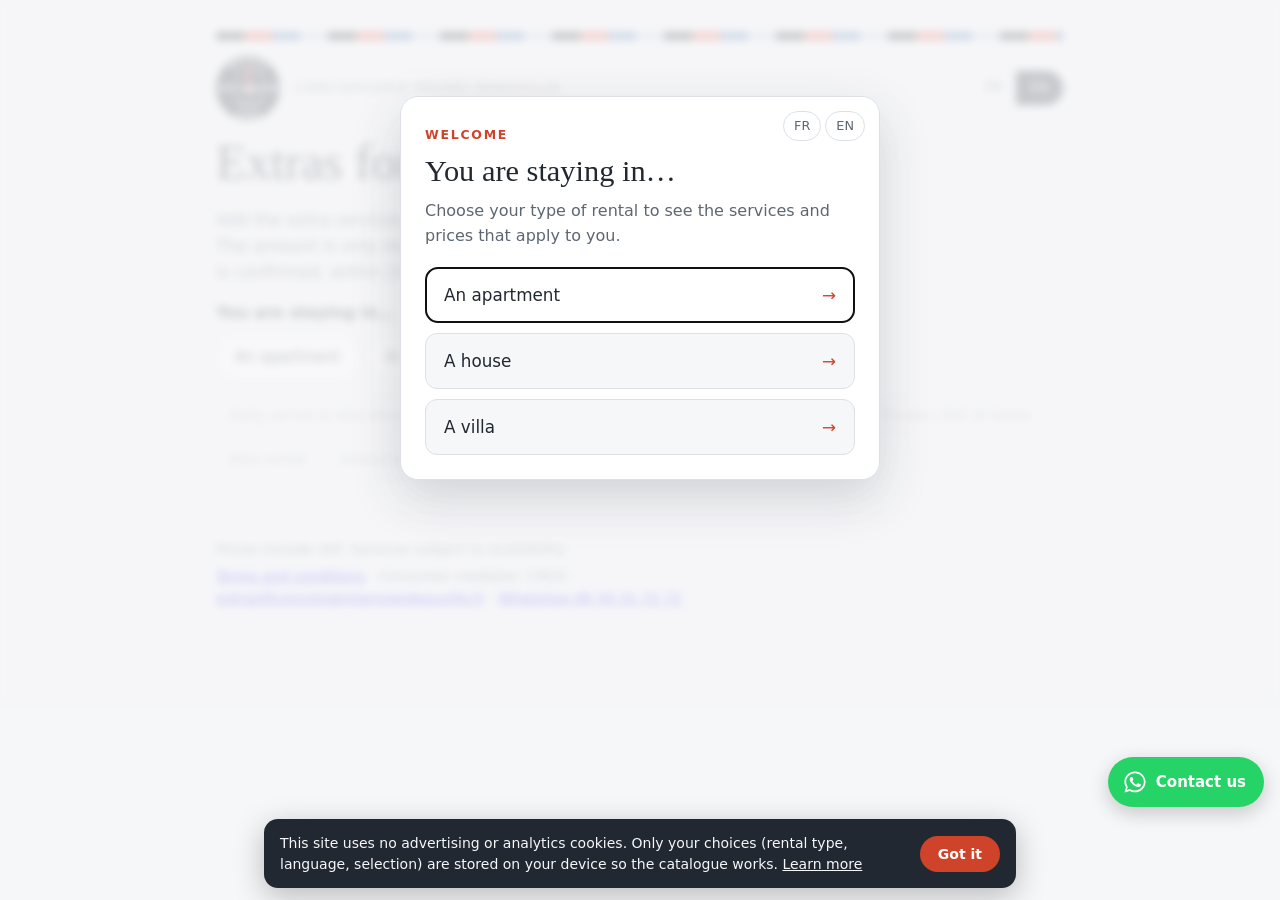
==== commit d36e9875: "Bouton WhatsApp (Lola) sur toutes les pages + lien en pied de page Co-Authored-By: Claude Opus 5.5 <" ====
--- a/index.html
+++ b/index.html
@@ -275,7 +275,7 @@
 <p class="hint"><span lang="fr">En envoyant votre demande, vous acceptez <a href="https://extras.conciergeriepriveedeauville.fr/cgv.html" target="_blank" rel="noopener">nos CGV</a>.</span><span lang="en">By sending your request, you accept <a href="https://extras.conciergeriepriveedeauville.fr/cgv.html" target="_blank" rel="noopener">our terms and conditions</a>.</span></p>
 </form>
 </section>
-<footer class="foot"><p><span lang="fr">Prix TTC. Services soumis à disponibilité.</span><span lang="en">Prices include VAT. Services subject to availability.</span></p><p><a href="https://extras.conciergeriepriveedeauville.fr/cgv.html" target="_blank" rel="noopener"><span lang="fr">Conditions générales de vente</span><span lang="en">Terms and conditions</span></a> · <span lang="fr">Médiateur de la consommation : CM2C</span><span lang="en">Consumer mediator: CM2C</span> · <a href="mailto:extras@conciergeriepriveedeauville.fr">extras@conciergeriepriveedeauville.fr</a></p></footer>
+<footer class="foot"><p><span lang="fr">Prix TTC. Services soumis à disponibilité.</span><span lang="en">Prices include VAT. Services subject to availability.</span></p><p><a href="https://extras.conciergeriepriveedeauville.fr/cgv.html" target="_blank" rel="noopener"><span lang="fr">Conditions générales de vente</span><span lang="en">Terms and conditions</span></a> · <span lang="fr">Médiateur de la consommation : CM2C</span><span lang="en">Consumer mediator: CM2C</span> · <a href="mailto:extras@conciergeriepriveedeauville.fr">extras@conciergeriepriveedeauville.fr</a> · <a href="https://wa.me/33659317272" target="_blank" rel="noopener">WhatsApp 06 59 31 72 72</a></p></footer>
 </div>
 <div class="cart-bar" id="cpd-bar" hidden><span id="cpd-bar-txt"></span><button type="button" class="book open-co"><span lang="fr">Valider ma demande</span><span lang="en">Review my request</span><span aria-hidden="true">→</span></button></div>
 </div>
@@ -435,6 +435,26 @@
 document.addEventListener("click",function(e){var a=e.target.closest&&e.target.closest("a[href^='#']");if(a){var t=document.querySelector(a.getAttribute("href"));if(t){e.preventDefault();window.parent.postMessage({cpdScroll:t.getBoundingClientRect().top+window.scrollY},"*")}}});
 send();})();
 </script>
+<a id="cpd-wa" class="cpd-wa" href="https://wa.me/33659317272" target="_blank" rel="noopener" aria-label="WhatsApp" hidden><svg viewBox="0 0 32 32" width="26" height="26" aria-hidden="true" focusable="false"><path fill="currentColor" d="M16 3C8.8 3 3 8.7 3 15.8c0 2.5.7 4.9 2 7L3 29l6.4-2c2 1.1 4.3 1.7 6.6 1.7 7.2 0 13-5.7 13-12.8S23.2 3 16 3zm0 23.4c-2.1 0-4.1-.6-5.9-1.6l-.4-.3-3.8 1.2 1.2-3.7-.3-.4a10.5 10.5 0 0 1-1.7-5.8C5.1 9.9 10 5.2 16 5.2s10.9 4.7 10.9 10.6S22 26.4 16 26.4zm6-7.9c-.3-.2-1.9-.9-2.2-1-.3-.1-.5-.2-.7.2-.2.3-.8 1-1 1.2-.2.2-.4.2-.7.1-.3-.2-1.4-.5-2.6-1.6-1-.9-1.6-1.9-1.8-2.2-.2-.3 0-.5.1-.7l.5-.6c.2-.2.2-.4.3-.6.1-.2 0-.4 0-.6l-1-2.4c-.3-.6-.5-.5-.7-.5h-.6c-.2 0-.6.1-.9.4-.3.3-1.2 1.1-1.2 2.7s1.2 3.2 1.4 3.4c.2.2 2.4 3.6 5.8 5 .8.3 1.4.5 1.9.7.8.3 1.6.2 2.2.1.7-.1 1.9-.8 2.2-1.5.3-.7.3-1.4.2-1.5-.1-.2-.3-.3-.7-.4z"/></svg><span data-l="fr">Nous contacter</span><span data-l="en">Contact us</span></a>
+<style>
+.cpd-wa{position:fixed;right:16px;bottom:16px;z-index:70;display:inline-flex;align-items:center;gap:8px;background:#25d366;color:#fff;text-decoration:none;border-radius:999px;padding:12px 18px 12px 14px;font:600 15px/1 system-ui,-apple-system,"Segoe UI",Roboto,Arial,sans-serif;box-shadow:0 6px 20px rgba(0,0,0,.2);transition:bottom .2s}
+.cpd-wa[hidden]{display:none}
+.cpd-wa:hover{background:#1ebe5b}
+.cpd-wa [data-l="en"]{display:none}
+.cpd-wa.en [data-l="en"]{display:inline}.cpd-wa.en [data-l="fr"]{display:none}
+@media (max-width:560px){.cpd-wa{padding:12px}.cpd-wa span{display:none!important}}
+</style>
+<script>
+(function(){if(window.parent!==window)return;var w=document.getElementById("cpd-wa");if(!w)return;w.hidden=false;
+var fr="Bonjour, je séjourne dans l'un de vos logements et j'ai une question sur vos services.",en='Hello, I am staying in one of your rentals and I have a question about your services.';
+function upd(){var r=document.getElementById("cpd"),isEn=r?r.classList.contains("is-en"):((navigator.language||"fr").slice(0,2)!=="fr");
+w.classList.toggle("en",isEn);w.href="https://wa.me/33659317272?text="+encodeURIComponent(isEn?en:fr);
+var off=16,bar=document.querySelector(".cart-bar"),ck=document.getElementById("cpd-ck");
+if(bar&&!bar.hidden&&bar.offsetHeight)off=Math.max(off,bar.offsetHeight+12);
+if(ck&&!ck.hidden&&ck.offsetHeight)off=Math.max(off,ck.offsetHeight+24);
+w.style.bottom=off+"px"}
+upd();setInterval(upd,600);})();
+</script>
 <div id="cpd-ck" class="cpd-ck" role="region" aria-label="Cookies" hidden>
 <p><span data-l="fr">Ce site n'utilise ni cookies publicitaires ni mesure d'audience. Seuls vos choix (type de logement, langue, sélection) sont enregistrés sur votre appareil pour le bon fonctionnement du catalogue. <a href="https://extras.conciergeriepriveedeauville.fr/cgv.html#donnees">En savoir plus</a></span><span data-l="en">This site uses no advertising or analytics cookies. Only your choices (rental type, language, selection) are stored on your device so the catalogue works. <a href="https://extras.conciergeriepriveedeauville.fr/cgv.html#donnees">Learn more</a></span></p>
 <button type="button" id="cpd-ck-ok"><span data-l="fr">J'ai compris</span><span data-l="en">Got it</span></button>
